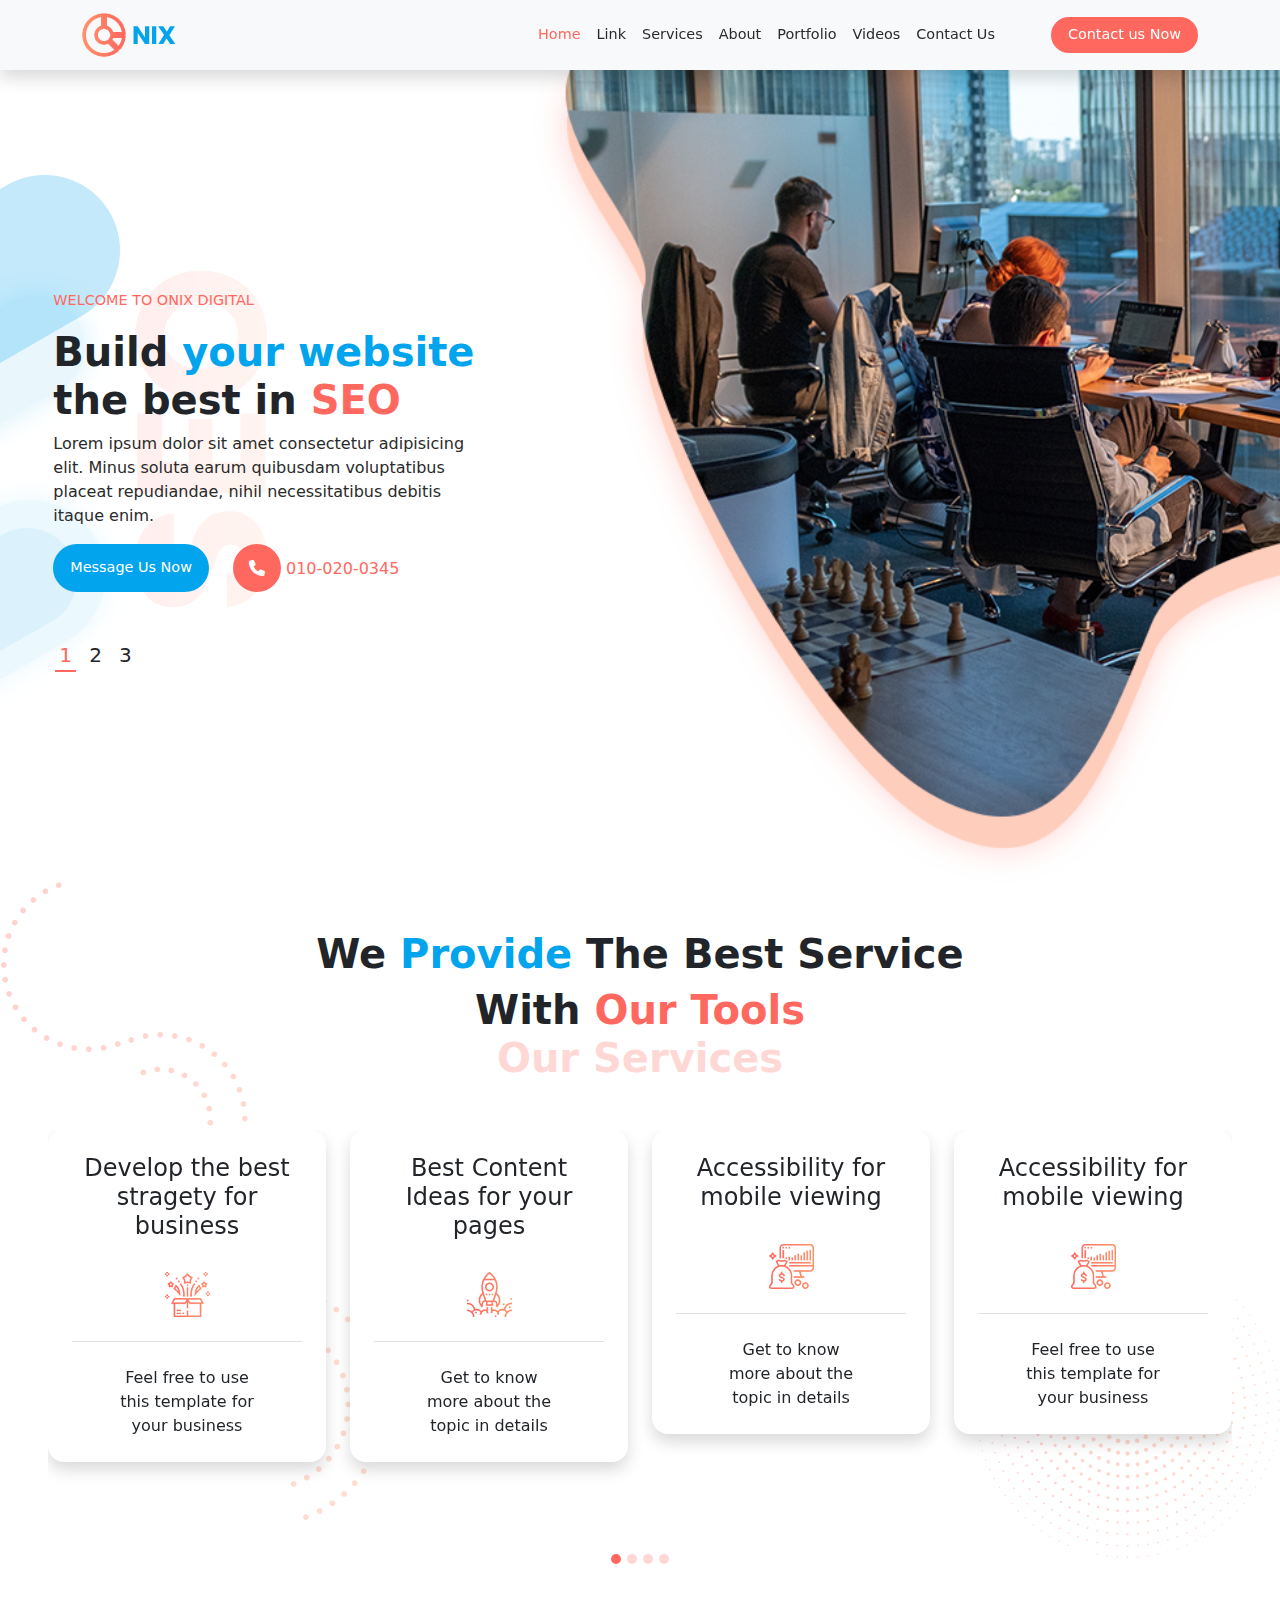
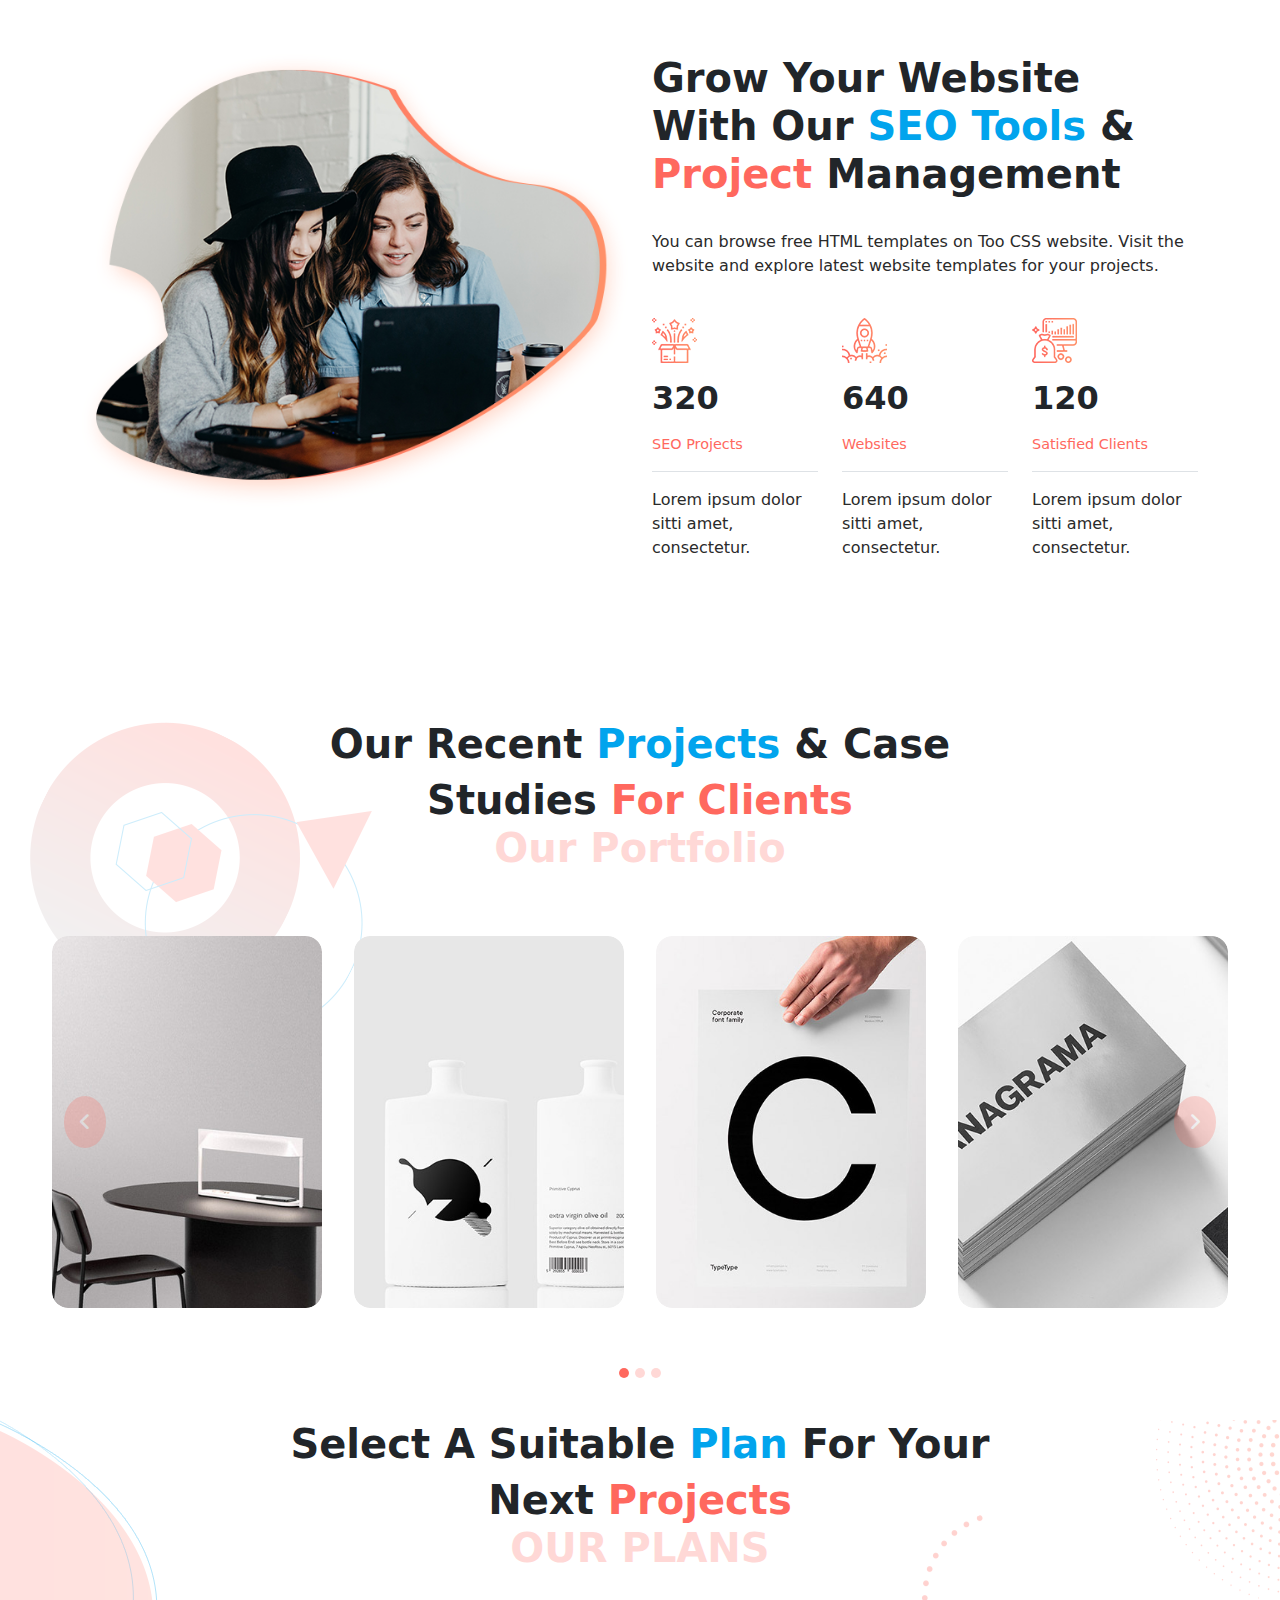
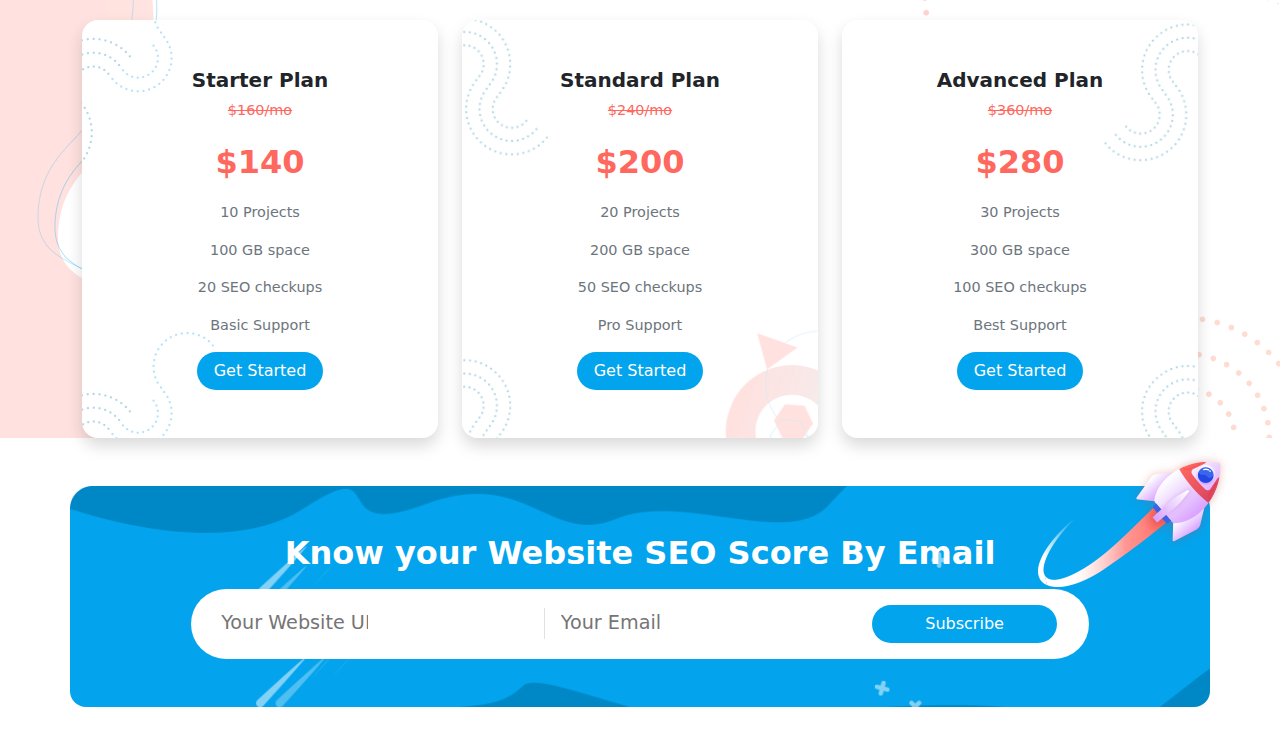
==== index.html @ fbbcfd17 "update Subscribe section" ====
<!DOCTYPE html>
<html>
    <head>
        <title>Onix</title>
        <meta name="viewport" content="width=device-width, initial-scale=1.0">
        <link rel="stylesheet" href="css/all.min.css">
        <link rel="stylesheet" href="css/bootstrap.min.css">
        <link rel="stylesheet" href="css/style.css">
    </head>
    <body>

        <nav class="navbar navbar-expand-lg  shadow bg-light position-fixed w-100">
            <div class="container-lg">
              <a class="navbar-brand" href="#Home"><img src="images/logo.png" alt="logo"></a>
              <button class="navbar-toggler" type="button" data-bs-toggle="collapse" data-bs-target="#navbarSupportedContent" aria-controls="navbarSupportedContent" aria-expanded="false" aria-label="Toggle navigation">
                <span class="navbar-toggler-icon"></span>
              </button>
              <div class="collapse navbar-collapse" id="navbarSupportedContent">
                <ul class="navbar-nav ms-auto mb-2 mb-lg-0 align-items-sm-center">
                  <li class="nav-item">
                    <a class="nav-link active fs-9" aria-current="page" href="#Home">Home</a>
                  </li>
                  <li class="nav-item">
                    <a class="nav-link fs-9 text-site-dark" href="#">Link</a>
                  </li>
                  <li class="nav-item">
                    <a class="nav-link text-site-dark fs-9" href="#Services">Services</a>
                  </li>
                  <li class="nav-item">
                    <a class="nav-link text-site-dark fs-9" href="#About">About</a>
                  </li>
                  <li class="nav-item">
                    <a class="nav-link text-site-dark fs-9" href="#Portfolio">Portfolio</a>
                  </li>
                  <li class="nav-item">
                    <a class="nav-link text-site-dark fs-9" href="#Videos">Videos</a>
                  </li>
                  <li class="nav-item">
                    <a class="nav-link text-site-dark fs-9" href="#Contact">Contact Us</a>
                  </li>
                </ul>
                <button class="btn btn-site rounded-pill fs-9 fw-light text-white px-3 d-none d-lg-block ms-5 contact-btn">Contact us Now</button>
              </div>
            </div>
        </nav>


        <section id="Home" class="d-flex justify-content-center align-items-center align-items-lg-start overflow-hidden ">
            <div class="d-lg-flex justify-content-lg-between homeH1">
                    <div class="align-self-lg-center col-lg-5">
                        <div class="slideshow-container">
                            <div class="mySlides fadek ">
                            <div class="d-flex justify-content-center">
                                <div class="w-80">
                                    <p class="text-site text-uppercase fs-9 fw-light">welcome to onix digital</p>
                                    <h1 class="fw-bolder">Build <span class="text-site-secondary">your website</span> the best in <span class="text-site">SEO</span> </h1>
                                    <p class="text-site-dark">Lorem ipsum dolor sit amet consectetur adipisicing elit. Minus soluta earum quibusdam voluptatibus placeat repudiandae, nihil necessitatibus debitis itaque enim. </p>
                                    <div class="d-flex ">
                                        <button class="btn btn-secondary-site rounded-pill fs-9 fw-light text-white px-3 contact-secondary-btn">Message Us Now</button>
                                        <div class="ms-4 text-site fw-light" ><i class="fa-solid fa-phone text-white p-3 btn-site rounded-circle"></i> 010-020-0345 </div>
                                    </div>
                                   </div>
                            </div>
                            </div>
    
                            <div class="mySlides fadek">
                               <div class="d-flex justify-content-center">
                                <div class="w-80">
                                    <p class="text-site text-uppercase fs-9 fw-light">online marketing</p>
                                    <h1 class="fw-bolder">Get the <span class="text-site-secondary">best ideas</span> for  <span class="text-site">your website</span> </h1>
                                    <p class="text-site-dark">Lorem ipsum dolor sit amet consectetur adipisicing elit. Minus soluta earum quibusdam voluptatibus placeat repudiandae, nihil necessitatibus debitis itaque enim. </p>
                                    <div class="d-flex ">
                                        <button class="btn btn-secondary-site rounded-pill fs-9 fw-light text-white px-4 contact-secondary-btn">Our Services</button>
                                        <div class="ms-4 text-site fw-light"  ><i class="fa-solid fa-phone text-white p-3 btn-site rounded-circle"></i> 010-020-0345 </div>
                                    </div>
                                   </div>
                               </div>
                             </div>
    
                             <div class="mySlides fadek">
                               <div class="d-flex justify-content-center">
                                <div class="w-80">
                                    <p class="text-site text-uppercase fs-9 fw-light">Video tutorials</p>
                                    <h1 class="fw-bolder">Watch <span class="text-site-secondary">our videos</span> for <span class="text-site">your Project</span> </h1>
                                    <p class="text-site-dark">Lorem ipsum dolor sit amet consectetur adipisicing elit. Minus soluta earum quibusdam voluptatibus placeat repudiandae, nihil necessitatibus debitis itaque enim. </p>
                                    <div class="d-flex ">
                                        <button class="btn btn-secondary-site rounded-pill fs-9 fw-light text-white px-4 contact-secondary-btn">Watch Videos</button>
                                        <div class="ms-4 text-site fw-light" ><i class="fa-solid fa-phone text-white p-3 btn-site rounded-circle"></i> 010-020-0345 </div>
                                    </div>
                                   </div>
                               </div>
                             </div>
                             <div class="dots mt-5">
                              <span class="dot fs-5 px-1" onclick="currentSlide(1)">1</span>
                              <span class="dot fs-5 px-1" onclick="currentSlide(2)">2</span>
                              <span class="dot fs-5 px-1" onclick="currentSlide(3)">3</span>
                            </div>
                          </div>
                       
    
                    </div>
                    <div class="d-none d-lg-block col-lg-7">
                        <img src="images/banner-right-image.png" alt="banner image" class=" h-100">
                    </div>
              
            </div>
        </section>

        <!-- try div with background image for home section -->

        <section id="Services" class="p-5 mb-5">
          <h2 class="text-center fs-1 fw-bolder"> We <span class="text-site-secondary">Provide</span> The Best Service</h2>
          <h2 class="text-center fs-1 fw-bolder mb-0"> With <span class="text-site">Our Tools</span></h2>
          <h2  class="text-site fs-1 fw-bolder opacity-25 text-center mb-5">Our Services</h2>

          <div id="carouselExampleIndicators" class="carousel slide" data-bs-ride="carousel">
            <div class="carousel-indicators">
              <button type="button" data-bs-target="#carouselExampleIndicators" data-bs-slide-to="0" class="active" aria-current="true" aria-label="Slide 1"></button>
              <button type="button" data-bs-target="#carouselExampleIndicators" data-bs-slide-to="1" aria-label="Slide 2"></button>
              <button type="button" data-bs-target="#carouselExampleIndicators" data-bs-slide-to="2" aria-label="Slide 3"></button>
              <button type="button" data-bs-target="#carouselExampleIndicators" data-bs-slide-to="3" aria-label="Slide 4"></button>

            </div>
            <div class="carousel-inner pb-5">
              <div class="carousel-item active"  data-bs-interval="3000">
                <div class="row gy-4">
                  <div class="col-sm-6 col-lg-3">
                         <div class="bg-white shadow text-center p-4 pb-0 rounded-medium">
                          <h4 class="px-2">Develop the best stragety for business</h4>
                          <div class="border-bottom border-card py-4">
                            <img src="images/service-icon-01.png" alt="service 1">
                          </div>
                          <p class=" px-5 py-4 mb-0">Feel free to use this template for your business</p>
                         </div>
                 </div>
                 <div class="col-sm-6 col-lg-3">
                  <div class="bg-white shadow text-center p-4 pb-0 rounded-medium">
                   <h4 class="px-2">Best Content Ideas for your pages</h4>
                   <div class="border-bottom border-card py-4">
                     <img src="images/service-icon-02.png" alt="service 1">
                   </div>
                   <p class=" px-5 py-4 mb-0">Get to know more about the topic in details</p>
                  </div>
               </div>
               <div class="col-sm-6 col-lg-3">
                <div class="bg-white shadow text-center p-4 pb-0 rounded-medium">
                 <h4 class="px-2">Accessibility for mobile viewing</h4>
                 <div class="border-bottom border-card py-4">
                   <img src="images/service-icon-03.png" alt="service 1">
                 </div>
                 <p class=" px-5 py-4 mb-0">Get to know more about the topic in details</p>
                </div>
             </div>
             <div class="col-sm-6 col-lg-3">
              <div class="bg-white shadow text-center p-4 pb-0 rounded-medium">
               <h4 class="px-2">Accessibility for mobile viewing</h4>
               <div class="border-bottom border-card py-4">
                 <img src="images/service-icon-03.png" alt="service 1">
               </div>
               <p class=" px-5 py-4 mb-0">Feel free to use this template for your business</p>
              </div>
           </div>
                </div>
              </div>
              <div class="carousel-item" data-bs-interval="3000">
                <div class="row gy-4">
                  <div class="col-sm-6 col-lg-3">
                         <div class="bg-white shadow text-center p-4 pb-0 rounded-medium">
                          <h4 class="px-2">Content Ideas for your next projec</h4>
                          <div class="border-bottom border-card py-4">
                            <img src="images/service-icon-04.png" alt="service 1">
                          </div>
                          <p class=" px-5 py-4 mb-0">Feel free to use this template for your business</p>
                         </div>
                 </div>
                 <div class="col-sm-6 col-lg-3">
                  <div class="bg-white shadow text-center p-4 pb-0 rounded-medium">
                   <h4 class="px-2">UI &amp; UX Design &amp; Developmen</h4>
                   <div class="border-bottom border-card py-4">
                     <img src="images/service-icon-02.png" alt="service 1">
                   </div>
                   <p class=" px-5 py-4 mb-0">Get to know more about the topic in details</p>
                  </div>
               </div>
               <div class="col-sm-6 col-lg-3">
                <div class="bg-white shadow text-center p-4 pb-0 rounded-medium">
                 <h4 class="px-2">Discover the digital marketing trend</h4>
                 <div class="border-bottom border-card py-4">
                   <img src="images/service-icon-03.png" alt="service 1">
                 </div>
                 <p class=" px-5 py-4 mb-0">Get to know more about the topic in details</p>
                </div>
             </div>
             <div class="col-sm-6 col-lg-3">
              <div class="bg-white shadow text-center p-4 pb-0 rounded-medium">
               <h4 class="px-2">UI &amp; UX Design &amp; Developmen</h4>
               <div class="border-bottom border-card py-4">
                 <img src="images/service-icon-02.png" alt="service 1">
               </div>
               <p class=" px-5 py-4 mb-0">Feel free to use this template for your business</p>
              </div>
           </div>
                </div>
              </div>
              <div class="carousel-item" data-bs-interval="3000">
                <div class="row gy-4">
                  <div class="col-sm-6 col-lg-3">
                         <div class="bg-white shadow text-center p-4 pb-0 rounded-medium">
                          <h4 class="px-2">Learn More about our Guidelines</h4>
                          <div class="border-bottom border-card py-4">
                            <img src="images/service-icon-04.png" alt="service 1">
                          </div>
                          <p class=" px-5 py-4 mb-0">Feel free to use this template for your business</p>
                         </div>
                 </div>
                 <div class="col-sm-6 col-lg-3">
                  <div class="bg-white shadow-sm text-center p-4 pb-0 rounded-medium">
                   <h4 class="px-2">UI / UX Design and Development</h4>
                   <div class="border-bottom border-card py-4">
                     <img src="images/service-icon-02.png" alt="service 1">
                   </div>
                   <p class=" px-5 py-4 mb-0">Get to know more about the topic in details</p>
                  </div>
               </div>
               <div class="col-sm-6 col-lg-3">
                <div class="bg-white shadow-sm text-center p-4 pb-0 rounded-medium">
                 <h4 class="px-2">Discover &amp; Explore our SEO Tips</h4>
                 <div class="border-bottom border-card py-4">
                   <img src="images/service-icon-03.png" alt="service 1">
                 </div>
                 <p class=" px-5 py-4 mb-0">Get to know more about the topic in details</p>
                </div>
             </div>
             <div class="col-sm-6 col-lg-3">
              <div class="bg-white shadow-sm text-center p-4 pb-0 rounded-medium">
               <h4 class="px-2">UI / UX Design and Development</h4>
               <div class="border-bottom border-card py-4">
                 <img src="images/service-icon-02.png" alt="service 1">
               </div>
               <p class=" px-5 py-4 mb-0">Feel free to use this template for your business</p>
              </div>
           </div>
                </div>
              </div>
              <div class="carousel-item" data-bs-interval="3000">
                <div class="row gy-4">
                  <div class="col-sm-6 col-lg-3">
                         <div class="bg-white shadow-sm text-center p-4 pb-0 rounded-medium">
                          <h4 class="px-2">Optimizing your websites for Spee</h4>
                          <div class="border-bottom border-card py-4">
                            <img src="images/service-icon-01.png" alt="service 1">
                          </div>
                          <p class=" px-5 py-4 mb-0">Feel free to use this template for your business</p>
                         </div>
                 </div>
                 <div class="col-sm-6 col-lg-3">
                  <div class="bg-white shadow-sm text-center p-4 pb-0 rounded-medium">
                   <h4 class="px-2">Content Ideas for your next project</h4>
                   <div class="border-bottom border-card py-4">
                     <img src="images/service-icon-03.png" alt="service 1">
                   </div>
                   <p class=" px-5 py-4 mb-0">Get to know more about the topic in details</p>
                  </div>
               </div>
               <div class="col-sm-6 col-lg-3">
                <div class="bg-white shadow-sm text-center p-4 pb-0 rounded-medium">
                 <h4 class="px-2">Best Content Ideas for your pages</h4>
                 <div class="border-bottom border-card py-4">
                   <img src="images/service-icon-03.png" alt="service 1">
                 </div>
                 <p class=" px-5 py-4 mb-0">Get to know more about the topic in details</p>
                </div>
             </div>
             <div class="col-sm-6 col-lg-3">
              <div class="bg-white shadow-sm text-center p-4 pb-0 rounded-medium">
               <h4 class="px-2">Content Ideas for your next project</h4>
               <div class="border-bottom border-card py-4">
                 <img src="images/service-icon-03.png" alt="service 1">
               </div>
               <p class=" px-5 py-4 mb-0">Feel free to use this template for your business</p>
              </div>
           </div>
                </div>
              </div>
            </div>
          </div>












          
        
         
        

          <!-- <div class="row">
            <div class="col-sm-6 col-lg-4">
                   <div class="bg-white shadow-sm text-center p-4 pb-0 rounded-medium">
                    <h4 class="px-2">Develop the best stragety for business</h4>
                    <div class="border-bottom border-card py-4">
                      <img src="images/service-icon-01.png" alt="service 1">
                    </div>
                    <p class=" px-5 py-4 mb-0">Get to know more about topic in details</p>
                   </div>
           </div>
           <div class="col-sm-6 col-lg-4">
            <div class="bg-white shadow-sm text-center p-4 pb-0 rounded-medium">
             <h4 class="px-2">Best Content Ideas for your pages</h4>
             <div class="border-bottom border-card py-4">
               <img src="images/service-icon-02.png" alt="service 1">
             </div>
             <p class=" px-5 py-4 mb-0">Feel free to use this template for your business</p>
            </div>
         </div>
         <div class="col-sm-6 col-lg-4">
          <div class="bg-white shadow-sm text-center p-4 pb-0 rounded-medium">
           <h4 class="px-2">Accessibility for mobile viewing</h4>
           <div class="border-bottom border-card py-4">
             <img src="images/service-icon-03.png" alt="service 1">
           </div>
           <p class=" px-5 py-4 mb-0">Get to know more about the topic in details</p>
          </div>
       </div>
          </div>
          <div class="row">
            <div class="col-sm-6 col-lg-4">
                   <div class="bg-white shadow-sm text-center p-4 pb-0 rounded-medium">
                    <h4 class="px-2">Content Ideas for your next projec</h4>
                    <div class="border-bottom border-card py-4">
                      <img src="images/service-icon-04.png" alt="service 1">
                    </div>
                    <p class=" px-5 py-4 mb-0">Feel free to use this template for your busines</p>
                   </div>
           </div>
           <div class="col-sm-6 col-lg-4">
            <div class="bg-white shadow-sm text-center p-4 pb-0 rounded-medium">
             <h4 class="px-2">UI &amp; UX Design &amp; Developmen</h4>
             <div class="border-bottom border-card py-4">
               <img src="images/service-icon-02.png" alt="service 1">
             </div>
             <p class=" px-5 py-4 mb-0">Feel free to use this template for your business</p>
            </div>
         </div>
         <div class="col-sm-6 col-lg-4">
          <div class="bg-white shadow-sm text-center p-4 pb-0 rounded-medium">
           <h4 class="px-2">Discover the digital marketing trend</h4>
           <div class="border-bottom border-card py-4">
             <img src="images/service-icon-03.png" alt="service 1">
           </div>
           <p class=" px-5 py-4 mb-0">Get to know more about the topic in details</p>
          </div>
       </div>
          </div>
          <div class="row">
            <div class="col-sm-6 col-lg-4">
                   <div class="bg-white shadow-sm text-center p-4 pb-0 rounded-medium">
                    <h4 class="px-2">Learn More about our Guidelines</h4>
                    <div class="border-bottom border-card py-4">
                      <img src="images/service-icon-04.png" alt="service 1">
                    </div>
                    <p class=" px-5 py-4 mb-0">Feel free to use this template for your busines</p>
                   </div>
           </div>
           <div class="col-sm-6 col-lg-4">
            <div class="bg-white shadow-sm text-center p-4 pb-0 rounded-medium">
             <h4 class="px-2">UI / UX Design and Development</h4>
             <div class="border-bottom border-card py-4">
               <img src="images/service-icon-02.png" alt="service 1">
             </div>
             <p class=" px-5 py-4 mb-0">Get to know more about the topic in details</p>
            </div>
         </div>
         <div class="col-sm-6 col-lg-4">
          <div class="bg-white shadow-sm text-center p-4 pb-0 rounded-medium">
           <h4 class="px-2">Discover &amp; Explore our SEO Tips</h4>
           <div class="border-bottom border-card py-4">
             <img src="images/service-icon-03.png" alt="service 1">
           </div>
           <p class=" px-5 py-4 mb-0">Feel free to use this template for your business</p>
          </div>
       </div>
          </div>
          <div class="row">
            <div class="col-sm-6 col-lg-4">
                   <div class="bg-white shadow-sm text-center p-4 pb-0 rounded-medium">
                    <h4 class="px-2">Optimizing your websites for Spee</h4>
                    <div class="border-bottom border-card py-4">
                      <img src="images/service-icon-01.png" alt="service 1">
                    </div>
                    <p class=" px-5 py-4 mb-0">Feel free to use this template for your busines</p>
                   </div>
           </div>
           <div class="col-sm-6 col-lg-4">
            <div class="bg-white shadow-sm text-center p-4 pb-0 rounded-medium">
             <h4 class="px-2">>Best Content Ideas for your pages</h4>
             <div class="border-bottom border-card py-4">
               <img src="images/service-icon-03.png" alt="service 1">
             </div>
             <p class=" px-5 py-4 mb-0">Get to know more about the topic in details</p>
            </div>
         </div>
         <div class="col-sm-6 col-lg-4">
          <div class="bg-white shadow-sm text-center p-4 pb-0 rounded-medium">
           <h4 class="px-2">Best Content Ideas for your pages</h4>
           <div class="border-bottom border-card py-4">
             <img src="images/service-icon-03.png" alt="service 1">
           </div>
           <p class=" px-5 py-4 mb-0">Feel free to use this template for your business</p>
          </div>
       </div>
          </div> -->
        </section>


        <section id="About" class="my-5 py-5">
          <div class="container">
            <div class="row gy-4">
              <div class="col-lg-6">
                    <img src="images/about-left-image.png" alt="About Image" class="w-100">
              </div>
              <div class="col-lg-6">
                   <h2 class="fs-1 fw-bolder">Grow Your Website With Our <spa class="text-site-secondary">SEO Tools</spa> & <span class="text-site">Project</span>  Management</h2>
                   <p class="text-site-dark fw-light py-4">You can browse free HTML templates on Too CSS website. Visit the website and explore latest website templates for your projects.</p>
                   <div class="row gy-4 text-sm-center text-lg-start">
                    <div class="col-lg-4">
                      <div >
                        <div><img src="images/service-icon-01.png" alt="service1"></div>
                        <h2 class="py-3 mb-0 fw-bolder">320</h2>
                        <p class="text-site border-bottom border-card pb-3 fw-light fs-9">SEO Projects</p>
                        <p class="text-site-dark">Lorem ipsum dolor sitti amet, consectetur.</p>
                      </div>
                    </div>
                    <div class="col-lg-4">
                      <div >
                        <div><img src="images/service-icon-02.png" alt="service2"></div>
                        <h2 class="py-3 mb-0 fw-bolder">640</h2>
                        <p class="text-site border-bottom border-card pb-3 fw-light fs-9">Websites</p>
                        <p class="text-site-dark">Lorem ipsum dolor sitti amet, consectetur.</p>
                      </div>
                    </div>
                    <div class="col-lg-4">
                      <div >
                        <div><img src="images/service-icon-03.png" alt="service3"></div>
                        <h2 class="py-3 mb-0 fw-bolder">120</h2>
                        <p class="text-site border-bottom border-card pb-3 fw-light fs-9">Satisfied Clients</p>
                        <p class="text-site-dark">Lorem ipsum dolor sitti amet, consectetur.</p>
                      </div>
                    </div>
                   </div>
              </div>
            </div>
          </div>
        </section>
        

        <section id="Portfolio" class="p-5 mb-5">
          <h2 class="text-center fs-1 fw-bolder"> Our Recent<span class="text-site-secondary"> Projects </span>& Case</h2>
          <h2 class="text-center fs-1 fw-bolder mb-0"> Studies <span class="text-site"> For Clients</span></h2>
          <h2  class="text-site fs-1 fw-bolder opacity-25 text-center mb-5">Our Portfolio</h2>


          <div id="carouselExampleIndicator" class="carousel slide" data-bs-ride="carousel">
            <div class="carousel-indicators">
              <button type="button" data-bs-target="#carouselExampleIndicator" data-bs-slide-to="0" class="active" aria-current="true" aria-label="Slide 1"></button>
              <button type="button" data-bs-target="#carouselExampleIndicator" data-bs-slide-to="1" aria-label="Slide 2"></button>
              <button type="button" data-bs-target="#carouselExampleIndicator" data-bs-slide-to="2" aria-label="Slide 3"></button>

            </div>
            <div class="carousel-inner">
              <div class="carousel-item active" data-bs-interval="3000">
                     <div class="row">
                      <div class="col-12 col-lg-3  col-md-6 p-3 ">
                        <div class="position-relative rounded-medium overflow-hidden parent">
                          <img src="images/portfolio-01.jpg" alt="port1" class="w-100 rounded-medium">
                          <div class="hoverCardImage text-white d-flex align-items-end flex-column justify-content-end p-3 position-absolute ">
                                 <h6>First Project</h6>
                                 <p class="fs-9 fw-light">Plot Listing</p>
                          </div>
                        </div>
                     </div>
                     <div class="col-12 col-lg-3  col-md-6 p-3 ">
                      <div class="position-relative rounded-medium overflow-hidden parent">
                        <img src="images/portfolio-02.jpg" alt="port2" class="w-100 rounded-medium">
                        <div class="hoverCardImage text-white d-flex align-items-end flex-column justify-content-end p-3 position-absolute ">
                               <h6>Second Project</h6>
                               <p class="fs-9 fw-light">SE0 & Marketing</p>
                        </div>
                      </div>
                     </div>
                     <div class="col-12 col-lg-3  col-md-6 p-3 ">
                    <div class="position-relative rounded-medium overflow-hidden parent">
                      <img src="images/portfolio-03.jpg" alt="port3" class="w-100 rounded-medium">
                      <div class="hoverCardImage text-white d-flex align-items-end flex-column justify-content-end p-3 position-absolute ">
                             <h6>Third Project</h6>
                             <p class="fs-9 fw-light">Space Dynamic SEO</p>
                      </div>
                    </div>
                     </div>
                     <div class="col-12 col-lg-3  col-md-6 p-3 ">
                      <div class="position-relative rounded-medium overflow-hidden parent">
                        <img src="images/portfolio-04.jpg" alt="port4" class="w-100 rounded-medium">
                        <div class="hoverCardImage text-white d-flex align-items-end flex-column justify-content-end p-3 position-absolute ">
                               <h6>Forth Project</h6>
                               <p class="fs-9 fw-light">Website Marketing</p>
                        </div>
                      </div>
                     </div>
                     </div>
              </div>
              <div class="carousel-item" data-bs-interval="3000">
                <div class="row">
                  <div class="col-12 col-lg-3  col-md-6 p-3 ">
                    <div class="position-relative rounded-medium overflow-hidden parent">
                      <img src="images/portfolio-01.jpg" alt="port1" class="w-100 rounded-medium">
                      <div class="hoverCardImage text-white d-flex align-items-end flex-column justify-content-end p-3 position-absolute ">
                             <h6>Fifth Project</h6>
                             <p class="fs-9 fw-light">Digital Assets</p>
                      </div>
                    </div>
                   </div>
                   <div class="col-12 col-lg-3  col-md-6 p-3 ">
                  <div class="position-relative rounded-medium overflow-hidden parent">
                    <img src="images/portfolio-02.jpg" alt="port2" class="w-100 rounded-medium">
                    <div class="hoverCardImage text-white d-flex align-items-end flex-column justify-content-end p-3 position-absolute ">
                           <h6>Sixth Project</h6>
                           <p class="fs-9 fw-light">SE0 & Marketing</p>
                    </div>
                  </div>
                  </div>
                  <div class="col-12 col-lg-3  col-md-6 p-3 ">
                <div class="position-relative rounded-medium overflow-hidden parent">
                  <img src="images/portfolio-03.jpg" alt="port3" class="w-100 rounded-medium">
                  <div class="hoverCardImage text-white d-flex align-items-end flex-column justify-content-end p-3 position-absolute ">
                         <h6>7th Project</h6>
                         <p class="fs-9 fw-light">SE0 & Marketing</p>
                  </div>
                </div>
                  </div>
                  <div class="col-12 col-lg-3  col-md-6 p-3 ">
                  <div class="position-relative rounded-medium overflow-hidden parent">
                    <img src="images/portfolio-04.jpg" alt="port4" class="w-100 rounded-medium">
                    <div class="hoverCardImage text-white d-flex align-items-end flex-column justify-content-end p-3 position-absolute ">
                           <h6>8th Project</h6>
                           <p class="fs-9 fw-light">SE0 & Marketing</p>
                    </div>
                  </div>
                  </div>
                </div>
              </div>
              <div class="carousel-item" data-bs-interval="3000">
                <div class="row">
                  <div class="col-12 col-lg-3  col-md-6 p-3">
                    <div class="position-relative rounded-medium overflow-hidden parent">
                      <img src="images/portfolio-01.jpg" alt="port1" class="w-100 rounded-medium">
                      <div class="hoverCardImage text-white d-flex align-items-end flex-column justify-content-end p-3 position-absolute ">
                             <h6>9th Project</h6>
                             <p class="fs-9 fw-light">SE0 & Marketing</p>
                      </div>
                    </div>
                    </div>
                    <div class="col-12 col-lg-3  col-md-6 p-3">
                  <div class="position-relative rounded-medium overflow-hidden parent">
                    <img src="images/portfolio-02.jpg" alt="port2" class="w-100 rounded-medium">
                    <div class="hoverCardImage text-white d-flex align-items-end flex-column justify-content-end p-3 position-absolute ">
                           <h6>Project ten</h6>
                           <p class="fs-9 fw-light">SE0 & Marketing</p>
                    </div>
                  </div>
                    </div>
                    <div class="col-12 col-lg-3  col-md-6 p-3">
                <div class="position-relative rounded-medium overflow-hidden parent">
                  <img src="images/portfolio-03.jpg" alt="port3" class="w-100 rounded-medium">
                  <div class="hoverCardImage text-white d-flex align-items-end flex-column justify-content-end p-3 position-absolute ">
                         <h6>Project eleven</h6>
                         <p class="fs-9 fw-light">SE0 & Marketing</p>
                  </div>
                </div>
                    </div>
                    <div class="col-12 col-lg-3  col-md-6 p-3">
                  <div class="position-relative rounded-medium overflow-hidden parent">
                    <img src="images/portfolio-04.jpg" alt="port4" class="w-100 rounded-medium">
                    <div class="hoverCardImage text-white d-flex align-items-end flex-column justify-content-end p-3 position-absolute ">
                           <h6>12th Project</h6>
                           <p class="fs-9 fw-light">SE0 & Marketing</p>
                    </div>
                  </div>
                    </div>
                </div>
              </div>
            </div>
            <button class="carousel-control-prev justify-content-start ms-3" type="button" data-bs-target="#carouselExampleIndicator" data-bs-slide="prev">
              <i class="fa-solid fa-angle-left fs-5 btn-site p-3 rounded-circle opacity-50"></i>
              <span class="visually-hidden">Previous</span>
            </button>
            <button class="carousel-control-next justify-content-end me-3" type="button" data-bs-target="#carouselExampleIndicator" data-bs-slide="next">
              <i class="fa-solid fa-angle-right fs-5 btn-site p-3 rounded-circle opacity-50"></i>
              <span class="visually-hidden">Next</span>
            </button>
          </div>
        </section>


        
        <section id="Plans">
          <h2 class="text-center fs-1 fw-bolder">Select A Suitable<span class="text-site-secondary"> Plan </span>For Your</h2>
          <h2 class="text-center fs-1 fw-bolder mb-0"> Next <span class="text-site"> Projects</span></h2>
          <h2  class="text-site fs-1 fw-bolder opacity-25 text-center mb-5">OUR PLANS</h2>

           <div class="container mb-5 ">
            <div class="row gy-4">
              <div class="col-lg-4">
                <div class="shadow p-5 planCard1 rounded-medium text-center">
                <h5 class="fw-bolder">Starter Plan</h5>
                <p class="text-site text-decoration-line-through fs-9">$160/mo</p>
                <p class="text-site fs-2 fw-bolder">$140</p>
                <p class="text-secondary fs-9 fw-light">10 Projects</p>
                <p class="text-secondary fs-9 fw-light">100 GB space</p>
                <p class="text-secondary fs-9 fw-light">20 SEO checkups</p>
                <p class="text-secondary fs-9 fw-light">Basic Support</p>
                <button class="btn contact-secondary-btn btn-secondary-site text-white rounded-pill px-3">Get Started</button>
                </div>
              </div>
              <div class="col-lg-4">
                <div class="shadow p-5 planCard2 rounded-medium text-center">
                <h5 class="fw-bolder">Standard Plan</h5>
                <p class="text-site text-decoration-line-through fs-9">$240/mo</p>
                <p class="text-site fs-2 fw-bolder">$200</p>
                <p class="text-secondary fs-9 fw-light">20 Projects</p>
                <p class="text-secondary fs-9 fw-light">200 GB space</p>
                <p class="text-secondary fs-9 fw-light">50 SEO checkups</p>
                <p class="text-secondary fs-9 fw-light">Pro Support</p>
                <button class="btn contact-secondary-btn btn-secondary-site text-white rounded-pill px-3">Get Started</button>
                </div>
              </div>
              <div class="col-lg-4">
                <div class="shadow p-5 planCard3 rounded-medium text-center">
                <h5 class="fw-bolder">Advanced Plan</h5>
                <p class="text-site text-decoration-line-through fs-9">$360/mo</p>
                <p class="text-site fs-2 fw-bolder">$280</p>
                <p class="text-secondary fs-9 fw-light">30 Projects</p>
                <p class="text-secondary fs-9 fw-light">300 GB space</p>
                <p class="text-secondary fs-9 fw-light">100 SEO checkups</p>
                <p class="text-secondary fs-9 fw-light">Best Support</p>
                <button class="btn contact-secondary-btn btn-secondary-site text-white rounded-pill px-3">Get Started</button>
                </div>
              </div>
            </div>
           </div>
        </section>


        <section class="Subscribe" class="rounded-medium p-5 mb-5">
          <div class="container position-relative">
            <div class="subscribe text-white text-center p-5 my-5 rounded-medium">
                 <h2 class="mb-3 fw-bolder">Know your Website SEO Score By Email</h2>
                 <div class="row bg-parent rounded-pill  m-auto align-items-center">
                  <div class="col-lg-9">
                    <div class="row text-start bg-child">
                      <div class="col-6">
                        <input type="text" placeholder="Your Website URl" class="border-0 w-50 ">
                      </div>
                      <div class="col-6">
                        <input type="text" placeholder="Your Email" class="border-0 w-50 border-start  ps-3">
                      </div>
                    </div>
                  </div>
                  <div class="col-lg-3 px-0 px-lg-3">
                    <button class="btn btn-sub text-white px-3 contact-secondary-btn rounded-pill w-100 mt-3 mt-lg-0">Subscribe</button>
                  </div>              
                 </div>
            </div>
            <img src="images/subscribe-dec.png" alt="Subscribe" class="position-absolute subImage ">
          </div>
        </section>








        <script src="js/bootstrap.bundle.min.js"></script>
        <script src="js/script.js"></script>
    </body>
</html>
---- css/style.css ----
:root{
    --siteColor:#FF685E;
    --siteDark:#2A2A2A;
    --secondaryColor:#01A4ED;
}

.btn-site{
    background-color: var(--siteColor);
}

.btn-secondary-site{
    background-color: var(--secondaryColor);
}


.fs-9{
    font-size: .9rem;
}

.w-88{
    width:88%;
}

nav{
    z-index:500;
}
.text-site-dark{
    color:var(--siteDark);
}
.text-site{
   color:var(--siteColor);
}
.text-site-secondary{
    color:var(--secondaryColor);
}
.navbar-nav .nav-link.active,nav ul li:hover .nav-link{
    color:var(--siteColor);
}

.contact-btn:hover{
    background-color: var(--secondaryColor);
}

.contact-secondary-btn:hover{
    background-color: var(--siteColor);
}

.w-80{
    width:80%;
}

.rounded-medium{
    border-radius:1rem;
}

.border-Card{
    border-color:#EEEEEE;
}

#Home {
    height:75vh;
    padding-top:7vh;
    background-image:url("../images/baner-dec-left.png");
    background-repeat: no-repeat;
    background-position: center left;
}

.homeH1{
    height:auto;
}


/* Slideshow container */
#Home .slideshow-container {

    position: relative;
    margin: auto;
}

/* Hide the images by default */
#Home .mySlides {
  display: none ;
}

/* The dots/bullets/indicators */
#Home .dot {
  cursor: pointer;
  margin: 0 2px;
  display: inline-block;
  transition: background-color 0.6s ease;
}

#Home .dots{
    position:absolute;
    left:10%;
}

#Home .dot-active{
    color:var(--siteColor);
    border-bottom:2px solid var(--siteColor);
}

/* Fading animation */
#Home .fadek {
  animation-name: fade;
  animation-duration: 1.5s;
}

@keyframes fadek {
  from {opacity: .4}
  to {opacity: 1}
}

/* end of Home SECTION */
#Services{
    background-image: url('../images/services-left-dec.png'),url('../images/services-right-dec.png');
    background-repeat: no-repeat;
    background-position: top left , bottom right;
   
}

#Services .carousel-indicators,#Portfolio .carousel-indicators{
bottom:-80px;
}

#Services .carousel-indicators [data-bs-target],#Portfolio .carousel-indicators [data-bs-target]{
    background-color: var(--siteColor);
    opacity: 25%;
    width:10px;
    height:10px;
    border-radius:50%;
}

#Services .carousel-indicators .active,#Portfolio .carousel-indicators .active{
    opacity:1;
}



#Portfolio {
    background-image: url("../images/portfolio-left-dec.png");
    background-repeat: no-repeat;
    background-position: 30px 50px;
}

.hoverCardImage{
    background-image: url('../images/hover-bg.png');
    background-size: cover;
    height:200px;
    width:200px;
    border-radius:20px 0px;
    right:20px;
    bottom:-500px;
    transition: all 1s;
}
.parent:hover .hoverCardImage{
    bottom:20px;
}

#Plans{
    background-image: url("../images/tables-left-dec.png"),url("../images/tables-right-dec.png");
    background-repeat: no-repeat,no-repeat;
    background-position: top left ,bottom right;
}
.planCard1{
    background-image: url('../images/first-plan-bg.png');
    background-repeat: no-repeat;
    background-position:-20px left;
}

.planCard2{
    background-image: url('../images/second-plan-bg.png');
    background-repeat: no-repeat;
    background-size: cover;
    background-position:top 0px -13px;
}

.planCard3{
    background-image: url("../images//third-plan-bg.png");
    background-repeat: no-repeat;
    background-size: cover;
    background-position: center 0px;
}

.Subscribe .container{
    background-image:url("../images/subscribe-bg.png");
    background-size:cover;
    border-radius: 1rem;
}

.subImage{
    right: -21px;
    top: -35px;
}
.bg-child{
    background-color: #fff;
    border-radius:1rem;
    padding:1rem .3rem;  
}

.bg-parent{
    width:100%;
    font-size:.6rem;
    padding:.2rem;
}
.btn-sub{
    background-color: var(--siteColor);
}

@media screen and (min-width:768px){

    .navbar-expand-lg .navbar-toggler {
        display: none;
    }

    .navbar-expand-lg .navbar-collapse {
        display: flex!important;
        flex-basis: auto;
    }

    .navbar-expand-lg .navbar-nav {
        flex-direction: row;
    }


    .navbar-expand-lg .navbar-nav .nav-link {
        padding-right: var(--bs-navbar-nav-link-padding-x);
        padding-left: var(--bs-navbar-nav-link-padding-x);
    }
}


@media screen and (min-width:992px){
    #Home {
        height:98vh;
        padding-top:0;
    }
    .homeH1{
        height:100%;
    }

    .planCard1{
        background-position:0px -16px;
    }
    
    .planCard2{
        background-size: cover;
        background-position:center 60%;
    }
    
    .planCard3{
        background-size: cover;
        background-position: center center;
    }

    #Plans{
        background-position: top left ,center right;
    
    }

    .bg-parent{
        background-color: #fff;
        width:88%;
        font-size:1.2rem;
        padding:1rem;
    }

    .bg-child{
        background-color: transparent;
        border-radius:0;
        padding:0;
    }

    .btn-sub{
        background-color: var(--secondaryColor);
    }

}
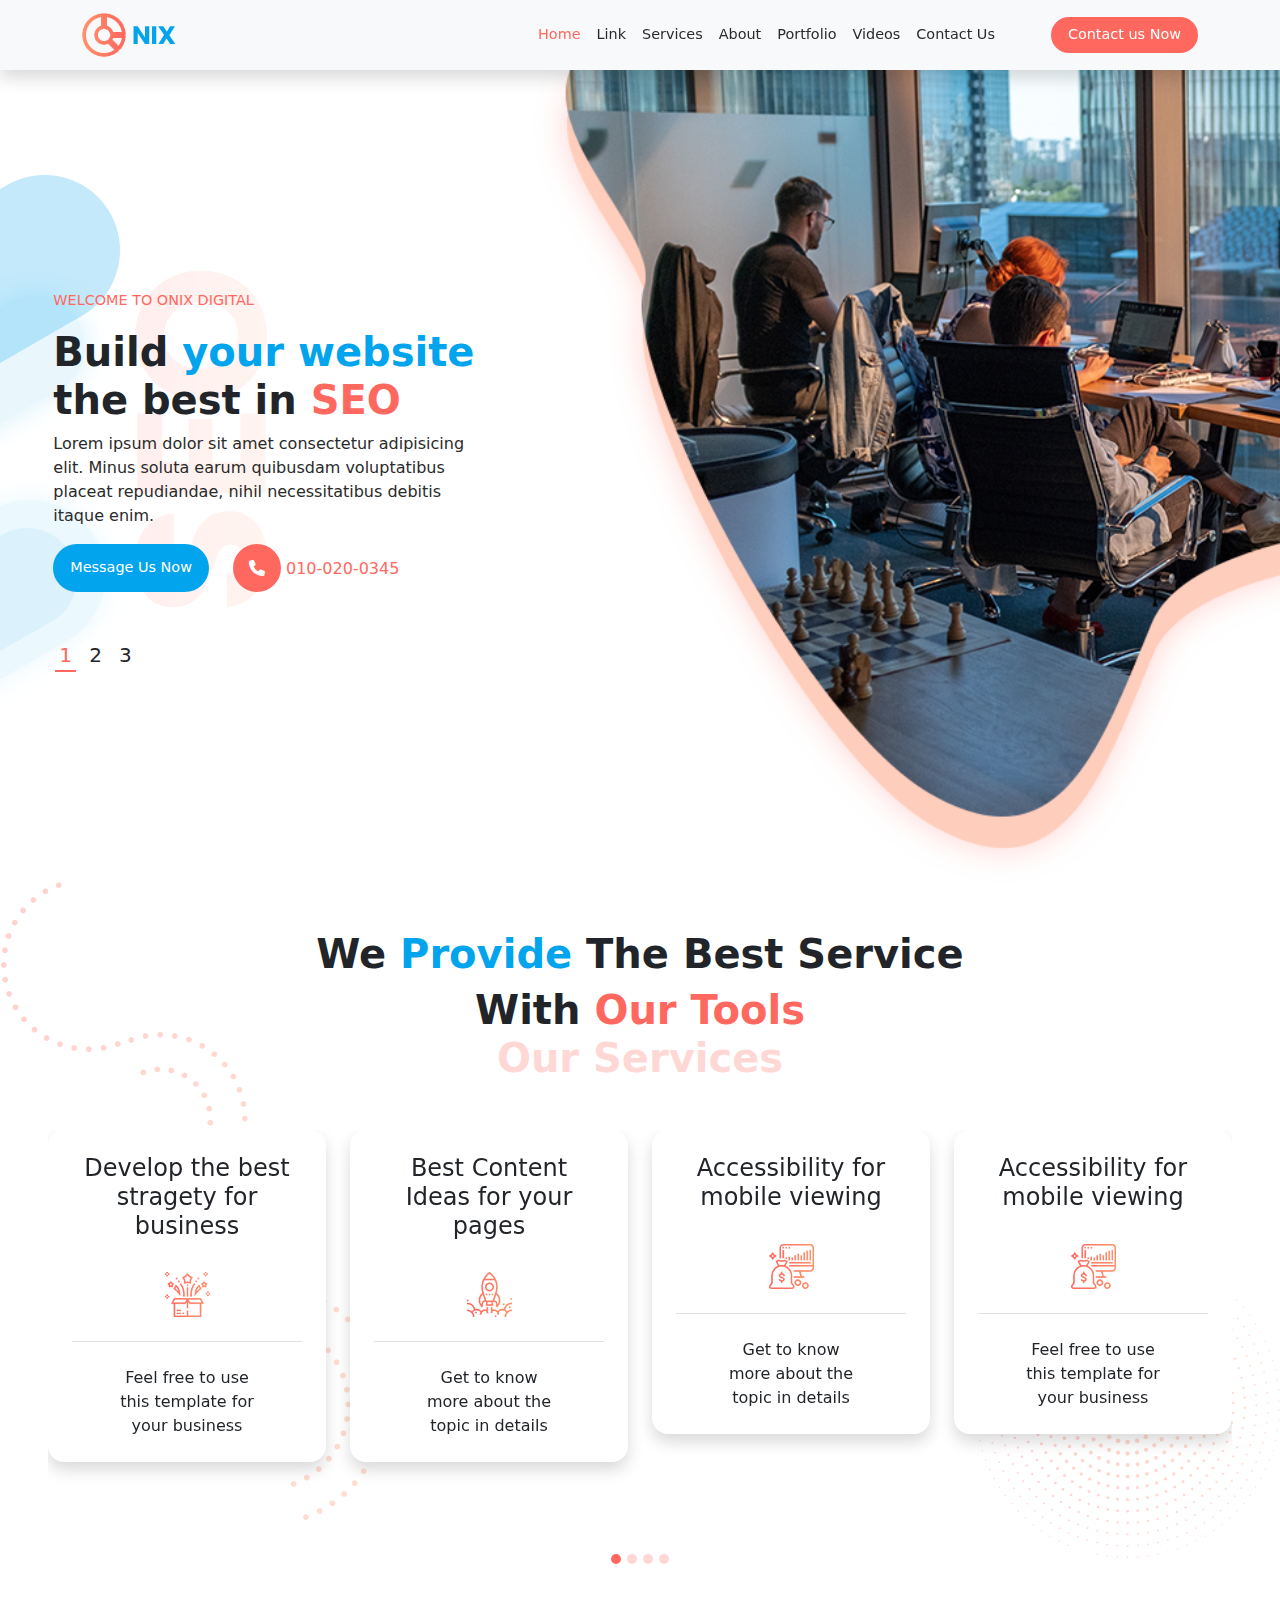
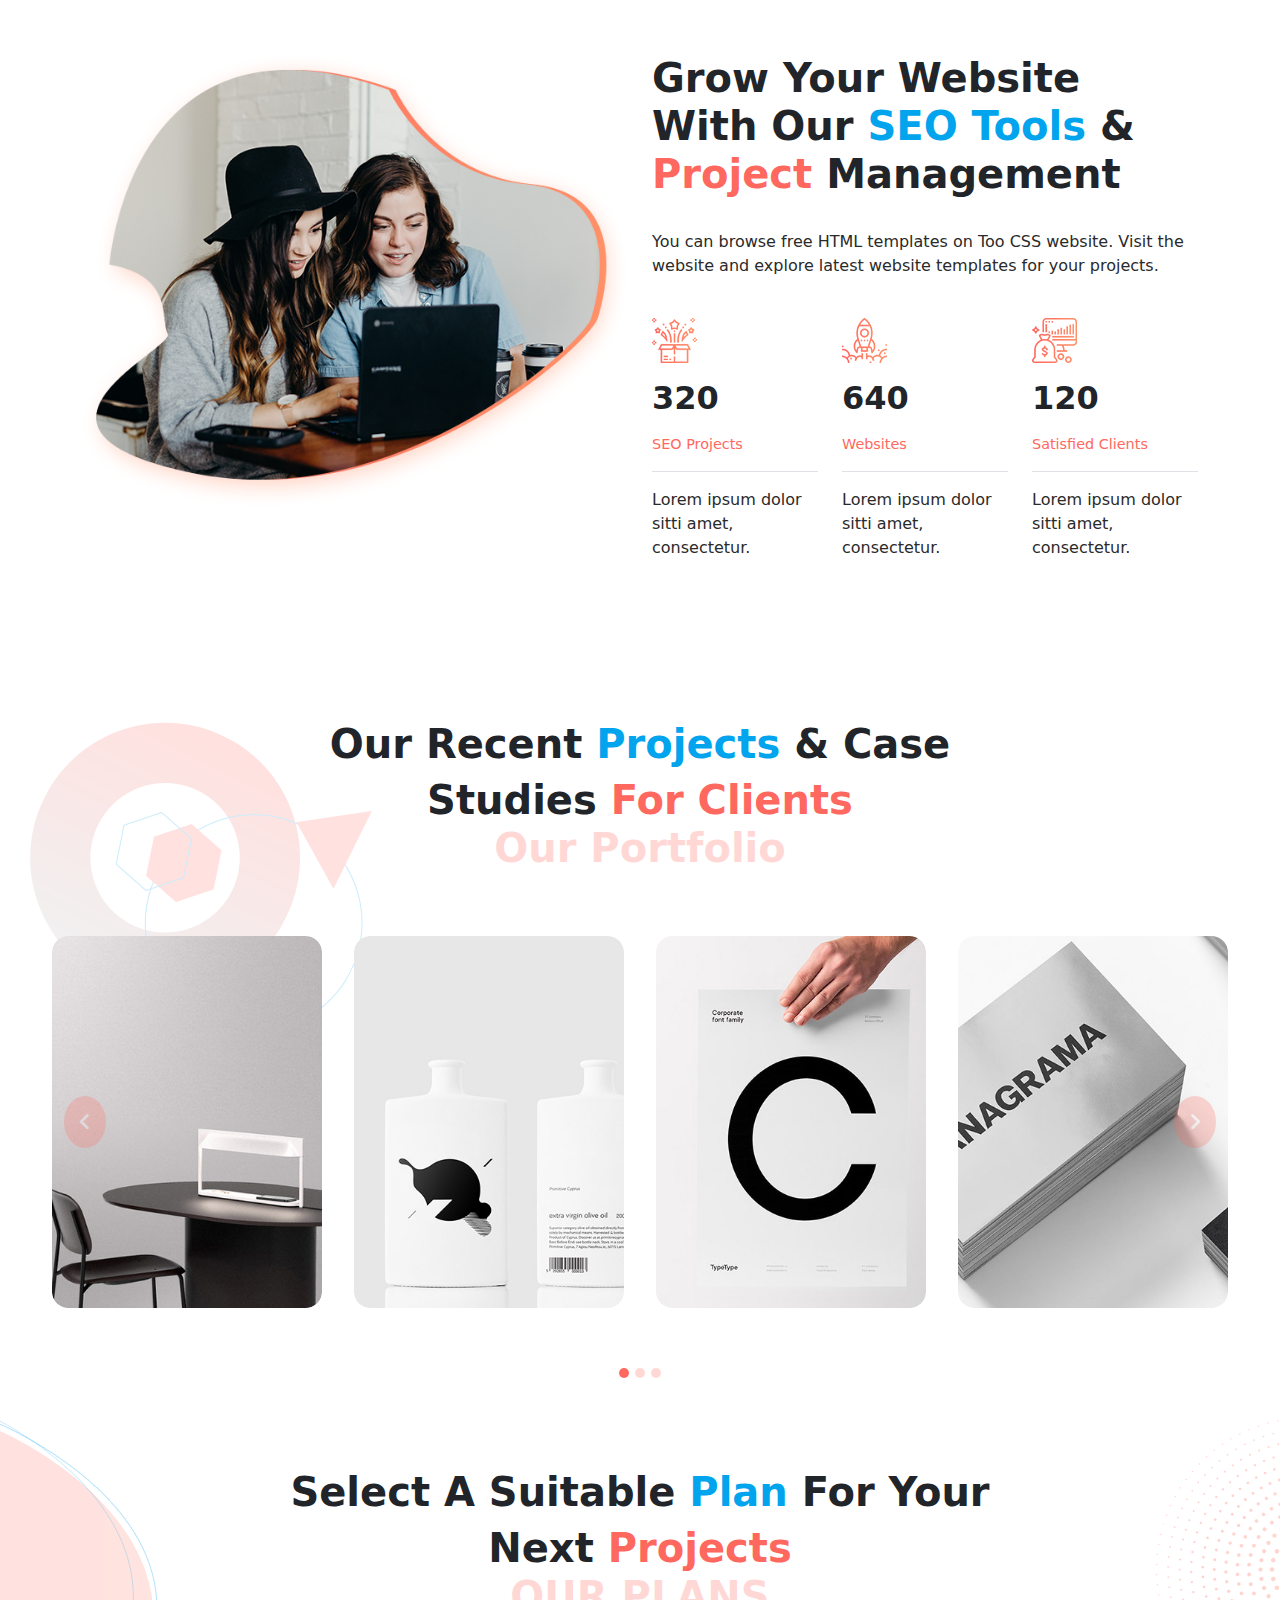
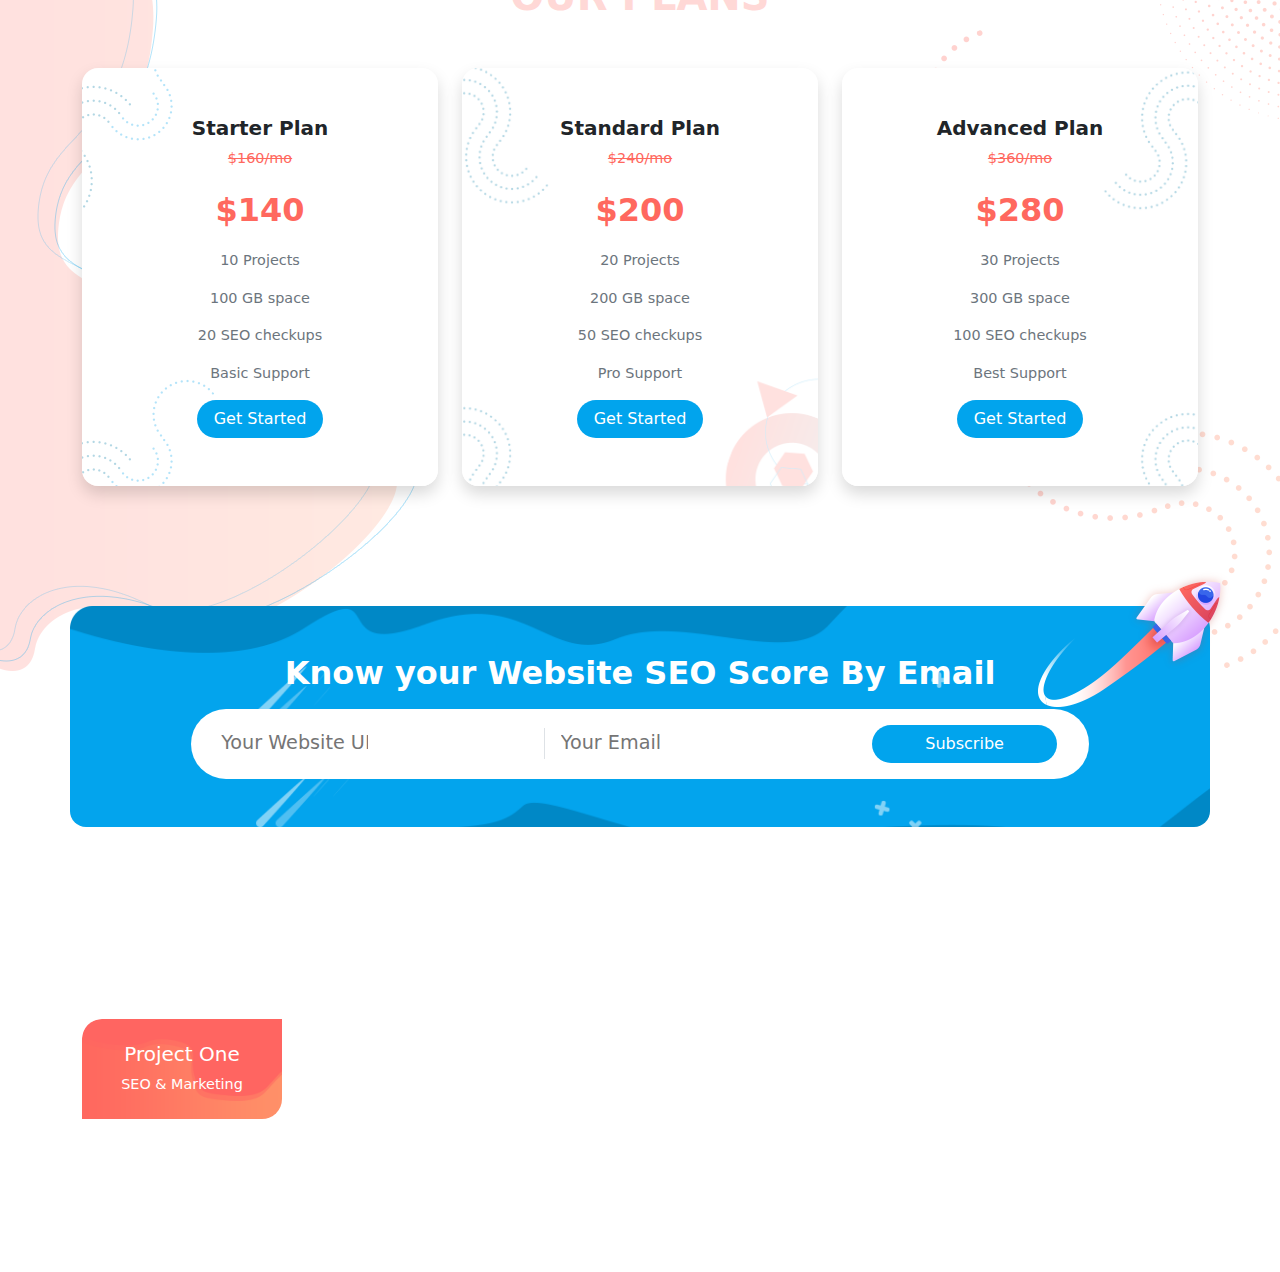
==== commit 3ca6181b: "update Subscribe and plans section" ====
--- a/index.html
+++ b/index.html
@@ -609,14 +609,14 @@
 
 
         
-        <section id="Plans">
+        <section id="Plans" class="p-5 mb-5">
           <h2 class="text-center fs-1 fw-bolder">Select A Suitable<span class="text-site-secondary"> Plan </span>For Your</h2>
           <h2 class="text-center fs-1 fw-bolder mb-0"> Next <span class="text-site"> Projects</span></h2>
           <h2  class="text-site fs-1 fw-bolder opacity-25 text-center mb-5">OUR PLANS</h2>
 
-           <div class="container mb-5 ">
+           <div class="container mb-5 pb-5">
             <div class="row gy-4">
-              <div class="col-lg-4">
+              <div class="col-lg-4 my-4">
                 <div class="shadow p-5 planCard1 rounded-medium text-center">
                 <h5 class="fw-bolder">Starter Plan</h5>
                 <p class="text-site text-decoration-line-through fs-9">$160/mo</p>
@@ -628,7 +628,7 @@
                 <button class="btn contact-secondary-btn btn-secondary-site text-white rounded-pill px-3">Get Started</button>
                 </div>
               </div>
-              <div class="col-lg-4">
+              <div class="col-lg-4 my-4">
                 <div class="shadow p-5 planCard2 rounded-medium text-center">
                 <h5 class="fw-bolder">Standard Plan</h5>
                 <p class="text-site text-decoration-line-through fs-9">$240/mo</p>
@@ -640,7 +640,7 @@
                 <button class="btn contact-secondary-btn btn-secondary-site text-white rounded-pill px-3">Get Started</button>
                 </div>
               </div>
-              <div class="col-lg-4">
+              <div class="col-lg-4 my-4">
                 <div class="shadow p-5 planCard3 rounded-medium text-center">
                 <h5 class="fw-bolder">Advanced Plan</h5>
                 <p class="text-site text-decoration-line-through fs-9">$360/mo</p>
@@ -654,30 +654,49 @@
               </div>
             </div>
            </div>
+           <section class="Subscribe" class="rounded-medium p-5 mb-5">
+            <div class="container position-relative">
+              <div class="subscribe text-white text-center p-5 my-5 rounded-medium">
+                   <h2 class="mb-3 fw-bolder">Know your Website SEO Score By Email</h2>
+                   <div class="row bg-parent rounded-pill  m-auto align-items-center">
+                    <div class="col-lg-9">
+                      <div class="row text-start bg-child">
+                        <div class="col-6">
+                          <input type="text" placeholder="Your Website URl" class="border-0 w-50 ">
+                        </div>
+                        <div class="col-6">
+                          <input type="text" placeholder="Your Email" class="border-0 w-50 border-start  ps-3">
+                        </div>
+                      </div>
+                    </div>
+                    <div class="col-lg-3 px-0 px-lg-3">
+                      <button class="btn btn-sub text-white px-3 contact-secondary-btn rounded-pill w-100 mt-3 mt-lg-0">Subscribe</button>
+                    </div>              
+                   </div>
+              </div>
+              <img src="images/subscribe-dec.png" alt="Subscribe" class="position-absolute subImage ">
+            </div>
+          </section>
         </section>
 
 
-        <section class="Subscribe" class="rounded-medium p-5 mb-5">
-          <div class="container position-relative">
-            <div class="subscribe text-white text-center p-5 my-5 rounded-medium">
-                 <h2 class="mb-3 fw-bolder">Know your Website SEO Score By Email</h2>
-                 <div class="row bg-parent rounded-pill  m-auto align-items-center">
-                  <div class="col-lg-9">
-                    <div class="row text-start bg-child">
-                      <div class="col-6">
-                        <input type="text" placeholder="Your Website URl" class="border-0 w-50 ">
-                      </div>
-                      <div class="col-6">
-                        <input type="text" placeholder="Your Email" class="border-0 w-50 border-start  ps-3">
-                      </div>
-                    </div>
-                  </div>
-                  <div class="col-lg-3 px-0 px-lg-3">
-                    <button class="btn btn-sub text-white px-3 contact-secondary-btn rounded-pill w-100 mt-3 mt-lg-0">Subscribe</button>
-                  </div>              
-                 </div>
-            </div>
-            <img src="images/subscribe-dec.png" alt="Subscribe" class="position-absolute subImage ">
+        
+
+
+        <section id="Videos" class="p-5 mb-5">
+          <div class="container">
+            <div class="col-lg-8">
+             <div class="position-relative">
+              <iframe class="w-100" src="https://www.youtube.com/embed/JynGuQx4a1Y" title="YouTube video player" frameborder="0" allow="accelerometer; autoplay; clipboard-write; encrypted-media; gyroscope; picture-in-picture" allowfullscreen></iframe>
+              <div class="videoCard d-flex justify-content-center align-items-center text-white flex-column p-4 position-absolute">
+                <h5>Project One</h5>
+                <p class="fw-light fs-9 mb-0">SEO & Marketing</p>
+              </div>           
+            </div>
+            </div>
+            <div class="col-lg-4">
+  
+            </div>
           </div>
         </section>
 
--- a/css/style.css
+++ b/css/style.css
@@ -142,26 +142,40 @@
     background-repeat: no-repeat;
     background-position: 30px 50px;
 }
-
-.hoverCardImage{
+.videoCard,.hoverCardImage{
     background-image: url('../images/hover-bg.png');
     background-size: cover;
+    border-radius:20px 0px;
+}
+.hoverCardImage{
     height:200px;
     width:200px;
-    border-radius:20px 0px;
     right:20px;
     bottom:-500px;
     transition: all 1s;
 }
+.videoCard{
+    width: 200px;
+    height:100px;
+    top:0;
+    left:0;
+}
 .parent:hover .hoverCardImage{
     bottom:20px;
 }
+
+/* #Plans{
+    background-image: url("../images/tables-left-dec.png"),url("../images/tables-right-dec.png");
+    background-repeat: no-repeat,no-repeat;
+    background-position: left top ,bottom right;
+} */
 
 #Plans{
     background-image: url("../images/tables-left-dec.png"),url("../images/tables-right-dec.png");
     background-repeat: no-repeat,no-repeat;
-    background-position: top left ,bottom right;
-}
+    background-position: left top ,right center;
+}
+
 .planCard1{
     background-image: url('../images/first-plan-bg.png');
     background-repeat: no-repeat;
@@ -253,9 +267,12 @@
         background-position: center center;
     }
 
+    /* #Plans{
+        background-position: left top ,right center;
+    } */
+
     #Plans{
-        background-position: top left ,center right;
-    
+        background-position: left top ,right top;
     }
 
     .bg-parent{
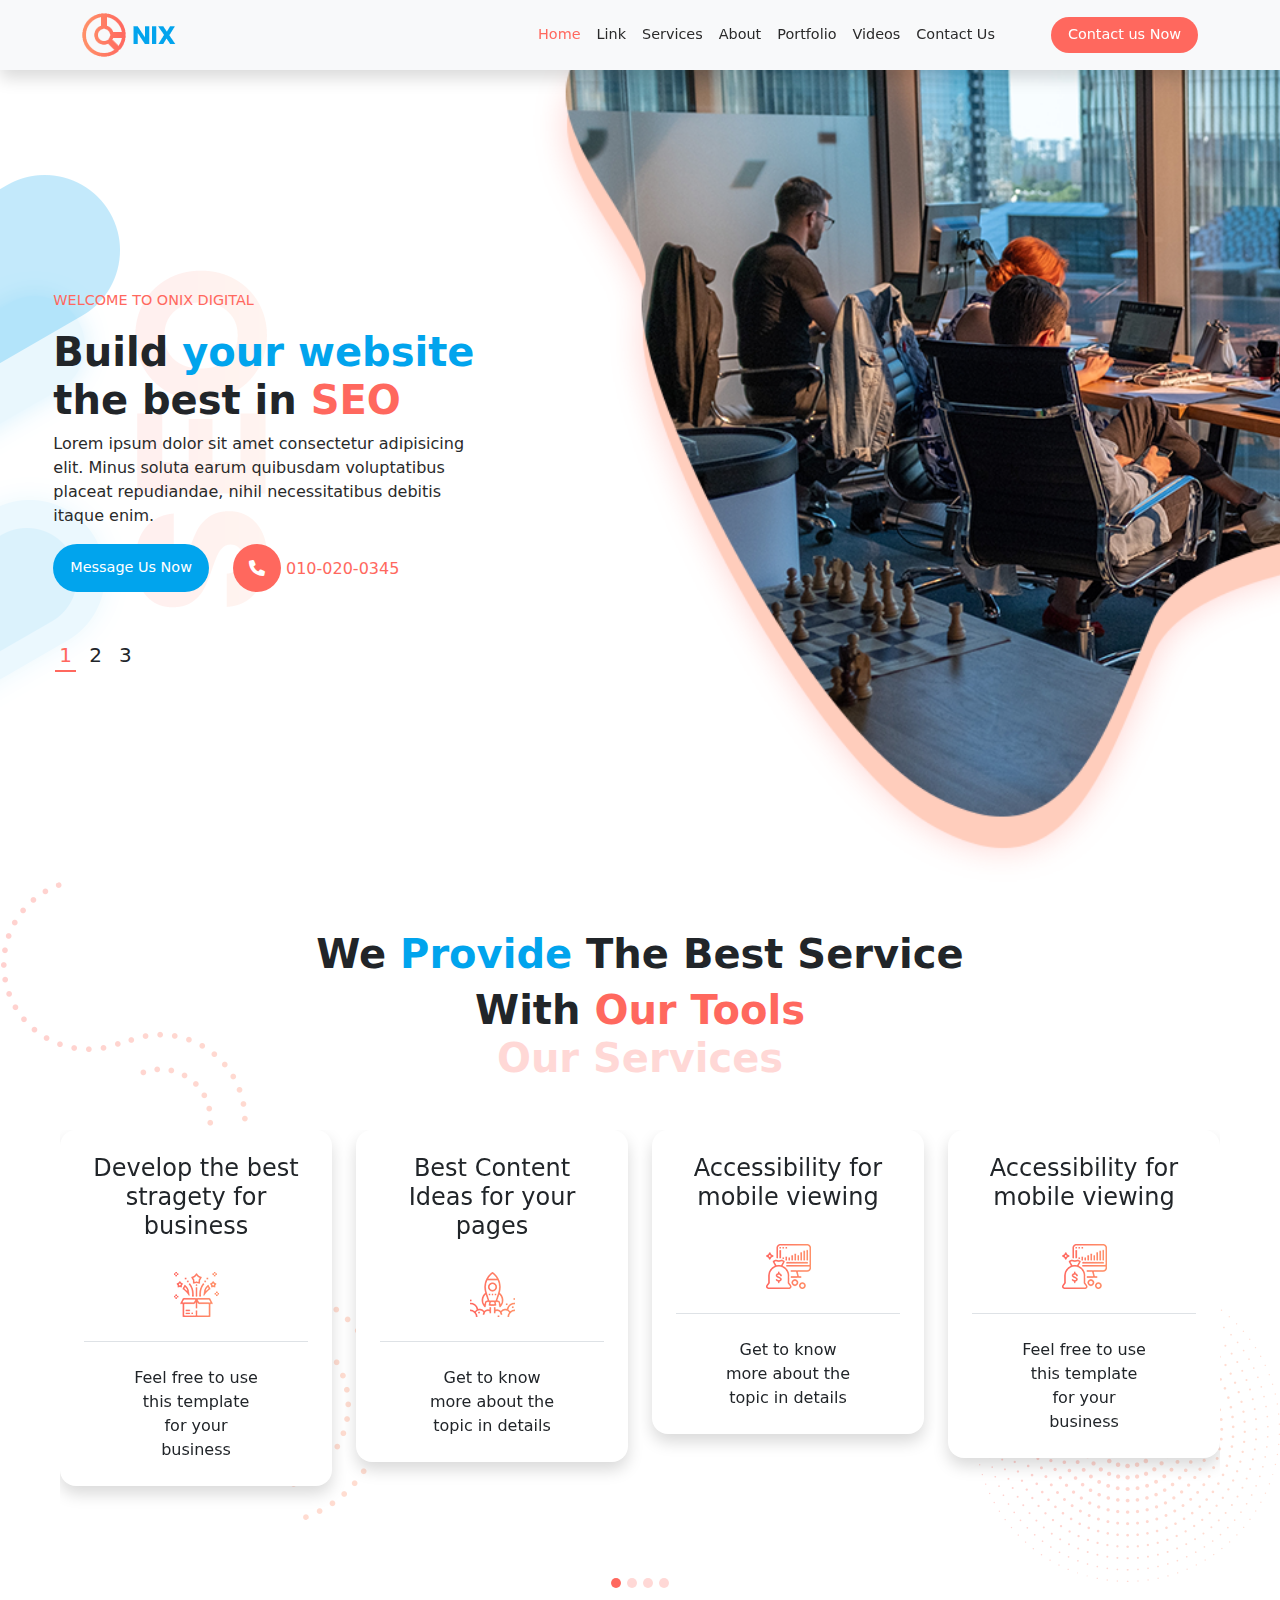
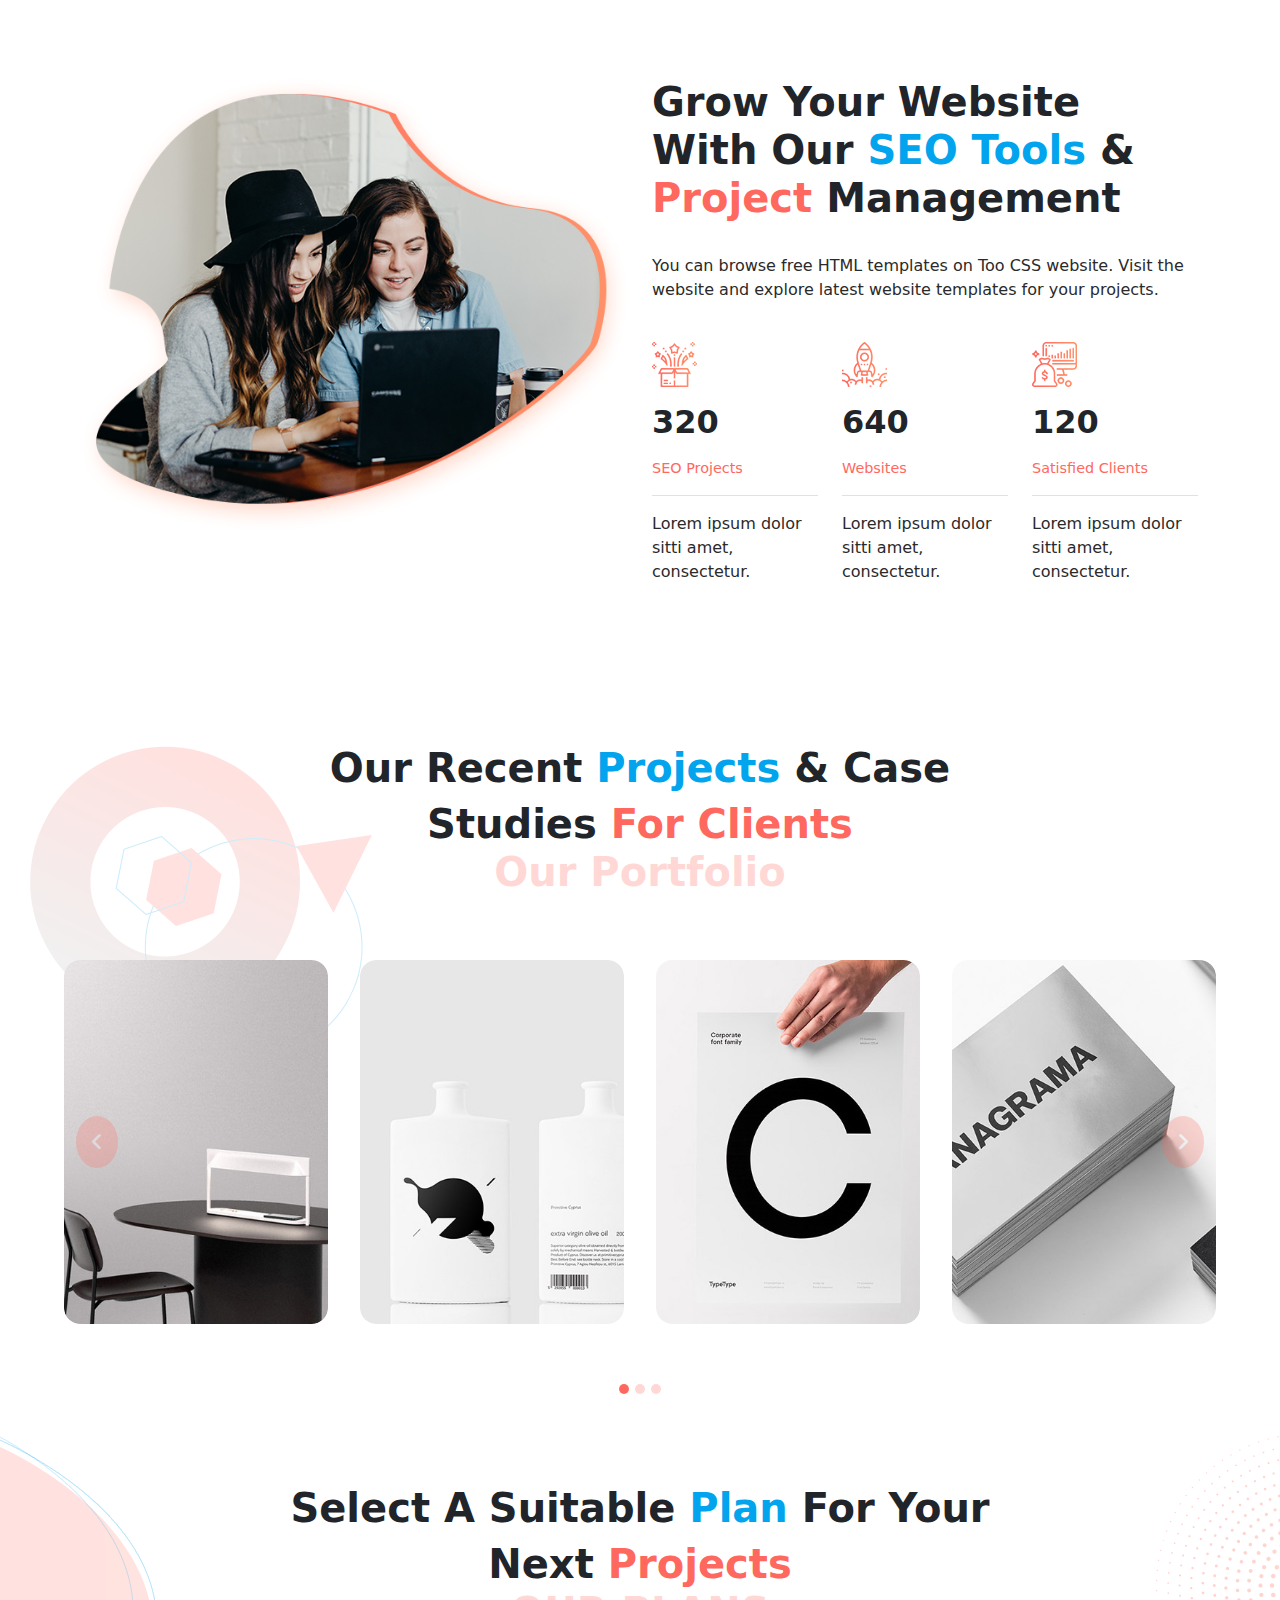
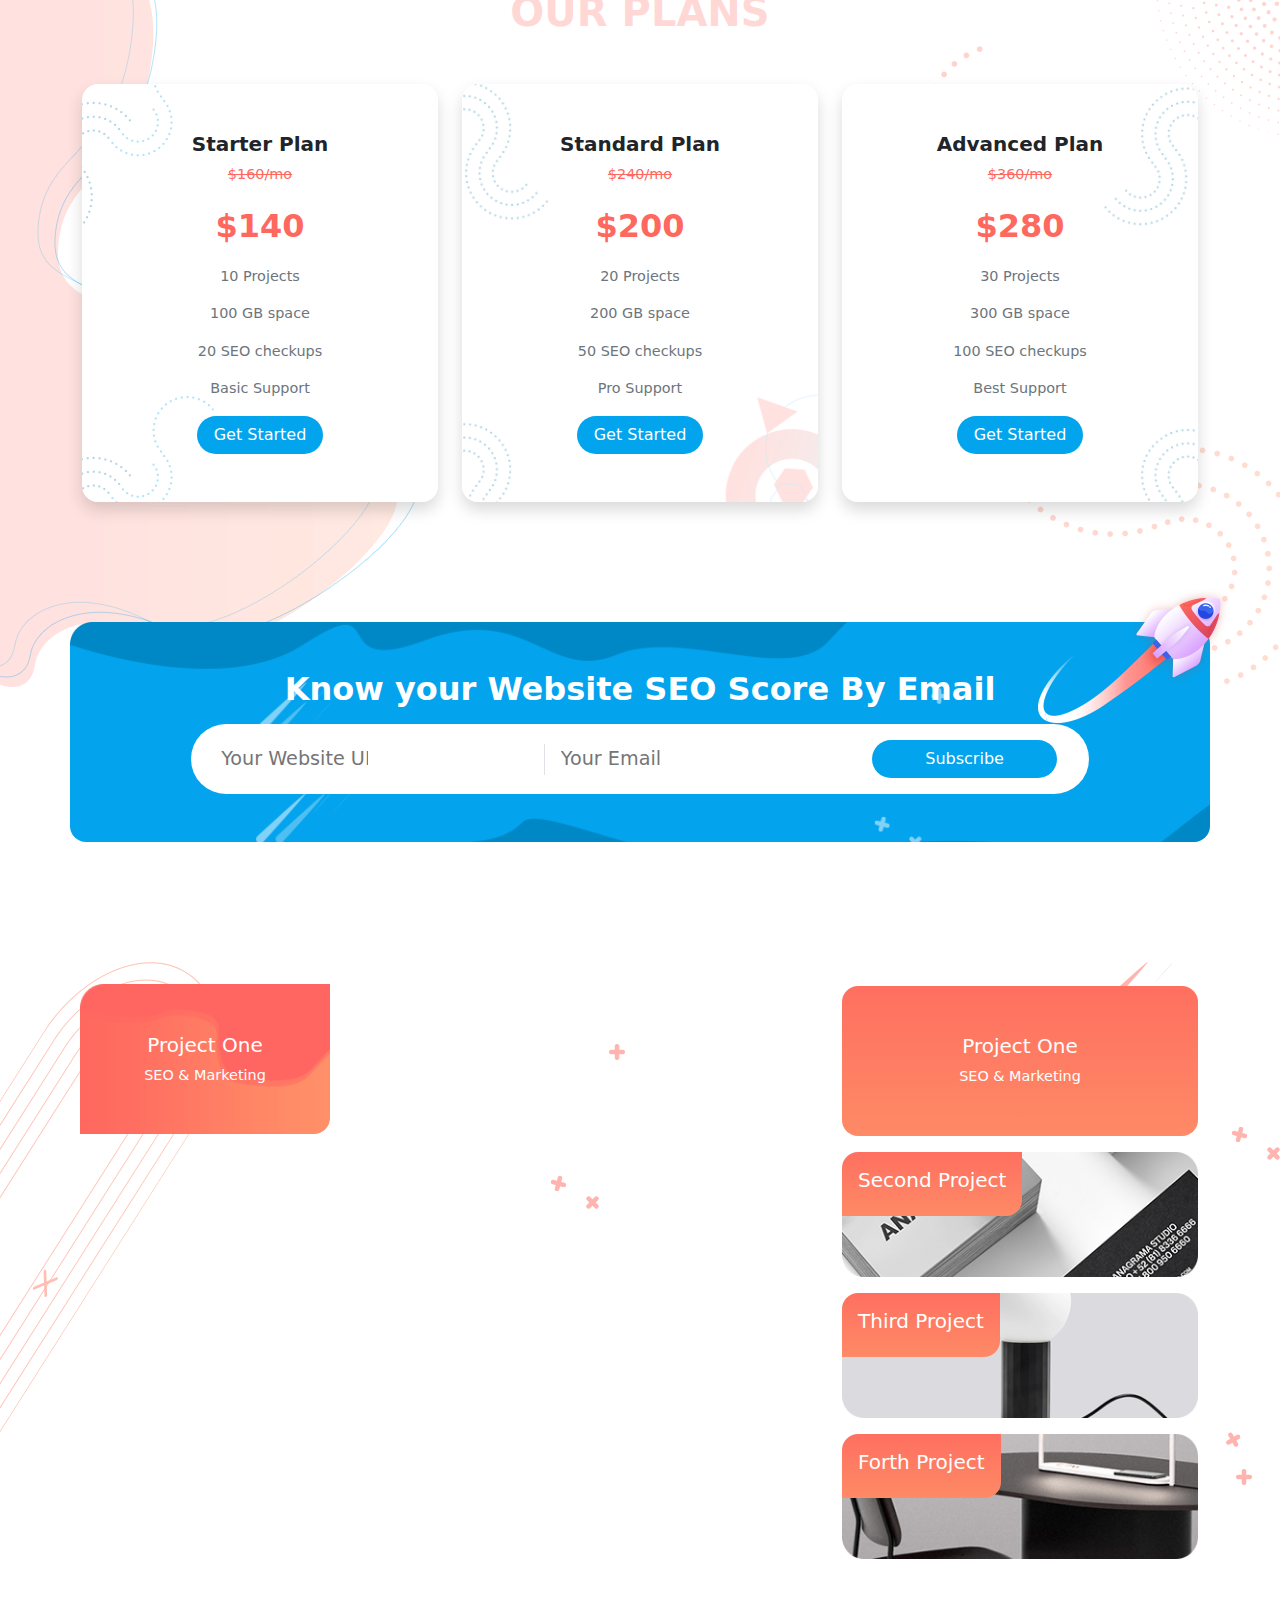
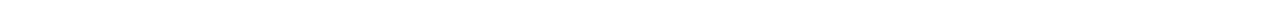
==== commit 211bd66e: "Video Section" ====
--- a/index.html
+++ b/index.html
@@ -109,6 +109,7 @@
         <!-- try div with background image for home section -->
 
         <section id="Services" class="p-5 mb-5">
+          <div class="container-fluid">
           <h2 class="text-center fs-1 fw-bolder"> We <span class="text-site-secondary">Provide</span> The Best Service</h2>
           <h2 class="text-center fs-1 fw-bolder mb-0"> With <span class="text-site">Our Tools</span></h2>
           <h2  class="text-site fs-1 fw-bolder opacity-25 text-center mb-5">Our Services</h2>
@@ -284,139 +285,7 @@
               </div>
             </div>
           </div>
-
-
-
-
-
-
-
-
-
-
-
-
-          
-        
-         
-        
-
-          <!-- <div class="row">
-            <div class="col-sm-6 col-lg-4">
-                   <div class="bg-white shadow-sm text-center p-4 pb-0 rounded-medium">
-                    <h4 class="px-2">Develop the best stragety for business</h4>
-                    <div class="border-bottom border-card py-4">
-                      <img src="images/service-icon-01.png" alt="service 1">
-                    </div>
-                    <p class=" px-5 py-4 mb-0">Get to know more about topic in details</p>
-                   </div>
-           </div>
-           <div class="col-sm-6 col-lg-4">
-            <div class="bg-white shadow-sm text-center p-4 pb-0 rounded-medium">
-             <h4 class="px-2">Best Content Ideas for your pages</h4>
-             <div class="border-bottom border-card py-4">
-               <img src="images/service-icon-02.png" alt="service 1">
-             </div>
-             <p class=" px-5 py-4 mb-0">Feel free to use this template for your business</p>
-            </div>
          </div>
-         <div class="col-sm-6 col-lg-4">
-          <div class="bg-white shadow-sm text-center p-4 pb-0 rounded-medium">
-           <h4 class="px-2">Accessibility for mobile viewing</h4>
-           <div class="border-bottom border-card py-4">
-             <img src="images/service-icon-03.png" alt="service 1">
-           </div>
-           <p class=" px-5 py-4 mb-0">Get to know more about the topic in details</p>
-          </div>
-       </div>
-          </div>
-          <div class="row">
-            <div class="col-sm-6 col-lg-4">
-                   <div class="bg-white shadow-sm text-center p-4 pb-0 rounded-medium">
-                    <h4 class="px-2">Content Ideas for your next projec</h4>
-                    <div class="border-bottom border-card py-4">
-                      <img src="images/service-icon-04.png" alt="service 1">
-                    </div>
-                    <p class=" px-5 py-4 mb-0">Feel free to use this template for your busines</p>
-                   </div>
-           </div>
-           <div class="col-sm-6 col-lg-4">
-            <div class="bg-white shadow-sm text-center p-4 pb-0 rounded-medium">
-             <h4 class="px-2">UI &amp; UX Design &amp; Developmen</h4>
-             <div class="border-bottom border-card py-4">
-               <img src="images/service-icon-02.png" alt="service 1">
-             </div>
-             <p class=" px-5 py-4 mb-0">Feel free to use this template for your business</p>
-            </div>
-         </div>
-         <div class="col-sm-6 col-lg-4">
-          <div class="bg-white shadow-sm text-center p-4 pb-0 rounded-medium">
-           <h4 class="px-2">Discover the digital marketing trend</h4>
-           <div class="border-bottom border-card py-4">
-             <img src="images/service-icon-03.png" alt="service 1">
-           </div>
-           <p class=" px-5 py-4 mb-0">Get to know more about the topic in details</p>
-          </div>
-       </div>
-          </div>
-          <div class="row">
-            <div class="col-sm-6 col-lg-4">
-                   <div class="bg-white shadow-sm text-center p-4 pb-0 rounded-medium">
-                    <h4 class="px-2">Learn More about our Guidelines</h4>
-                    <div class="border-bottom border-card py-4">
-                      <img src="images/service-icon-04.png" alt="service 1">
-                    </div>
-                    <p class=" px-5 py-4 mb-0">Feel free to use this template for your busines</p>
-                   </div>
-           </div>
-           <div class="col-sm-6 col-lg-4">
-            <div class="bg-white shadow-sm text-center p-4 pb-0 rounded-medium">
-             <h4 class="px-2">UI / UX Design and Development</h4>
-             <div class="border-bottom border-card py-4">
-               <img src="images/service-icon-02.png" alt="service 1">
-             </div>
-             <p class=" px-5 py-4 mb-0">Get to know more about the topic in details</p>
-            </div>
-         </div>
-         <div class="col-sm-6 col-lg-4">
-          <div class="bg-white shadow-sm text-center p-4 pb-0 rounded-medium">
-           <h4 class="px-2">Discover &amp; Explore our SEO Tips</h4>
-           <div class="border-bottom border-card py-4">
-             <img src="images/service-icon-03.png" alt="service 1">
-           </div>
-           <p class=" px-5 py-4 mb-0">Feel free to use this template for your business</p>
-          </div>
-       </div>
-          </div>
-          <div class="row">
-            <div class="col-sm-6 col-lg-4">
-                   <div class="bg-white shadow-sm text-center p-4 pb-0 rounded-medium">
-                    <h4 class="px-2">Optimizing your websites for Spee</h4>
-                    <div class="border-bottom border-card py-4">
-                      <img src="images/service-icon-01.png" alt="service 1">
-                    </div>
-                    <p class=" px-5 py-4 mb-0">Feel free to use this template for your busines</p>
-                   </div>
-           </div>
-           <div class="col-sm-6 col-lg-4">
-            <div class="bg-white shadow-sm text-center p-4 pb-0 rounded-medium">
-             <h4 class="px-2">>Best Content Ideas for your pages</h4>
-             <div class="border-bottom border-card py-4">
-               <img src="images/service-icon-03.png" alt="service 1">
-             </div>
-             <p class=" px-5 py-4 mb-0">Get to know more about the topic in details</p>
-            </div>
-         </div>
-         <div class="col-sm-6 col-lg-4">
-          <div class="bg-white shadow-sm text-center p-4 pb-0 rounded-medium">
-           <h4 class="px-2">Best Content Ideas for your pages</h4>
-           <div class="border-bottom border-card py-4">
-             <img src="images/service-icon-03.png" alt="service 1">
-           </div>
-           <p class=" px-5 py-4 mb-0">Feel free to use this template for your business</p>
-          </div>
-       </div>
-          </div> -->
         </section>
 
 
@@ -462,6 +331,7 @@
         
 
         <section id="Portfolio" class="p-5 mb-5">
+          <div class="container-fluid">
           <h2 class="text-center fs-1 fw-bolder"> Our Recent<span class="text-site-secondary"> Projects </span>& Case</h2>
           <h2 class="text-center fs-1 fw-bolder mb-0"> Studies <span class="text-site"> For Clients</span></h2>
           <h2  class="text-site fs-1 fw-bolder opacity-25 text-center mb-5">Our Portfolio</h2>
@@ -605,6 +475,7 @@
               <span class="visually-hidden">Next</span>
             </button>
           </div>
+        </div>
         </section>
 
 
@@ -679,27 +550,107 @@
           </section>
         </section>
 
-
-        
-
-
-        <section id="Videos" class="p-5 mb-5">
+        <section id="Videos" class="mb-5">
           <div class="container">
-            <div class="col-lg-8">
-             <div class="position-relative">
-              <iframe class="w-100" src="https://www.youtube.com/embed/JynGuQx4a1Y" title="YouTube video player" frameborder="0" allow="accelerometer; autoplay; clipboard-write; encrypted-media; gyroscope; picture-in-picture" allowfullscreen></iframe>
-              <div class="videoCard d-flex justify-content-center align-items-center text-white flex-column p-4 position-absolute">
-                <h5>Project One</h5>
-                <p class="fw-light fs-9 mb-0">SEO & Marketing</p>
-              </div>           
-            </div>
-            </div>
-            <div class="col-lg-4">
-  
-            </div>
+          <div class="row gy-4">
+            <div class="col-lg-8" id="videoBody">
+              <div class="position-relative rounded-medium videoThumb mb-3">
+
+              <div class="videoFrame rounded-medium">
+                 <iframe class="w-100 rounded-medium position-absolute top-0 end-0 h-100" src="https://www.youtube.com/embed/JynGuQx4a1Y?&controls=1"  title="YouTube video player" frameborder="0" allow="accelerometer; autoplay; clipboard-write; encrypted-media; gyroscope; picture-in-picture;" allowfullscreen></iframe>
+                <div class="videoCard d-flex justify-content-center align-items-center  text-white flex-column p-3 position-absolute">
+                  <h5>Project One</h5>
+                  <p class="fw-light fs-9 mb-0">SEO & Marketing</p>
+                </div> 
+              </div> 
+
+              <div class="d-none videoFrame">
+                <iframe class="w-100 rounded-medium position-absolute top-0 end-0 h-100" src="https://www.youtube.com/embed/RdJBSFpcO4M" title="YouTube video player" frameborder="0" allow="accelerometer; autoplay; clipboard-write; encrypted-media; gyroscope; picture-in-picture" allowfullscreen></iframe>
+               <div class="videoCard d-flex justify-content-center align-items-center text-white flex-column p-4 position-absolute">
+                 <h5>Second Project</h5>
+                 <p class="fw-light fs-9 mb-0">Advertsing & Marketing</p>
+               </div> 
+             </div> 
+
+             <div class="d-none videoFrame">
+              <iframe class="w-100 rounded-medium position-absolute top-0 end-0 h-100"  src="https://www.youtube.com/embed/ZlfAjbQiL78" title="YouTube video player" frameborder="0" allow="accelerometer; autoplay; clipboard-write; encrypted-media; gyroscope; picture-in-picture" allowfullscreen></iframe>
+             <div class="videoCard d-flex justify-content-center align-items-center text-white flex-column p-4 position-absolute">
+               <h5>Third Project</h5>
+               <p class="fw-light fs-9 mb-0">Digital & Marketing</p>
+             </div> 
+             </div>
+                    
+             <div class="d-none videoFrame">
+              <iframe  class="w-100 rounded-medium position-absolute top-0 end-0 h-100"  src="https://www.youtube.com/embed/mx1WseE7-0Y" title="YouTube video player" frameborder="0" allow="accelerometer; autoplay; clipboard-write; encrypted-media; gyroscope; picture-in-picture" allowfullscreen></iframe>
+             <div class="videoCard d-flex justify-content-center align-items-center text-white flex-column p-4 position-absolute">
+               <h5>Foth Project</h5>
+               <p class="fw-light fs-9 mb-0">SE0 & Advertsing</p>
+             </div> 
+             </div>
+
+              </div>
+             </div> 
+             <div class="col-lg-4">
+
+               <div class="videoToggle">
+                  <div class="activeVideo  videoItem ">
+                  <h5>Project One</h5>
+                  <p class="fw-light fs-9 mb-0">SEO & Marketing</p>
+                 </div>
+                 <div class="position-relative videoItem d-none video">
+                  <img src="images/video-thumb-01.png" alt="video1" class="w-100">
+                  <div class="VideoItem position-absolute start-0 top-0">
+                    <h5>Project  one</h5>
+                  </div>
+                </div>
+               </div>
+                
+               <div class="videoToggle">
+                <div class="activeVideo  videoItem mt-3 d-none ">
+                  <h5>Second Project</h5>
+                  <p class="fw-light fs-9 mb-0">Advertsing & Marketing</p>
+                 </div>
+                 <div class="position-relative mt-3 videoItem video">
+                  <img src="images/video-thumb-02.png" alt="video2" class="w-100">
+                  <div class="VideoItem position-absolute start-0 top-0">
+                    <h5>Second Project</h5>
+                  </div>
+                </div>
+               </div>
+
+
+               <div class="videoToggle">
+                <div class="activeVideo  videoItem mt-3 d-none">
+                  <h5>Third Project</h5>
+                  <p class="fw-light fs-9 mb-0">Digital & Marketing</p>
+                 </div>
+                 <div class=" position-relative mt-3 videoItem video">
+                  <img src="images/video-thumb-03.png" alt="video3" class="w-100">
+                  <div class="VideoItem position-absolute start-0 top-0">
+                    <h5>Third Project</h5>
+                  </div>
+                </div>
+               </div>
+
+
+               <div class="videoToggle">
+                <div class="activeVideo  videoItem mt-3 d-none">
+                  <h5>Forth Project</h5>
+                  <p class="fw-light fs-9 mb-0">SEO & Advertsing</p>
+                 </div>
+                 <div class=" position-relative mt-3 videoItem video">
+                  <img src="images/video-thumb-04.png" alt="video4" class="w-100">
+                  <div class="VideoItem position-absolute start-0 top-0">
+                    <h5>Forth Project</h5>
+                  </div>
+                </div>
+               </div>
+              
+             </div>
+          </div>
           </div>
         </section>
-
+      <!-- a7ot gowah element kolo w display none wla ados a3mlo dispaly  w a7ot image w a3ml iframe position 3leha 34an a7fez 3la mesa7a-->
 
 
 
--- a/css/style.css
+++ b/css/style.css
@@ -145,21 +145,17 @@
 .videoCard,.hoverCardImage{
     background-image: url('../images/hover-bg.png');
     background-size: cover;
+}
+.hoverCardImage{
     border-radius:20px 0px;
-}
-.hoverCardImage{
+
     height:200px;
     width:200px;
     right:20px;
     bottom:-500px;
     transition: all 1s;
 }
-.videoCard{
-    width: 200px;
-    height:100px;
-    top:0;
-    left:0;
-}
+
 .parent:hover .hoverCardImage{
     bottom:20px;
 }
@@ -221,6 +217,41 @@
     background-color: var(--siteColor);
 }
 
+#Videos{
+    background-image: url("../images/videos-left-dec.png"),url("../images/videos-right-dec.png");
+    background-repeat: no-repeat;
+    background-position: left top ,right top;
+}
+.activeVideo{
+    background-image: linear-gradient(#FF6F60,#FE8A66);
+    padding:3rem 2rem;
+    border-radius:1rem;
+    color:#fff;
+    text-align: center;
+}
+
+.VideoItem{
+    border-radius:1rem 0;
+    background-image: linear-gradient(#FF6F60,#FE8A66);
+    color:#fff;
+    text-align: center;
+    padding:1rem;
+}
+
+.videoThumb{
+    height:50vh;
+}
+
+.videoCard{
+    border-radius: 1rem 0px;
+    width: 250px;
+    height:150px;
+    top:-2px;
+    left:-2px;
+}
+
+
+
 @media screen and (min-width:768px){
 
     .navbar-expand-lg .navbar-toggler {
@@ -292,4 +323,9 @@
         background-color: var(--secondaryColor);
     }
 
+    .videoThumb{
+        height:100%;
+    }
+    
+
 }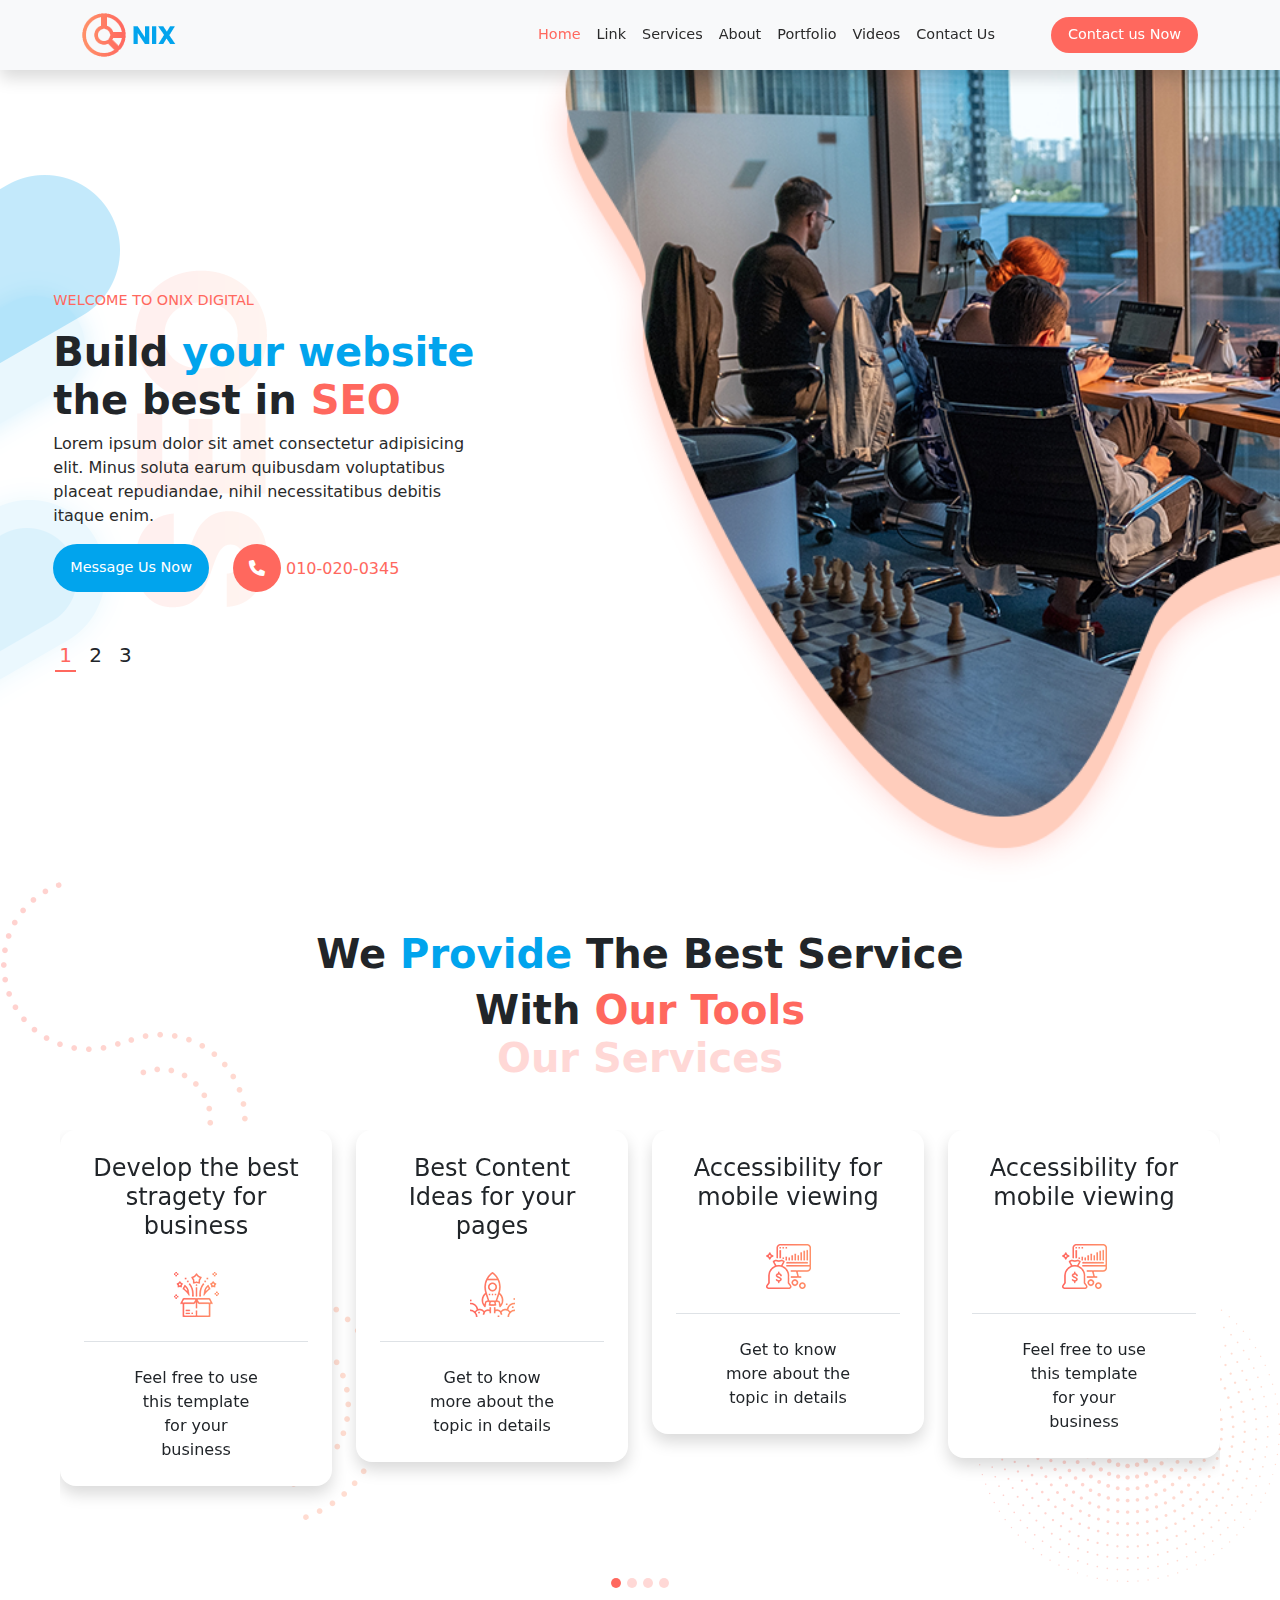
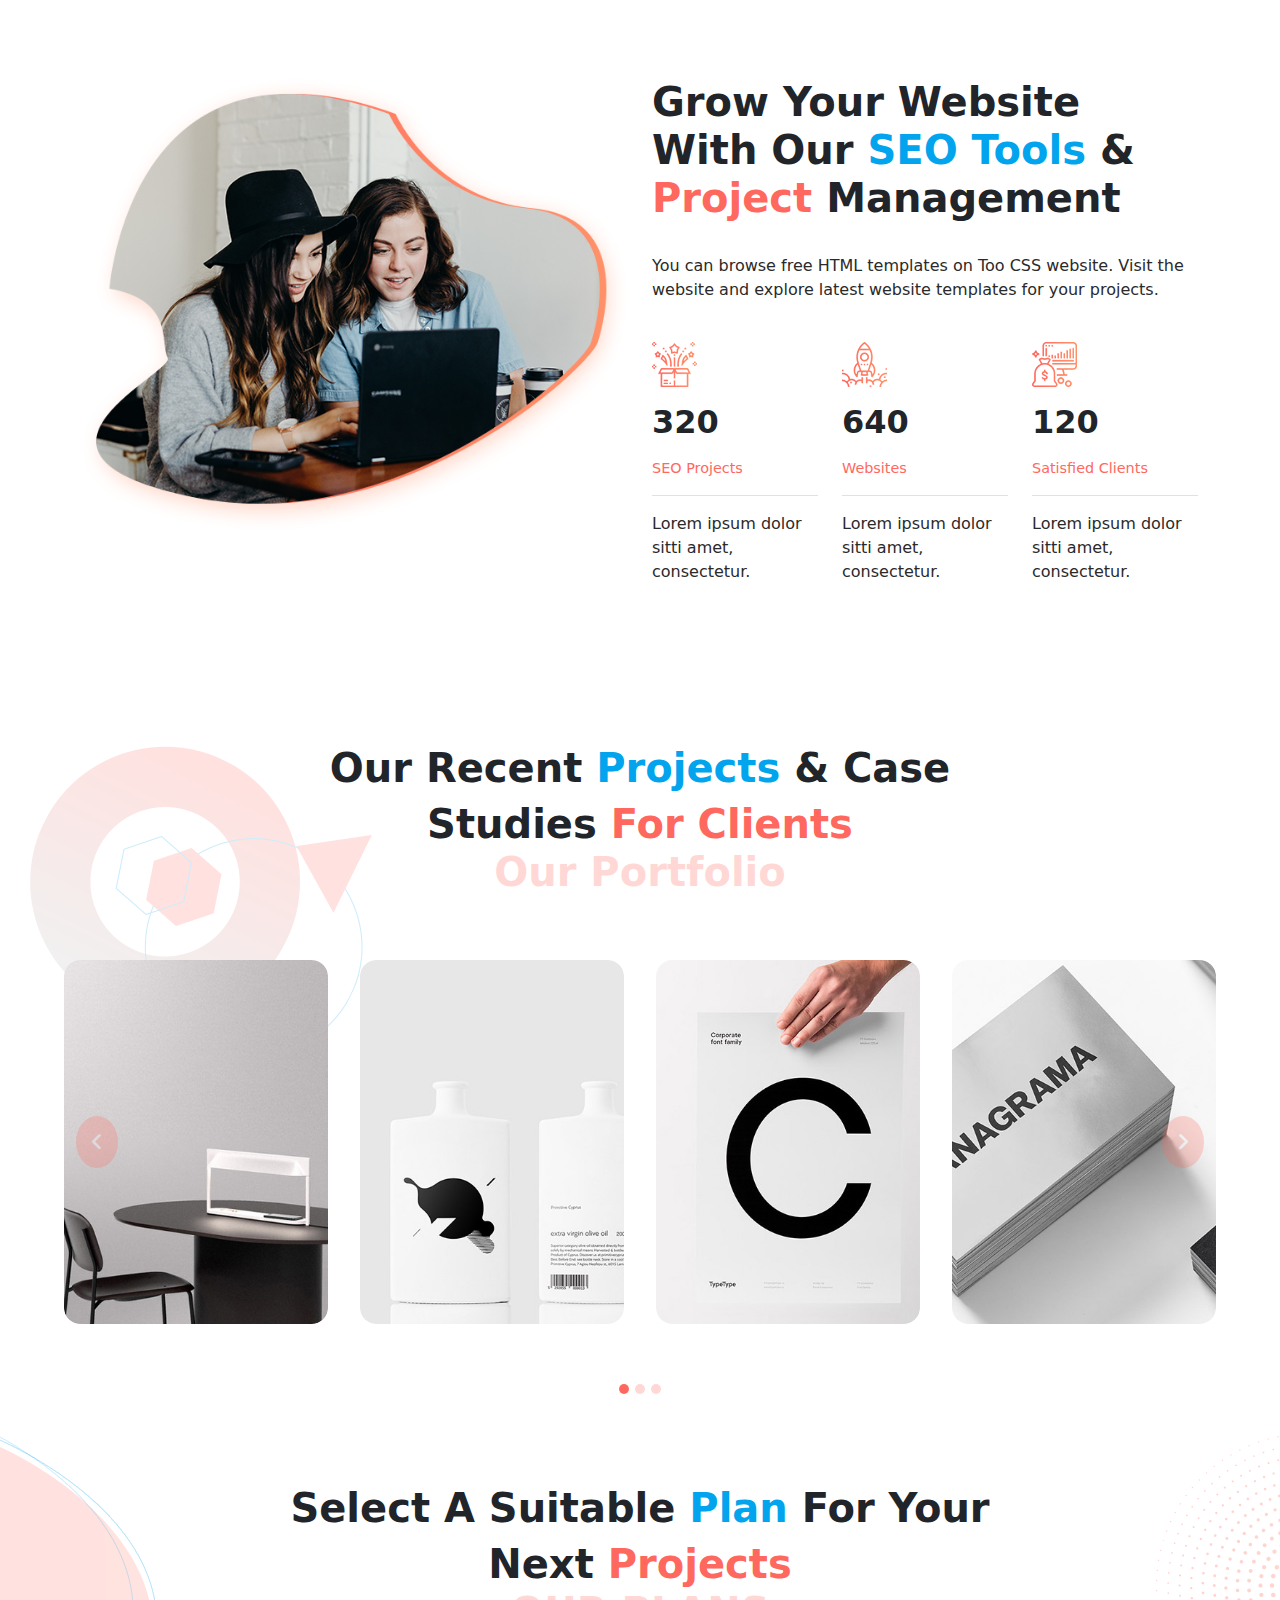
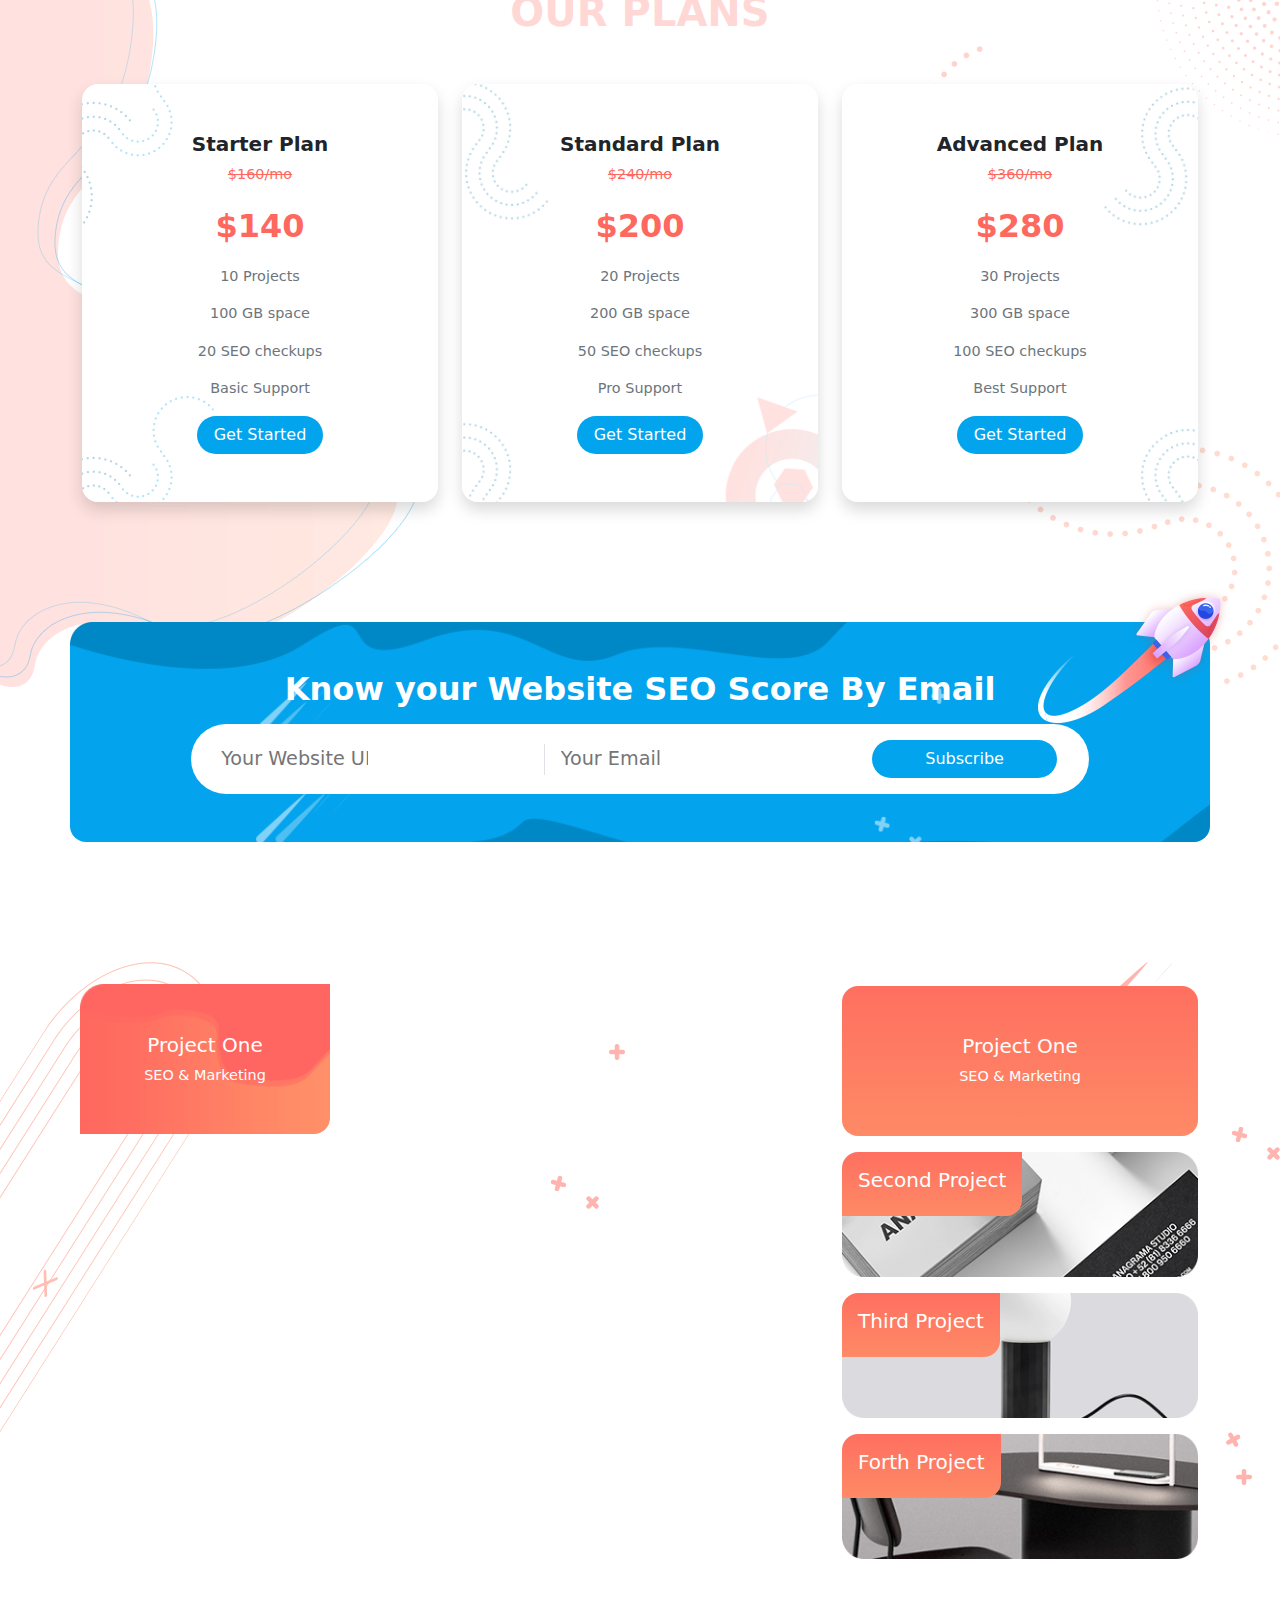
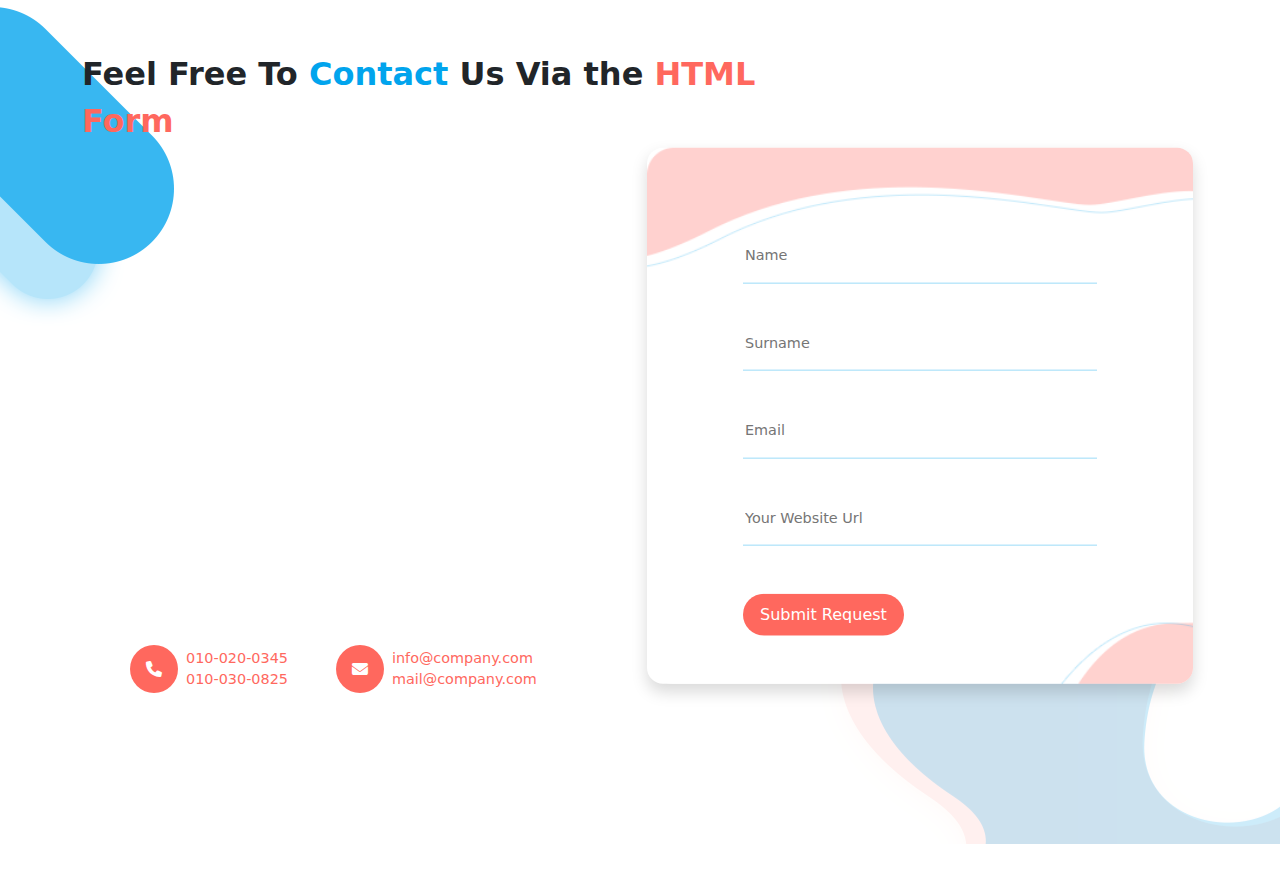
==== commit 7015fa1d: "Form Part" ====
--- a/index.html
+++ b/index.html
@@ -650,8 +650,48 @@
           </div>
           </div>
         </section>
-      <!-- a7ot gowah element kolo w display none wla ados a3mlo dispaly  w a7ot image w a3ml iframe position 3leha 34an a7fez 3la mesa7a-->
-
+
+
+        <section id="Contact" class="p-5 mb-5">
+          <div class="container">
+            <h2 class="fw-bolder">Feel Free To <span class="text-site-secondary"> Contact </span>Us Via the <span class="text-site">HTML</span></h2>
+            <h2 class="fw-bolder text-site  mb-3 mb-md-4"> Form</h2>
+              <div class="row py-5 flex-lg-nowrap">
+               <div class="col-lg-7 mb-sm-4 mb-md-0">
+                  <div class="videoThumb">
+                    <iframe class="w-100 h-75 rounded-medium" src="https://www.google.com/maps/embed?pb=!1m14!1m8!1m3!1d58756.918309629706!2d-43.385296!3d-23.012483!3m2!1i1024!2i768!4f13.1!3m3!1m2!1s0x9bdb695cd967b7%3A0x171cdd035a6a9d84!2sAv.%20L%C3%BAcio%20Costa%2C%20Rio%20de%20Janeiro%20-%20RJ%2C%20Brazil!5e0!3m2!1sen!2sus!4v1662481380900!5m2!1sen!2sus" style="border:0;" allowfullscreen="" loading="lazy" referrerpolicy="no-referrer-when-downgrade"></iframe>
+                    <div class="d-flex justify-content-md-start justify-content-around px-md-5 align-items-center mt-4 ">
+                      <div class="d-flex align-items-center ">
+                          <i class="fa-solid fa-phone text-white p-3 btn-site rounded-circle me-2"></i>                      
+                        <div>
+                          <p class="fw-light text-site mb-0 fs-9">010-020-0345</p>
+                          <p class="fw-light text-site mb-0 fs-9">010-030-0825</p>
+                        </div>
+                      </div>
+                      <div class="d-flex align-items-center ms-md-5 ps-mds-5 ">
+                        <i class="fa-solid fa-envelope text-white p-3 btn-site rounded-circle me-2"></i>
+                        <div>
+                          <p class="fw-light text-site mb-0 fs-9">info@company.com</p>
+                          <p class="fw-light text-site mb-0 fs-9">mail@company.com</p>
+                        </div>
+                      </div>
+                    </div>
+                  </div>
+              </div>
+              <div class="col-lg-6">
+                    <form action="" class="contactForm shadow p-5 rounded-medium FormInfo">
+                      <div class="container-md d-flex flex-column pt-5 px-5 mx-auto">
+                        <input type="text" placeholder="Name" class="borderForm mb-5 pb-3 bg-transparent fs-9">
+                        <input type="text" placeholder="Surname" class="borderForm mb-5 pb-3 bg-transparent fs-9">
+                        <input type="Email" placeholder="Email" class="borderForm mb-5 pb-3 bg-transparent fs-9">
+                        <input type="text" placeholder="Your Website Url" class="borderForm mb-5 pb-3 bg-transparent fs-9">
+                        <button class="btn btn-site rounded-pill px-3 align-self-lg-start text-white py-2 contact-btn">Submit Request</button>
+                      </div>
+                    </form>
+              </div>
+              </div>
+          </div>
+        </section>
 
 
 
--- a/css/style.css
+++ b/css/style.css
@@ -20,6 +20,8 @@
 .w-88{
     width:88%;
 }
+
+
 
 nav{
     z-index:500;
@@ -251,6 +253,23 @@
 }
 
 
+#Contact{
+    background-image: url('../images/contact-left-dec.png'),url('../images/contact-dec.png');
+    background-repeat: no-repeat;
+    background-position: left top,right 800px;
+}
+
+.contactForm{
+    background-image: url("../images/contact-form-bg.png");
+    background-repeat: no-repeat;
+    background-size: cover;
+}
+
+.contactForm .borderForm{
+    border:none;
+    border-bottom: .5px solid #9BDBF8;
+}
+
 
 @media screen and (min-width:768px){
 
@@ -326,6 +345,14 @@
     .videoThumb{
         height:100%;
     }
+
+    .FormInfo{
+        transform: translate(-100px,-12%);
+    }
     
+    #Contact{
+        background-position: left top,right 500px;
+    }
+    
 
 }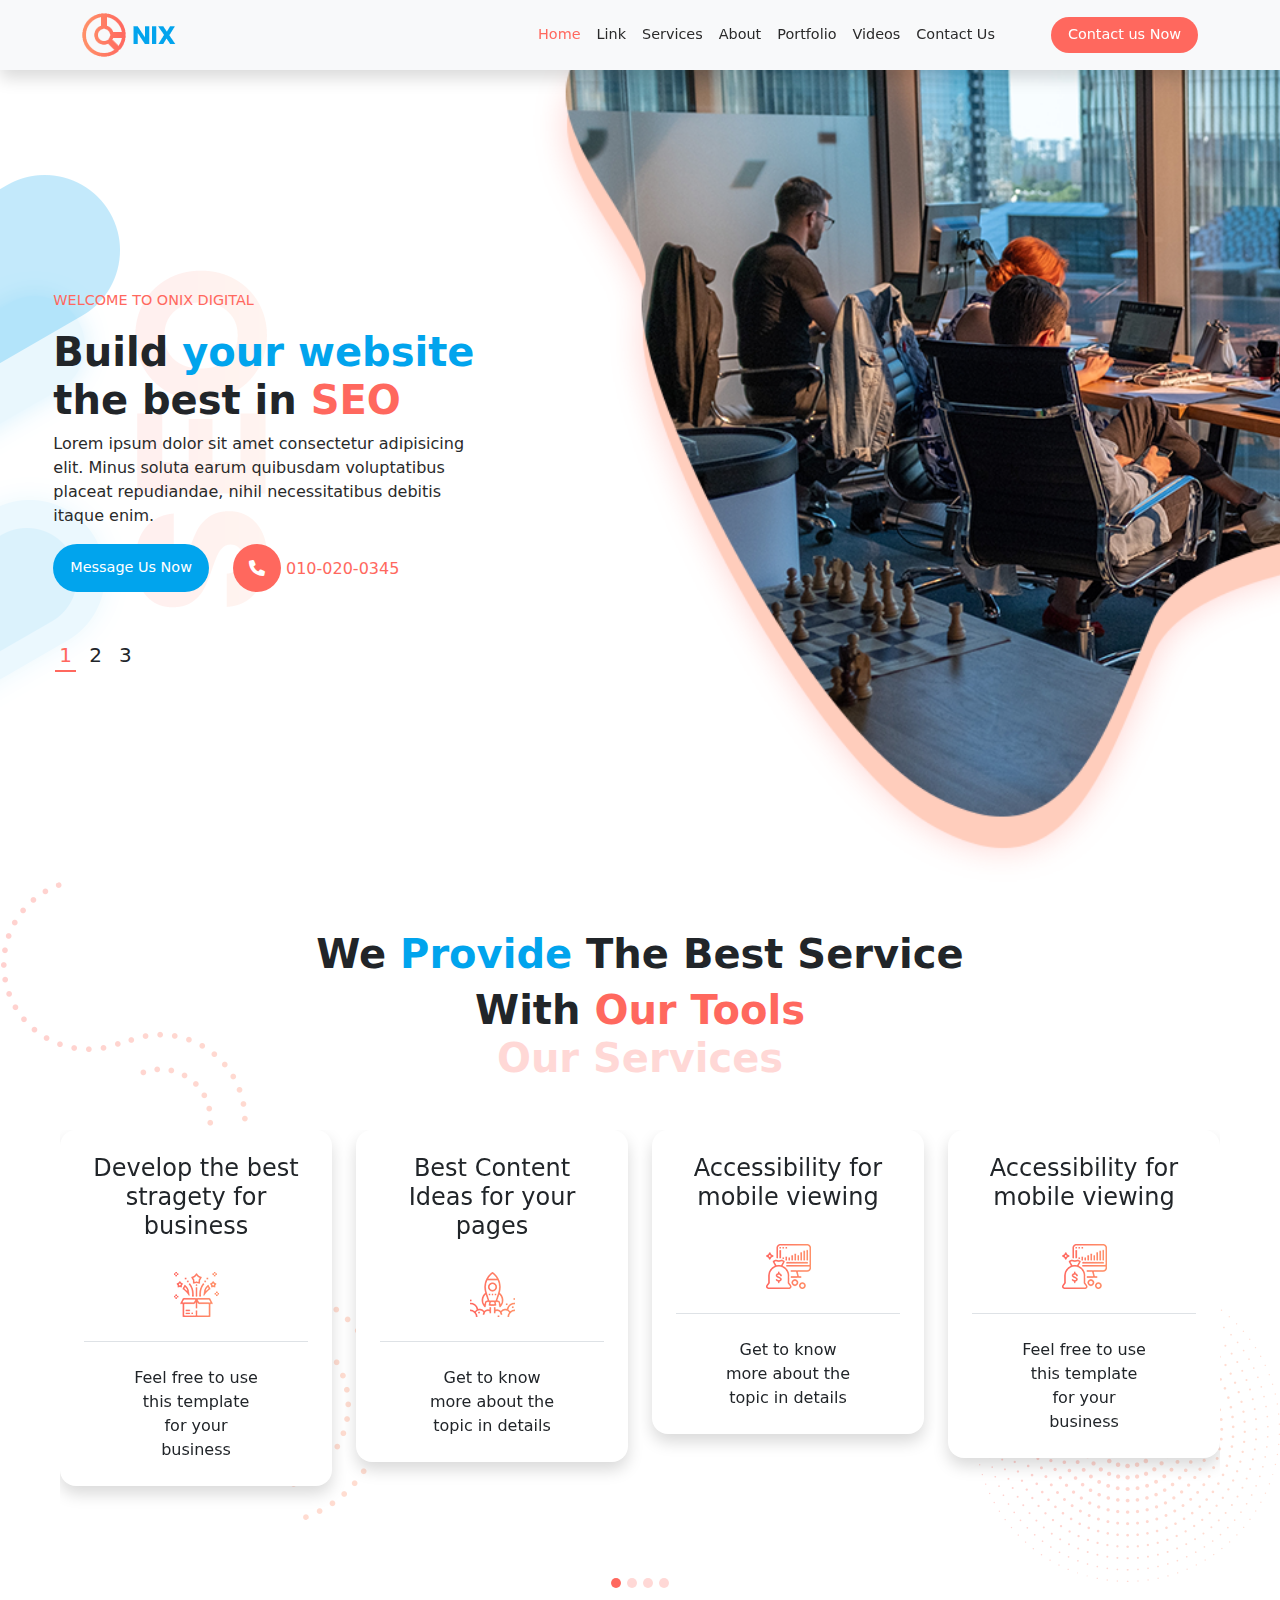
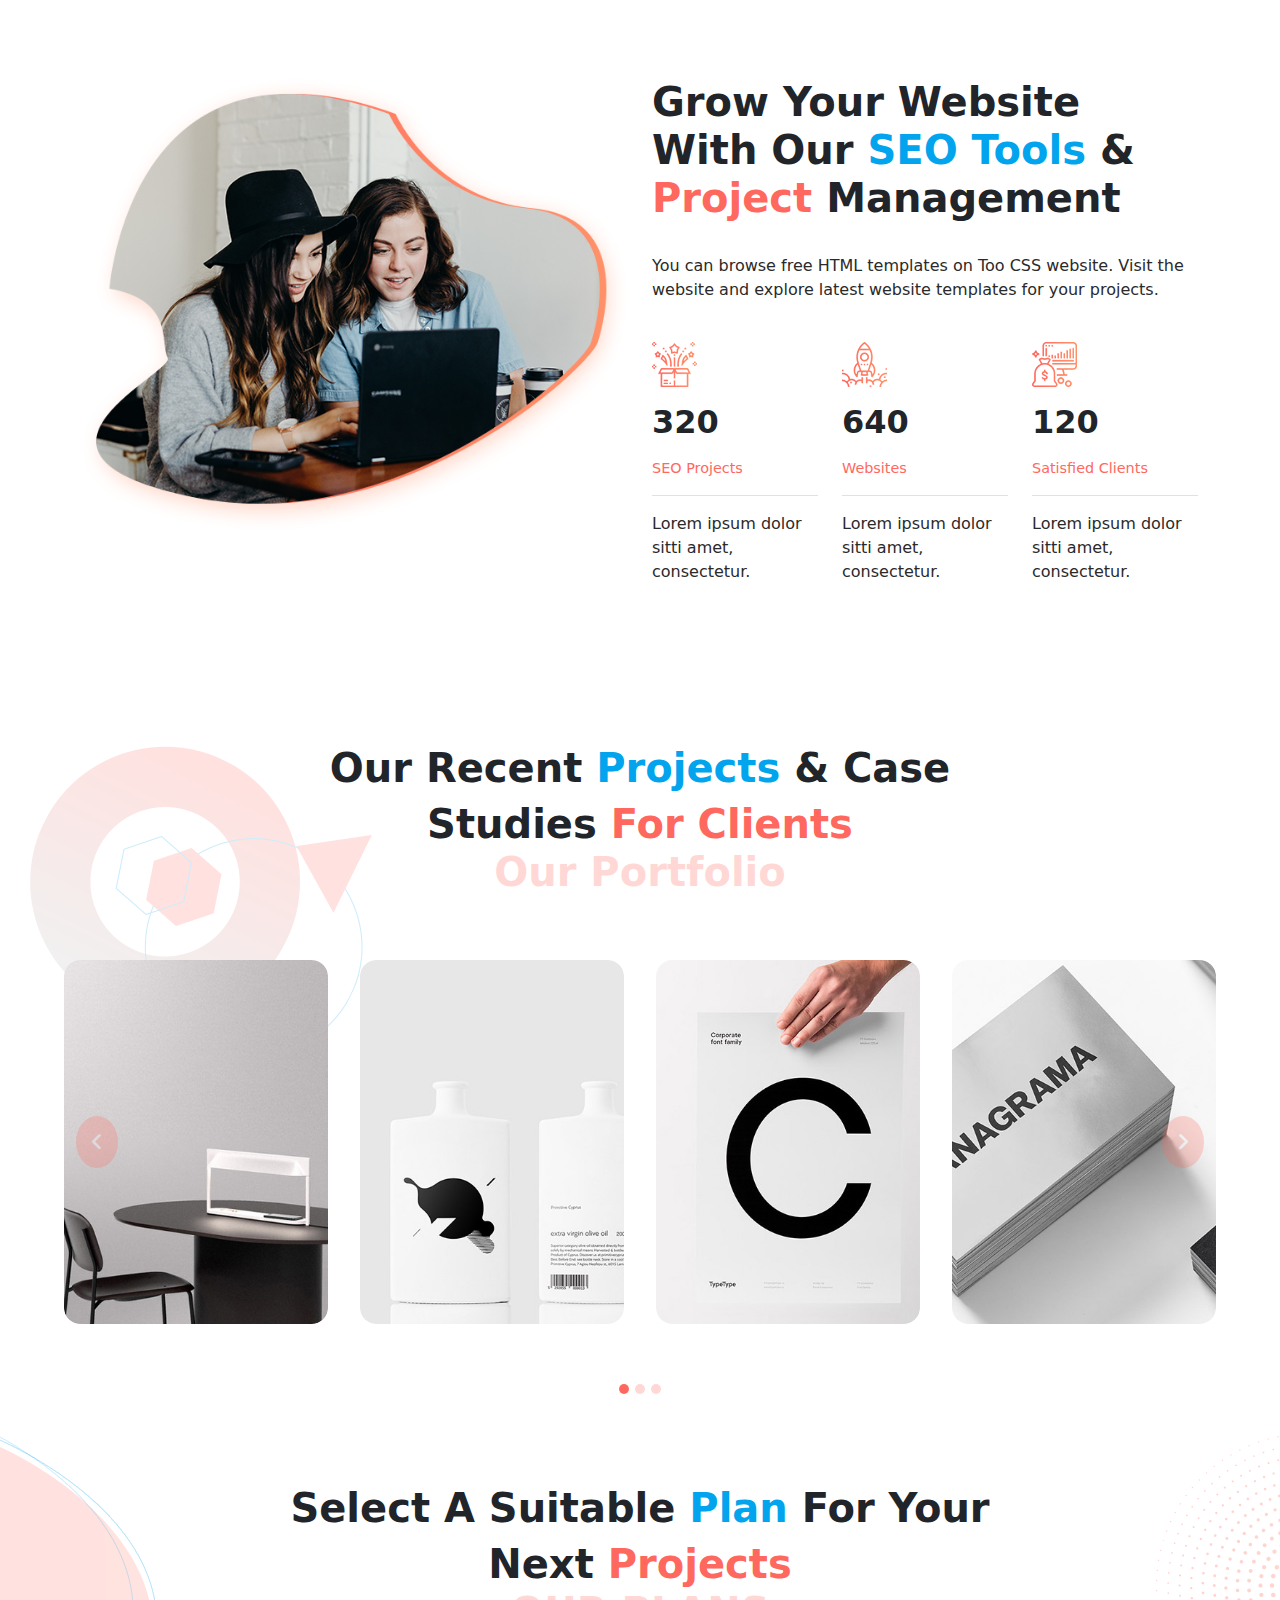
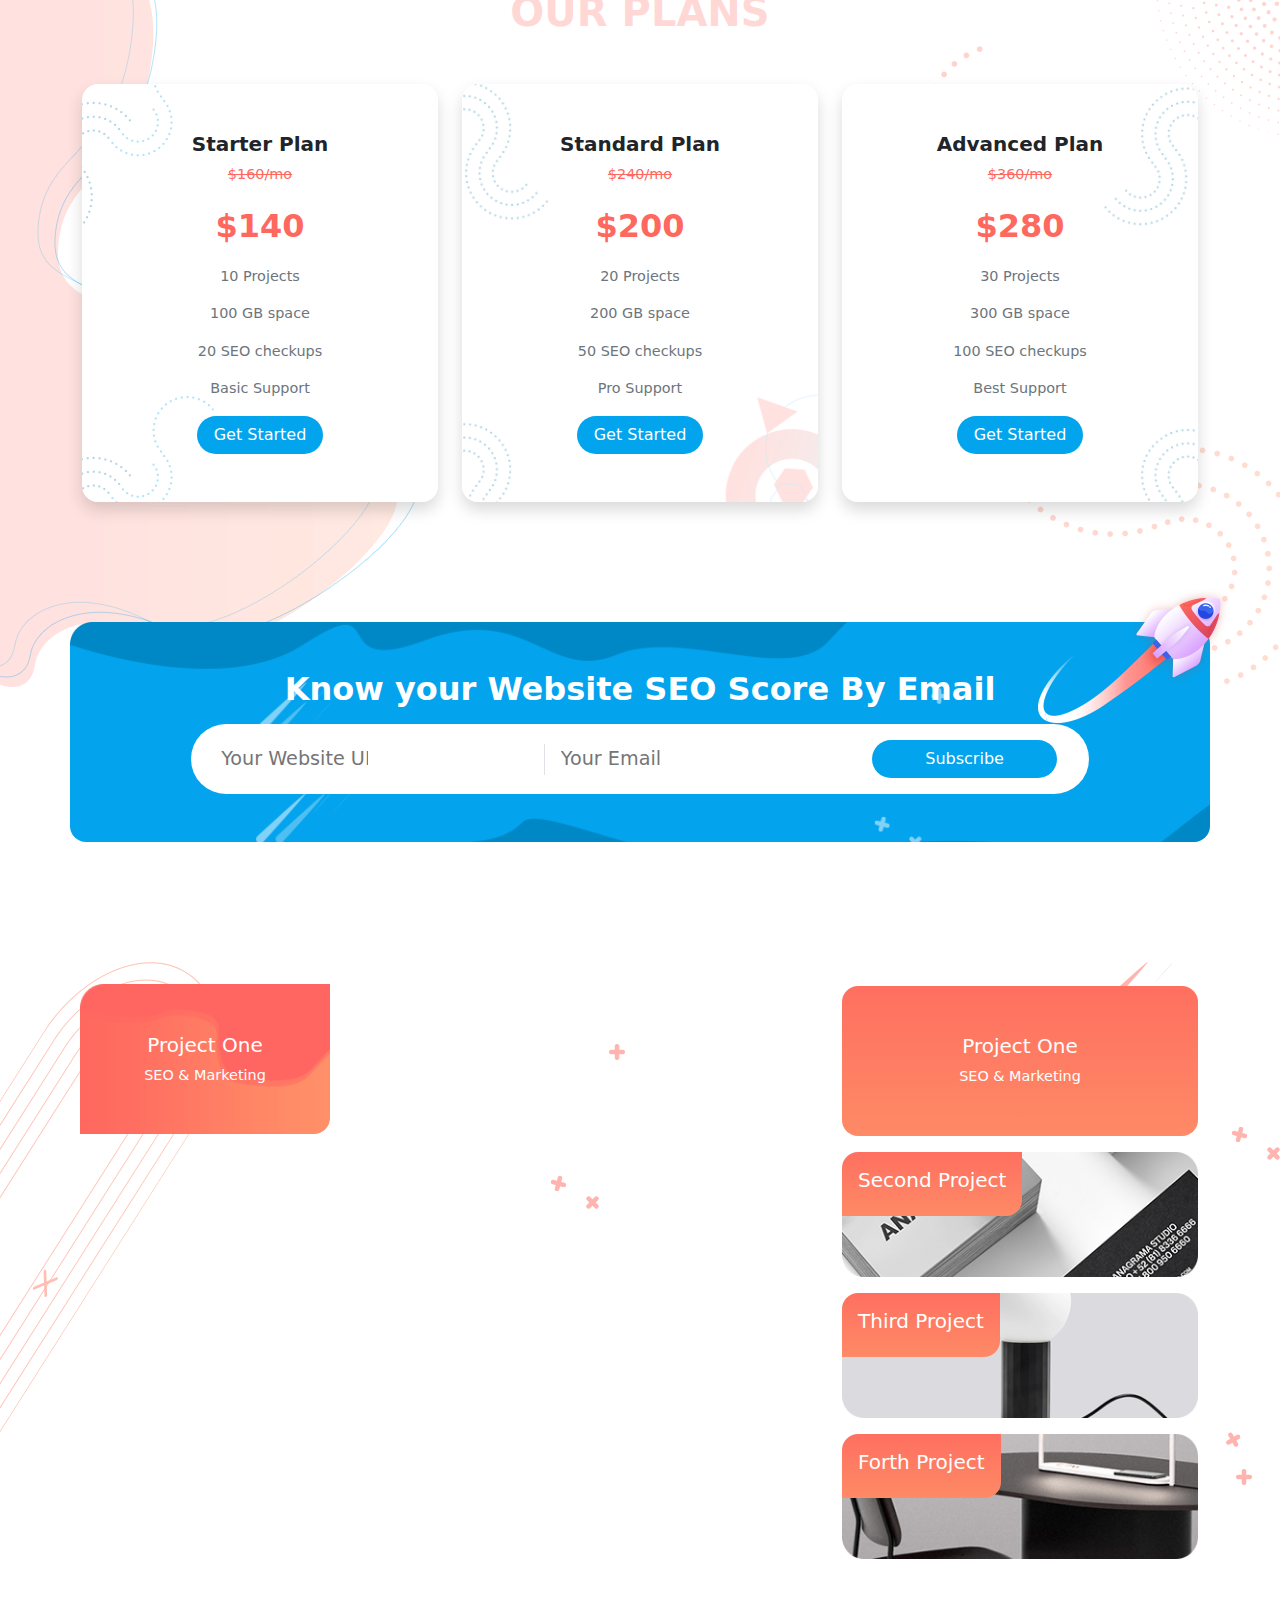
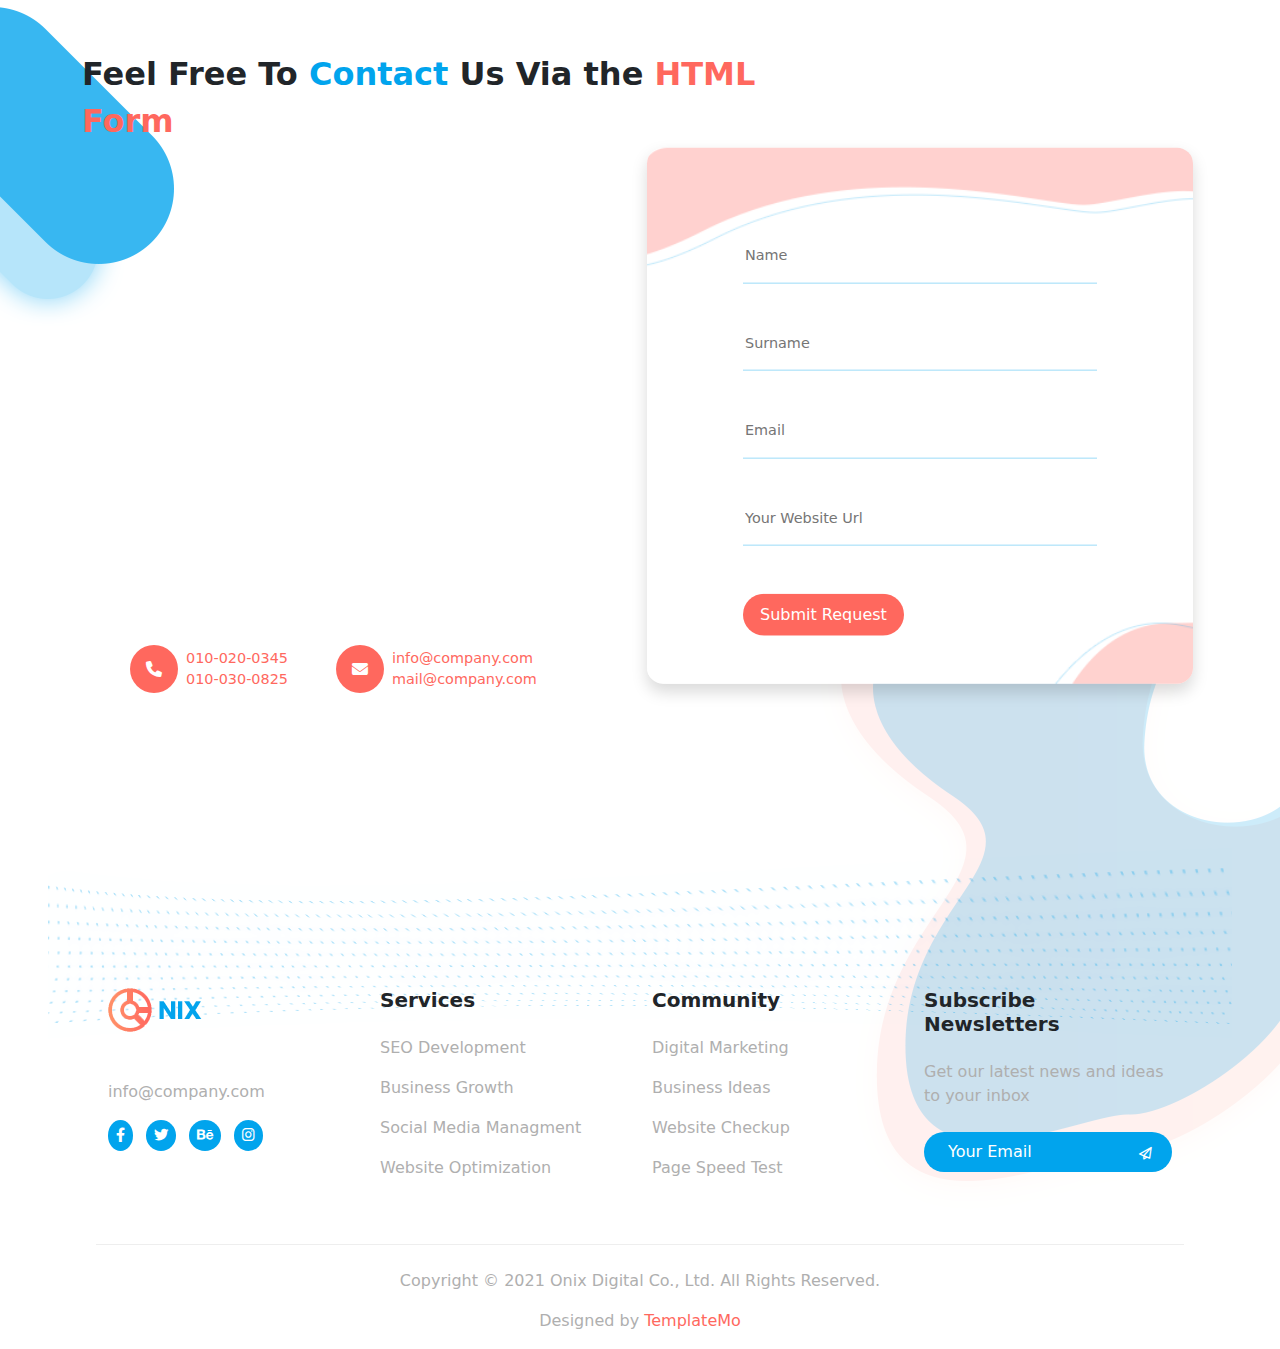
==== commit 001bdcba: "Footer Part" ====
--- a/index.html
+++ b/index.html
@@ -480,7 +480,7 @@
 
 
         
-        <section id="Plans" class="p-5 mb-5">
+        <section id="Plans" class="p-5 mb-5 ">
           <h2 class="text-center fs-1 fw-bolder">Select A Suitable<span class="text-site-secondary"> Plan </span>For Your</h2>
           <h2 class="text-center fs-1 fw-bolder mb-0"> Next <span class="text-site"> Projects</span></h2>
           <h2  class="text-site fs-1 fw-bolder opacity-25 text-center mb-5">OUR PLANS</h2>
@@ -652,7 +652,7 @@
         </section>
 
 
-        <section id="Contact" class="p-5 mb-5">
+        <section id="Contact" class="p-5  pb-0">
           <div class="container">
             <h2 class="fw-bolder">Feel Free To <span class="text-site-secondary"> Contact </span>Us Via the <span class="text-site">HTML</span></h2>
             <h2 class="fw-bolder text-site  mb-3 mb-md-4"> Form</h2>
@@ -691,6 +691,59 @@
               </div>
               </div>
           </div>
+          
+          <footer class="p-5 mt-5 pb-0">
+            <div class="container pt-5 ">
+              <div class="row py-5 gy-4 footerBorder">
+                <div class="col-lg-3">
+                  <div>
+                    <div class="mb-5"><img src="images/logo.png" alt="footer"></div>
+                    <div>
+                      <p>info@company.com</p>
+                      <div class="socials">
+                        <a href="#"><i class="fa-brands fa-facebook-f"></i></a>
+                        <a href="#"> <i class="fa-brands fa-twitter"></i></a>
+                        <a href="#"> <i class="fa-brands fa-behance"></i></a>
+                        <a href="#"><i class="fa-brands fa-instagram"></i></a>
+                      </div>
+                    </div>
+                  </div>
+                </div>
+                <div class="col-lg-3 FooterServices">
+                   <div>
+                    <h5 class="mb-4 fw-bolder">Services</h5>
+                    <p><a href="#" >SEO Development</a></p>
+                    <p><a href="#">Business Growth</a></p>
+                    <p><a href="#">Social Media Managment</a></p>
+                    <p><a href="#">Website Optimization</a></p>
+                   </div>
+                </div>
+                <div class="col-lg-3 FooterCommunity">
+                  <div>
+                    <h5 class="mb-4 fw-bolder">Community</h5>
+                    <p><a href="#">Digital Marketing</a></p>
+                    <p><a href="#">Business Ideas</a></p>
+                    <p><a href="#">Website Checkup</a></p>
+                    <p><a href="#">Page Speed Test</a></p>
+                   </div>
+                </div>
+                <div class="col-lg-3">
+                  <div>
+                    <h5 class="mb-4 fw-bolder">Subscribe Newsletters</h5>
+                    <p>Get our latest news and ideas to your inbox</p>
+                    <div class="d-flex flex-column position-relative subIcon mt-4">
+                      <input type="text" placeholder="Your Email" class="rounded-pill border-0 p-2  px-4 btn-secondary-site ">
+                      <i class="fa-regular fa-paper-plane position-absolute text-white"></i>
+                    </div>
+                  </div>
+                </div>
+              </div>
+              <div class="text-center pt-4">
+                <p >Copyright © 2021 Onix Digital Co., Ltd. All Rights Reserved.</p>
+                <p>Designed by <span class="text-site">TemplateMo</span></p>
+              </div>
+            </div>
+          </footer>
         </section>
 
 
--- a/css/style.css
+++ b/css/style.css
@@ -262,7 +262,8 @@
 .contactForm{
     background-image: url("../images/contact-form-bg.png");
     background-repeat: no-repeat;
-    background-size: cover;
+    background-size:cover;
+    background-position: -6px top;
 }
 
 .contactForm .borderForm{
@@ -270,6 +271,48 @@
     border-bottom: .5px solid #9BDBF8;
 }
 
+footer{
+    background-image: url("../images/footer-dec.png");
+    background-repeat: no-repeat;
+}
+ 
+footer a{
+    text-decoration: none;
+}
+
+footer p , footer p a {
+    color:#AFAFAF;
+    font-size:1rem;
+    font-weight: light;
+} 
+
+footer input::placeholder{
+    color:#fff;
+    font-weight: light;
+}
+
+footer .subIcon i {
+    font-size:.8rem;
+    right:20px;
+    top:40%;
+}
+
+.socials a i{
+    background-color: var(--secondaryColor);
+    padding:.5rem;
+    font-size:.9rem;
+    margin-right:.5rem;
+    border-radius: 50%;
+    color:#fff;
+}
+
+.footerBorder{
+    border-bottom: 1px solid #EEE;
+}
+
+.FooterCommunity p:hover a ,.FooterServices p:hover a{
+   color:var(--siteColor);
+} 
 
 @media screen and (min-width:768px){
 
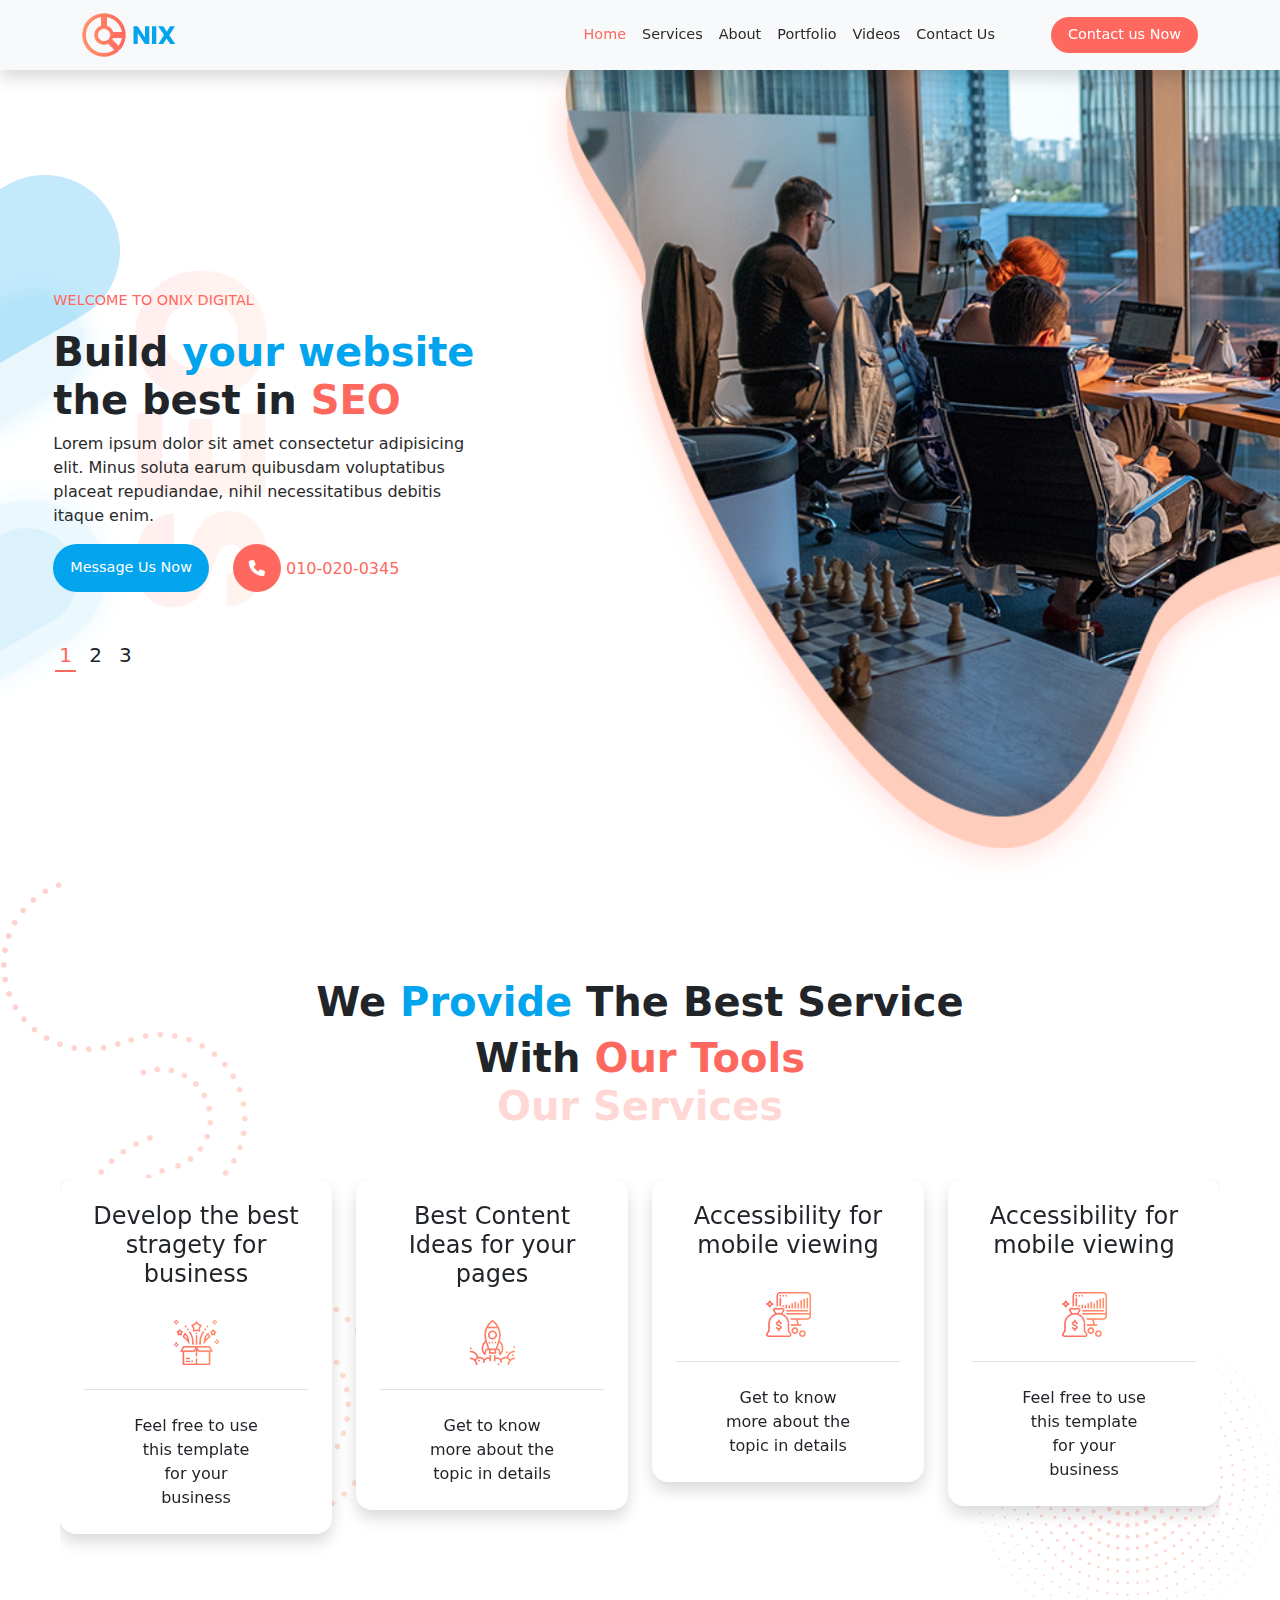
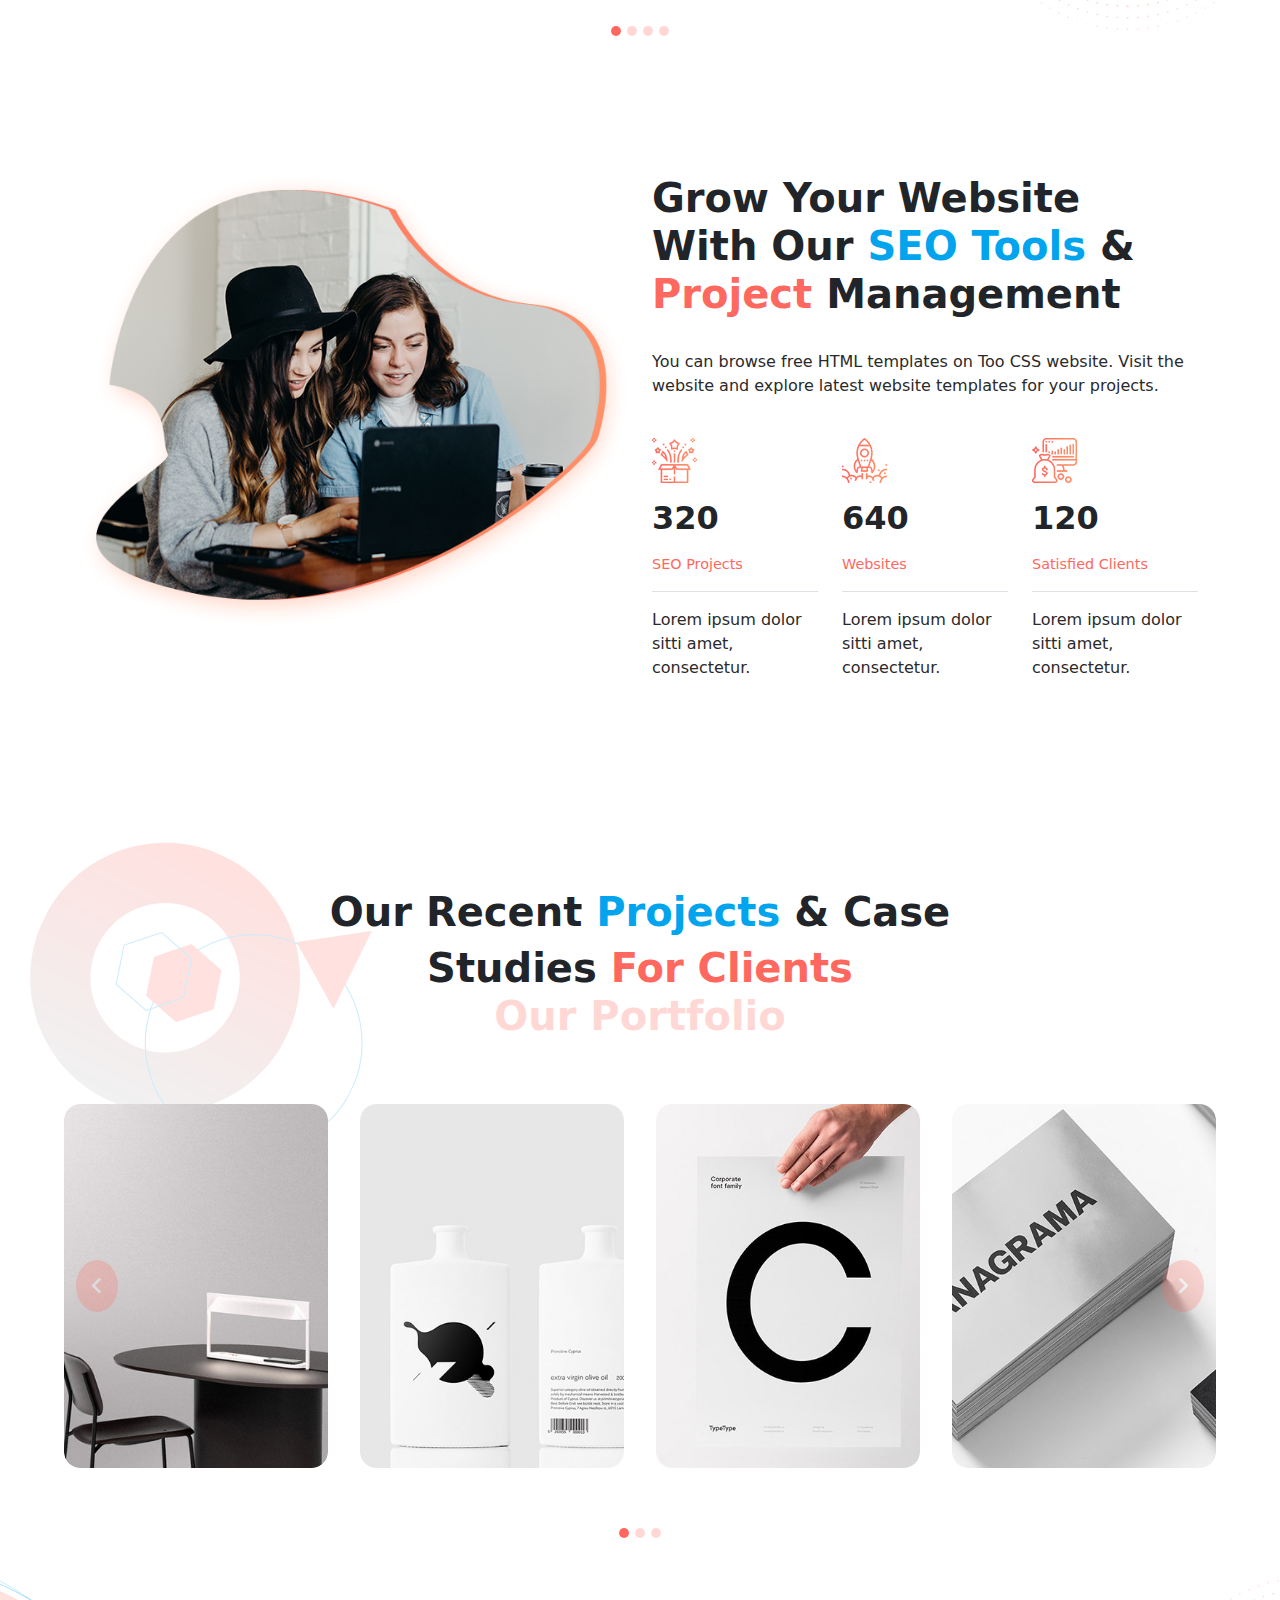
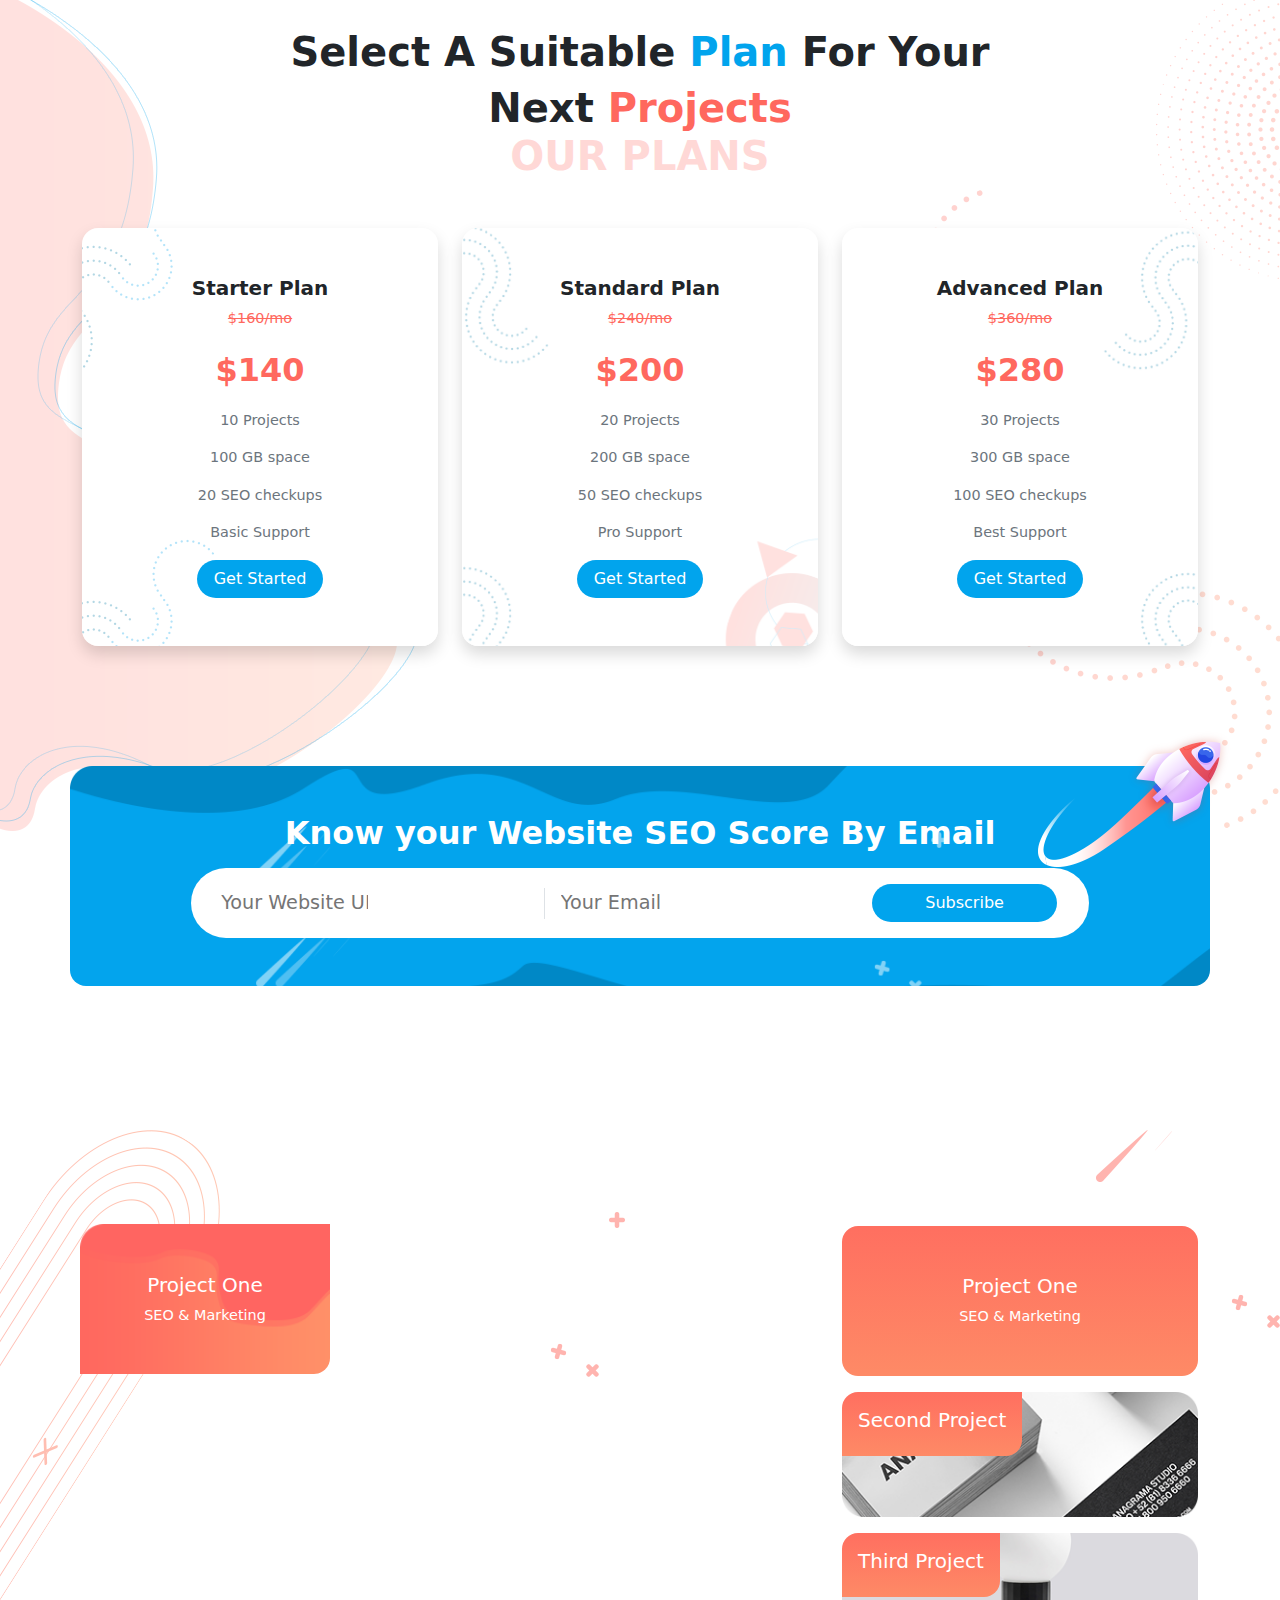
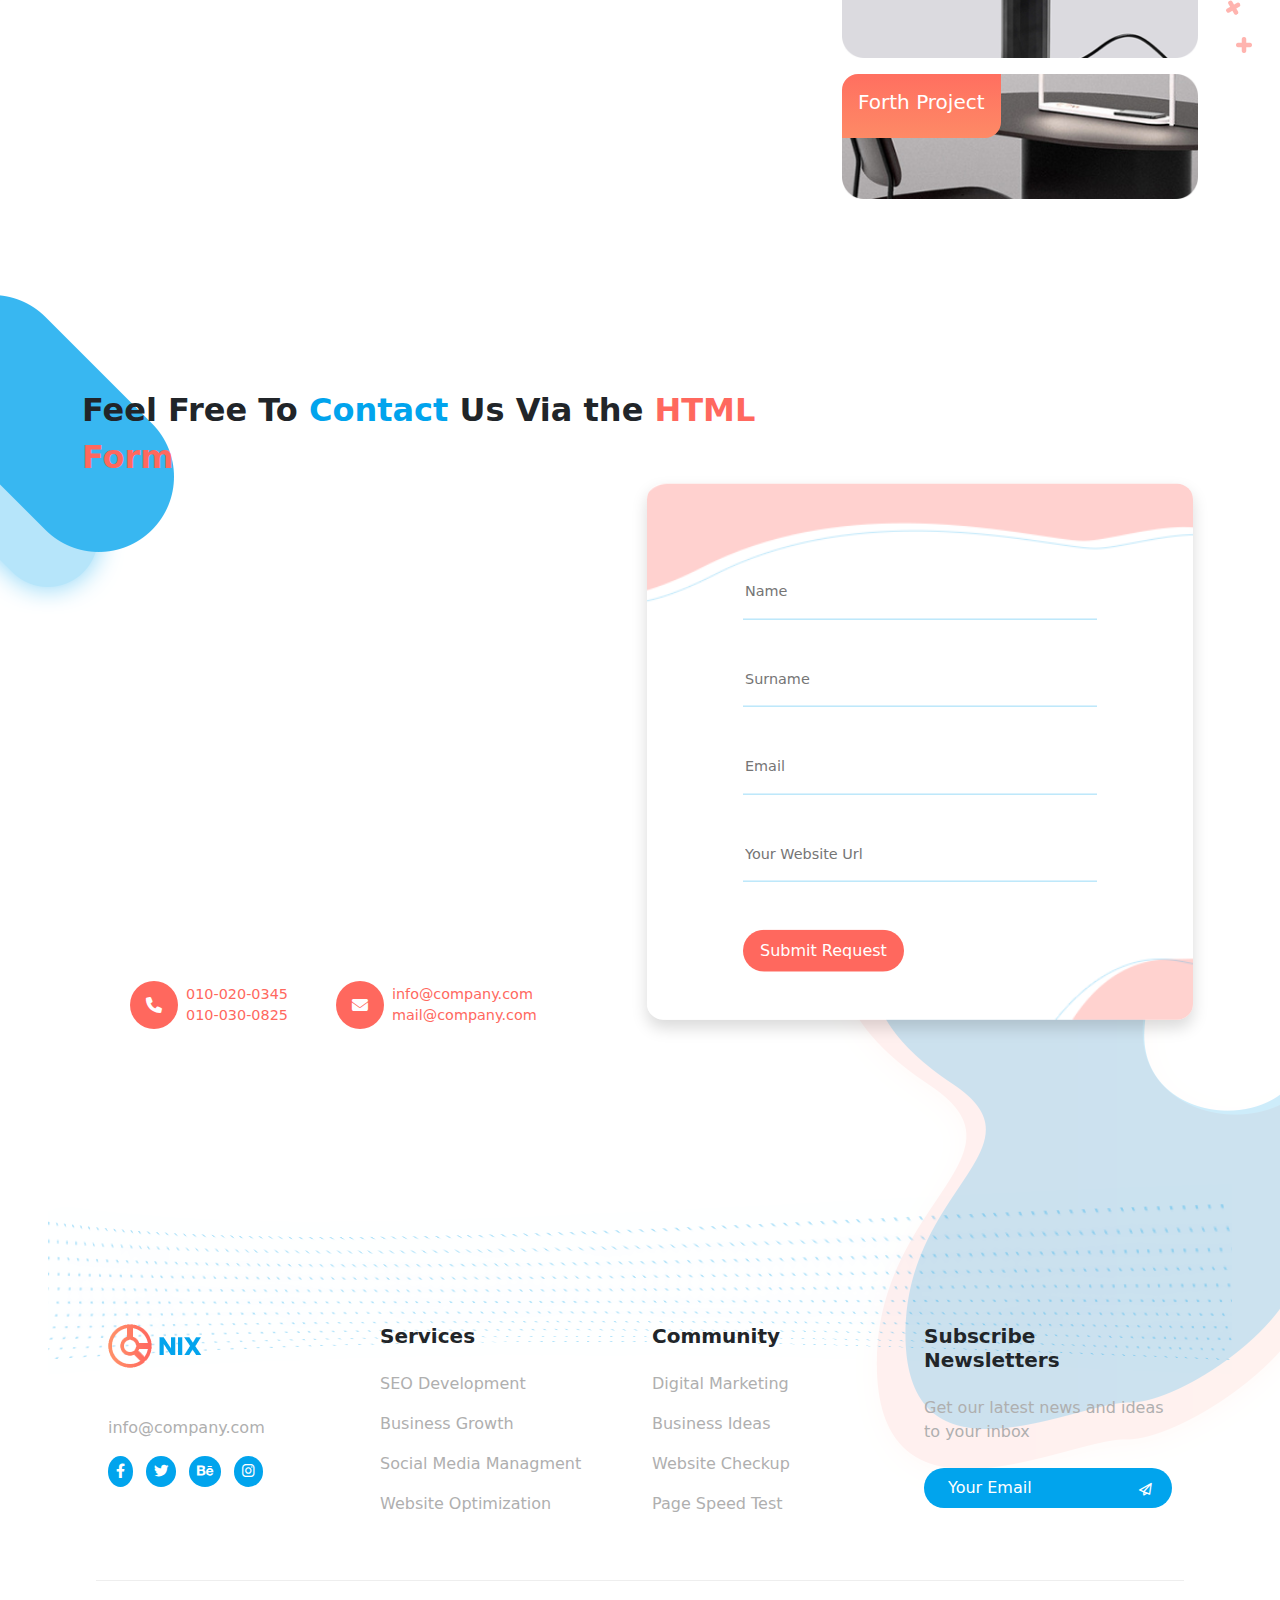
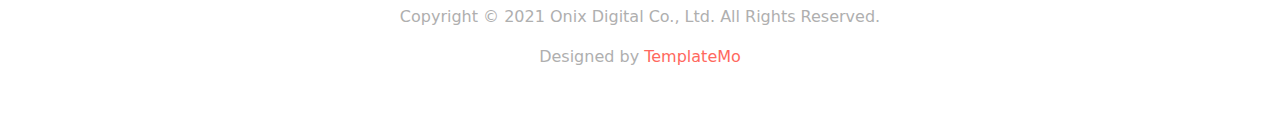
==== commit 46457d34: "update Spacing" ====
--- a/index.html
+++ b/index.html
@@ -19,9 +19,6 @@
                 <ul class="navbar-nav ms-auto mb-2 mb-lg-0 align-items-sm-center">
                   <li class="nav-item">
                     <a class="nav-link active fs-9" aria-current="page" href="#Home">Home</a>
-                  </li>
-                  <li class="nav-item">
-                    <a class="nav-link fs-9 text-site-dark" href="#">Link</a>
                   </li>
                   <li class="nav-item">
                     <a class="nav-link text-site-dark fs-9" href="#Services">Services</a>
@@ -108,8 +105,8 @@
 
         <!-- try div with background image for home section -->
 
-        <section id="Services" class="p-5 mb-5">
-          <div class="container-fluid">
+        <section id="Services" class="p-5 mb-lg-5 mb-3">
+          <div class="container-fluid pt-5">
           <h2 class="text-center fs-1 fw-bolder"> We <span class="text-site-secondary">Provide</span> The Best Service</h2>
           <h2 class="text-center fs-1 fw-bolder mb-0"> With <span class="text-site">Our Tools</span></h2>
           <h2  class="text-site fs-1 fw-bolder opacity-25 text-center mb-5">Our Services</h2>
@@ -289,8 +286,8 @@
         </section>
 
 
-        <section id="About" class="my-5 py-5">
-          <div class="container">
+        <section id="About" class="mb-lg-5 mb-3 p-5">
+          <div class="container pt-5">
             <div class="row gy-4">
               <div class="col-lg-6">
                     <img src="images/about-left-image.png" alt="About Image" class="w-100">
@@ -330,8 +327,8 @@
         </section>
         
 
-        <section id="Portfolio" class="p-5 mb-5">
-          <div class="container-fluid">
+        <section id="Portfolio" class="p-5 mb-lg-5 mb-3">
+          <div class="container-fluid pt-5">
           <h2 class="text-center fs-1 fw-bolder"> Our Recent<span class="text-site-secondary"> Projects </span>& Case</h2>
           <h2 class="text-center fs-1 fw-bolder mb-0"> Studies <span class="text-site"> For Clients</span></h2>
           <h2  class="text-site fs-1 fw-bolder opacity-25 text-center mb-5">Our Portfolio</h2>
@@ -480,8 +477,8 @@
 
 
         
-        <section id="Plans" class="p-5 mb-5 ">
-          <h2 class="text-center fs-1 fw-bolder">Select A Suitable<span class="text-site-secondary"> Plan </span>For Your</h2>
+        <section id="Plans" class="p-5 mb-lg-5 mb-3">
+          <h2 class="text-center fs-1 fw-bolder ">Select A Suitable<span class="text-site-secondary"> Plan </span>For Your</h2>
           <h2 class="text-center fs-1 fw-bolder mb-0"> Next <span class="text-site"> Projects</span></h2>
           <h2  class="text-site fs-1 fw-bolder opacity-25 text-center mb-5">OUR PLANS</h2>
 
@@ -550,8 +547,8 @@
           </section>
         </section>
 
-        <section id="Videos" class="mb-5">
-          <div class="container">
+        <section id="Videos" class="mb-lg-5 mb-3 p-5  ">
+          <div class="container pt-5">
           <div class="row gy-4">
             <div class="col-lg-8" id="videoBody">
               <div class="position-relative rounded-medium videoThumb mb-3">
@@ -652,8 +649,8 @@
         </section>
 
 
-        <section id="Contact" class="p-5  pb-0">
-          <div class="container">
+        <section id="Contact" class="p-5 mb-lg-5 mb-3 pb-0">
+          <div class="container pt-5">
             <h2 class="fw-bolder">Feel Free To <span class="text-site-secondary"> Contact </span>Us Via the <span class="text-site">HTML</span></h2>
             <h2 class="fw-bolder text-site  mb-3 mb-md-4"> Form</h2>
               <div class="row py-5 flex-lg-nowrap">
@@ -747,10 +744,6 @@
         </section>
 
 
-
-
-
-
         <script src="js/bootstrap.bundle.min.js"></script>
         <script src="js/script.js"></script>
     </body>
--- a/css/style.css
+++ b/css/style.css
@@ -21,6 +21,9 @@
     width:88%;
 }
 
+/* .mb-6{
+    margin-bottom:4rem;
+} */
 
 
 nav{
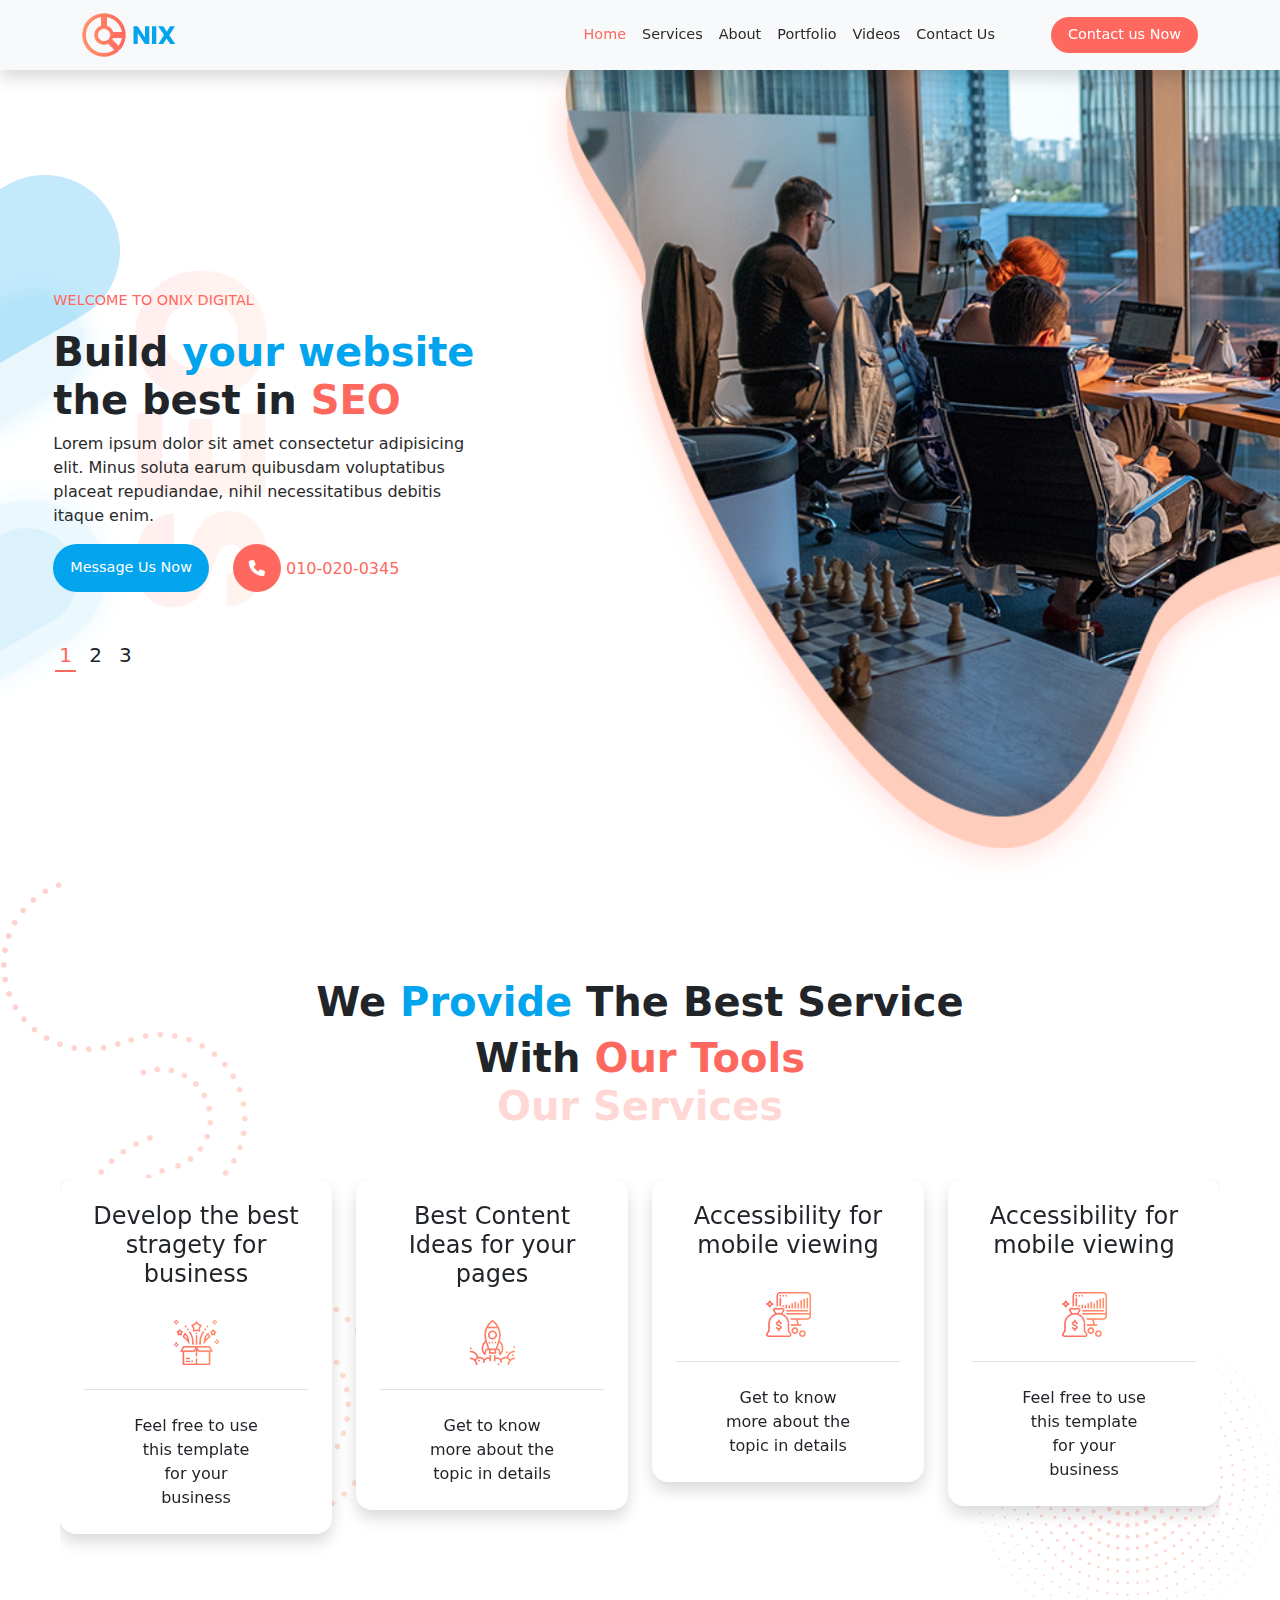
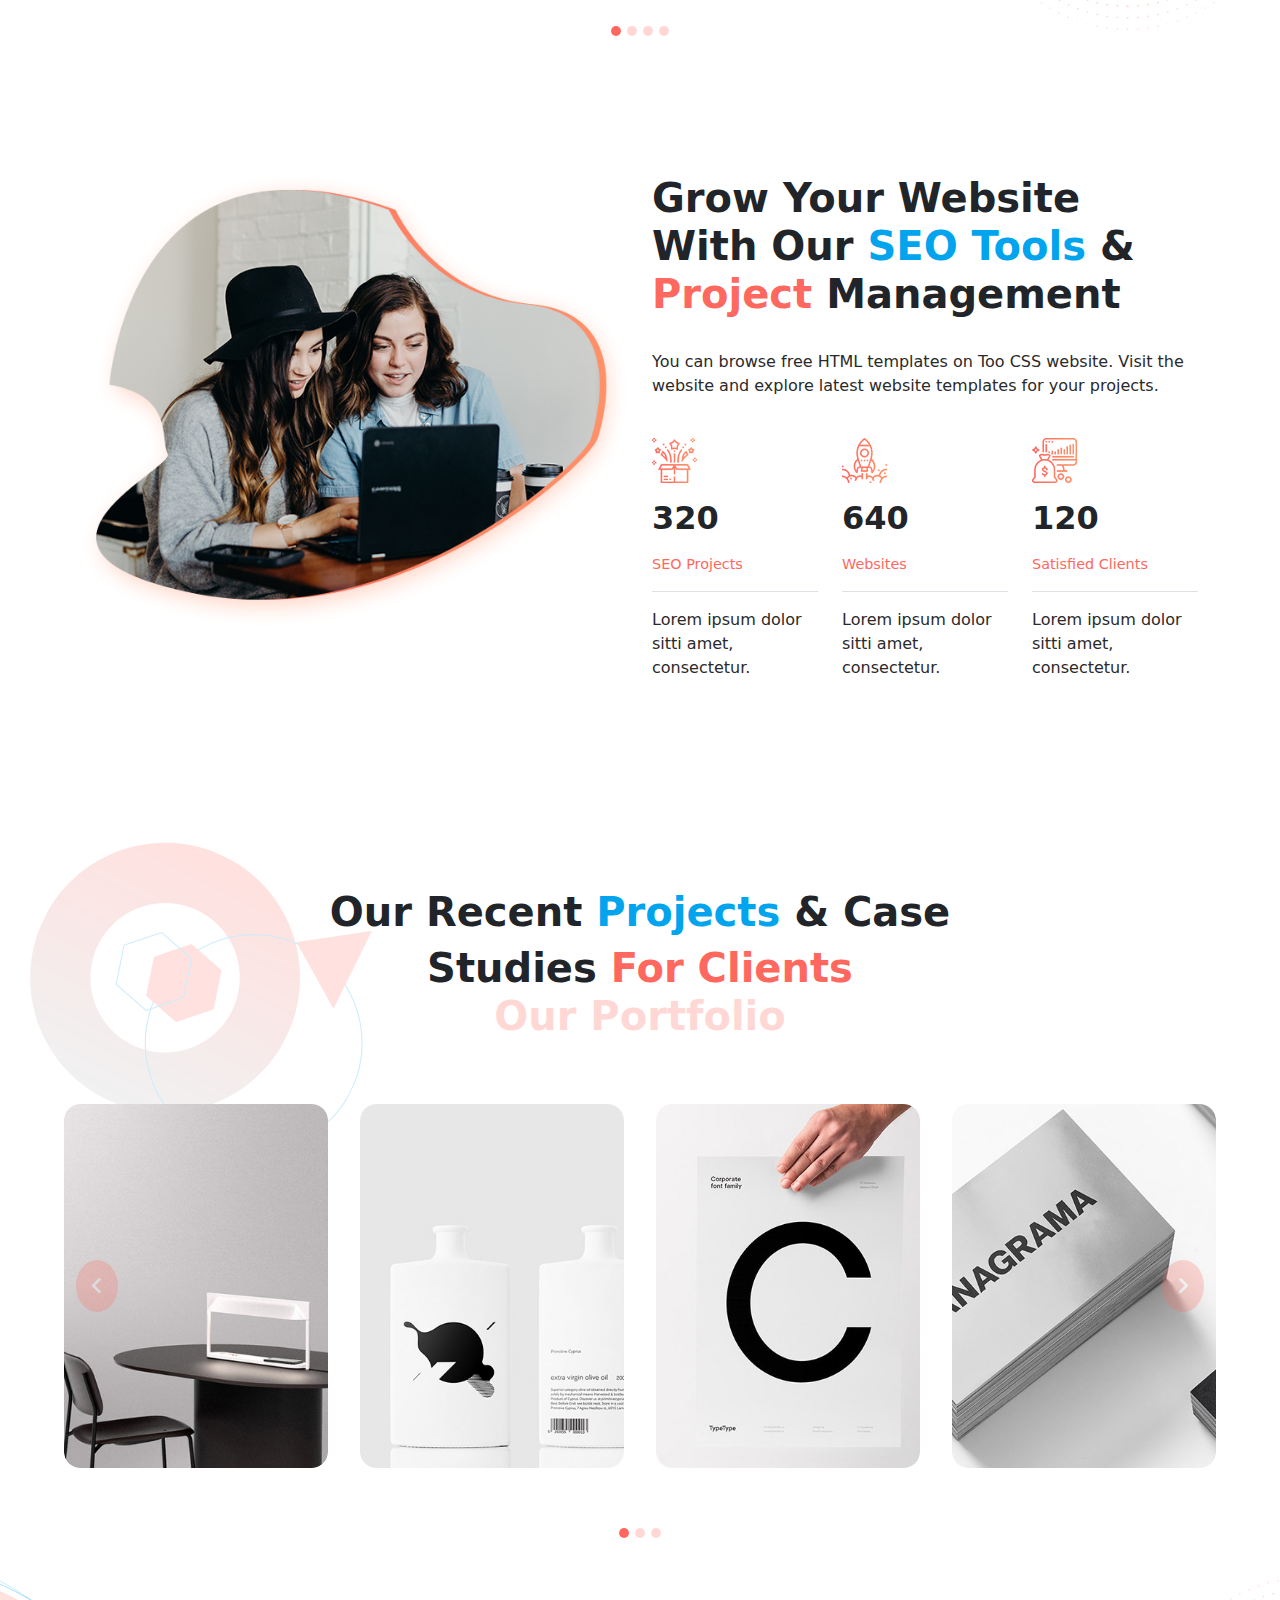
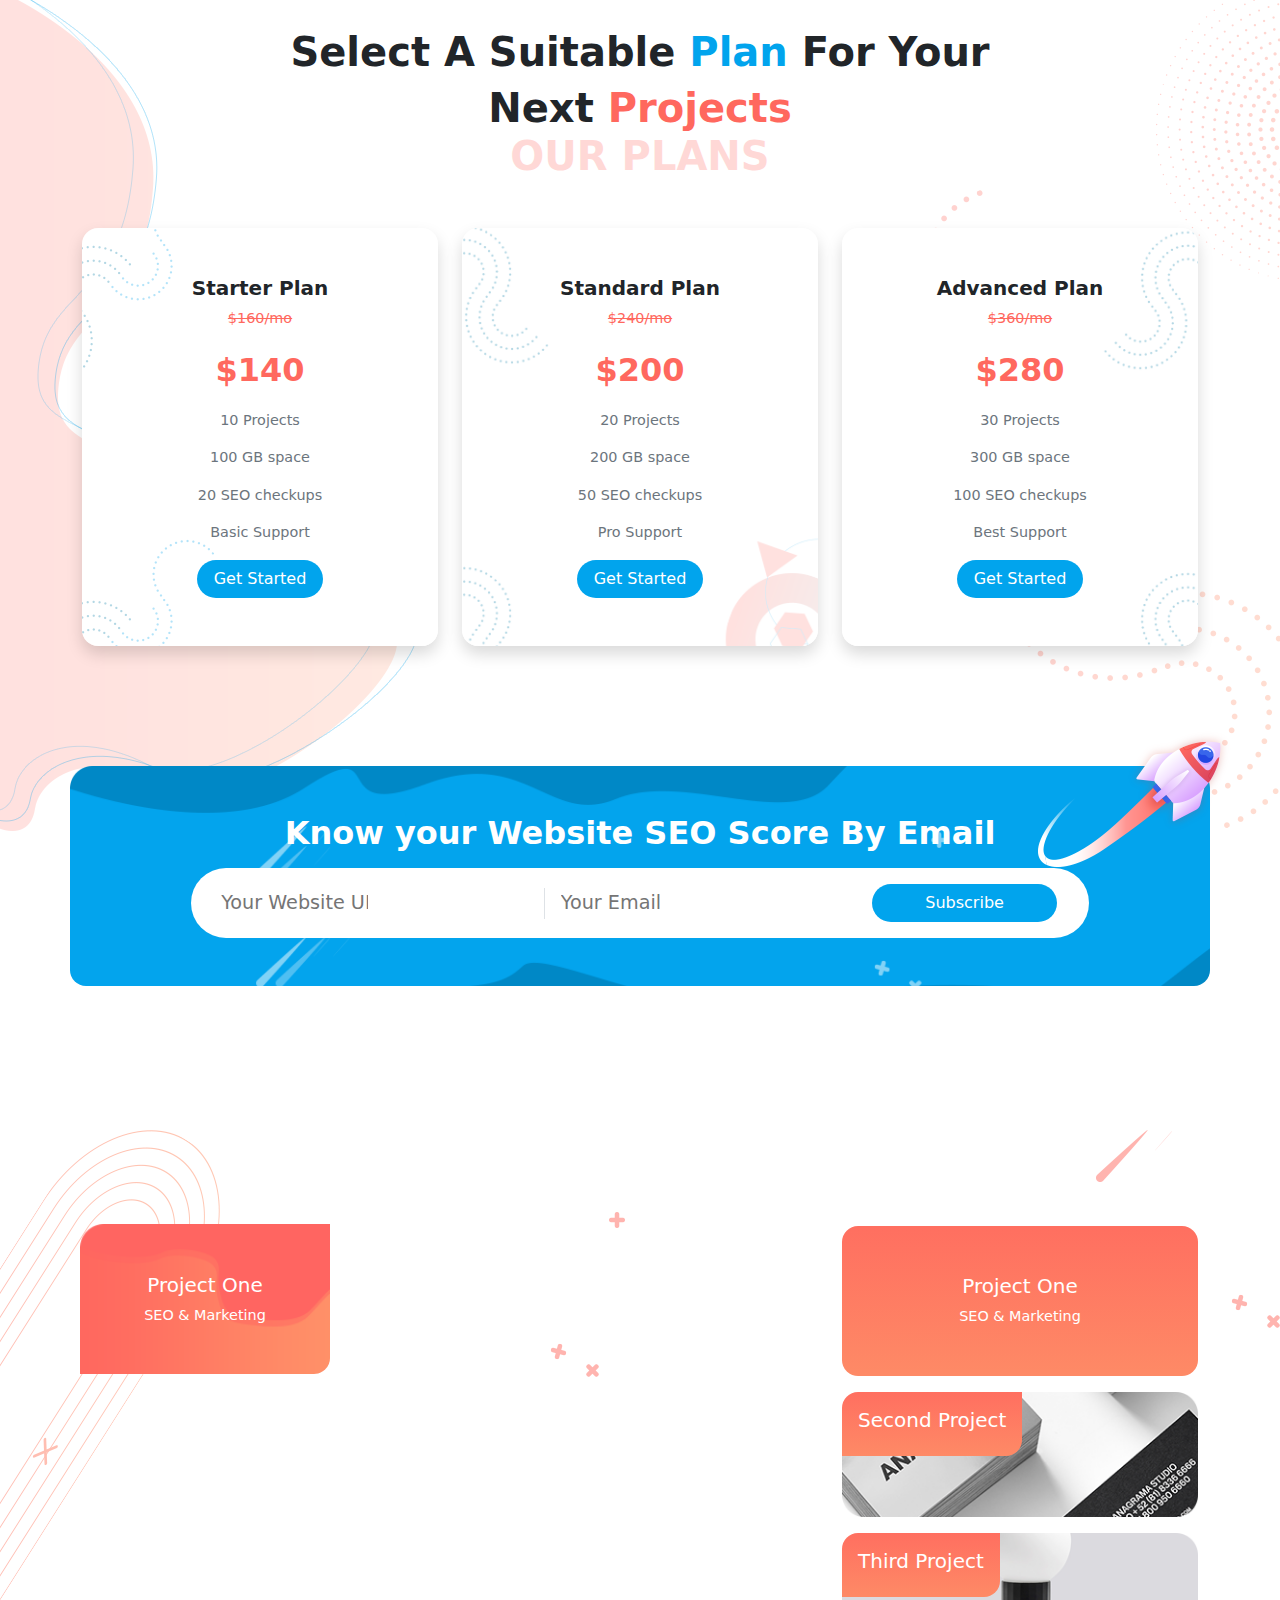
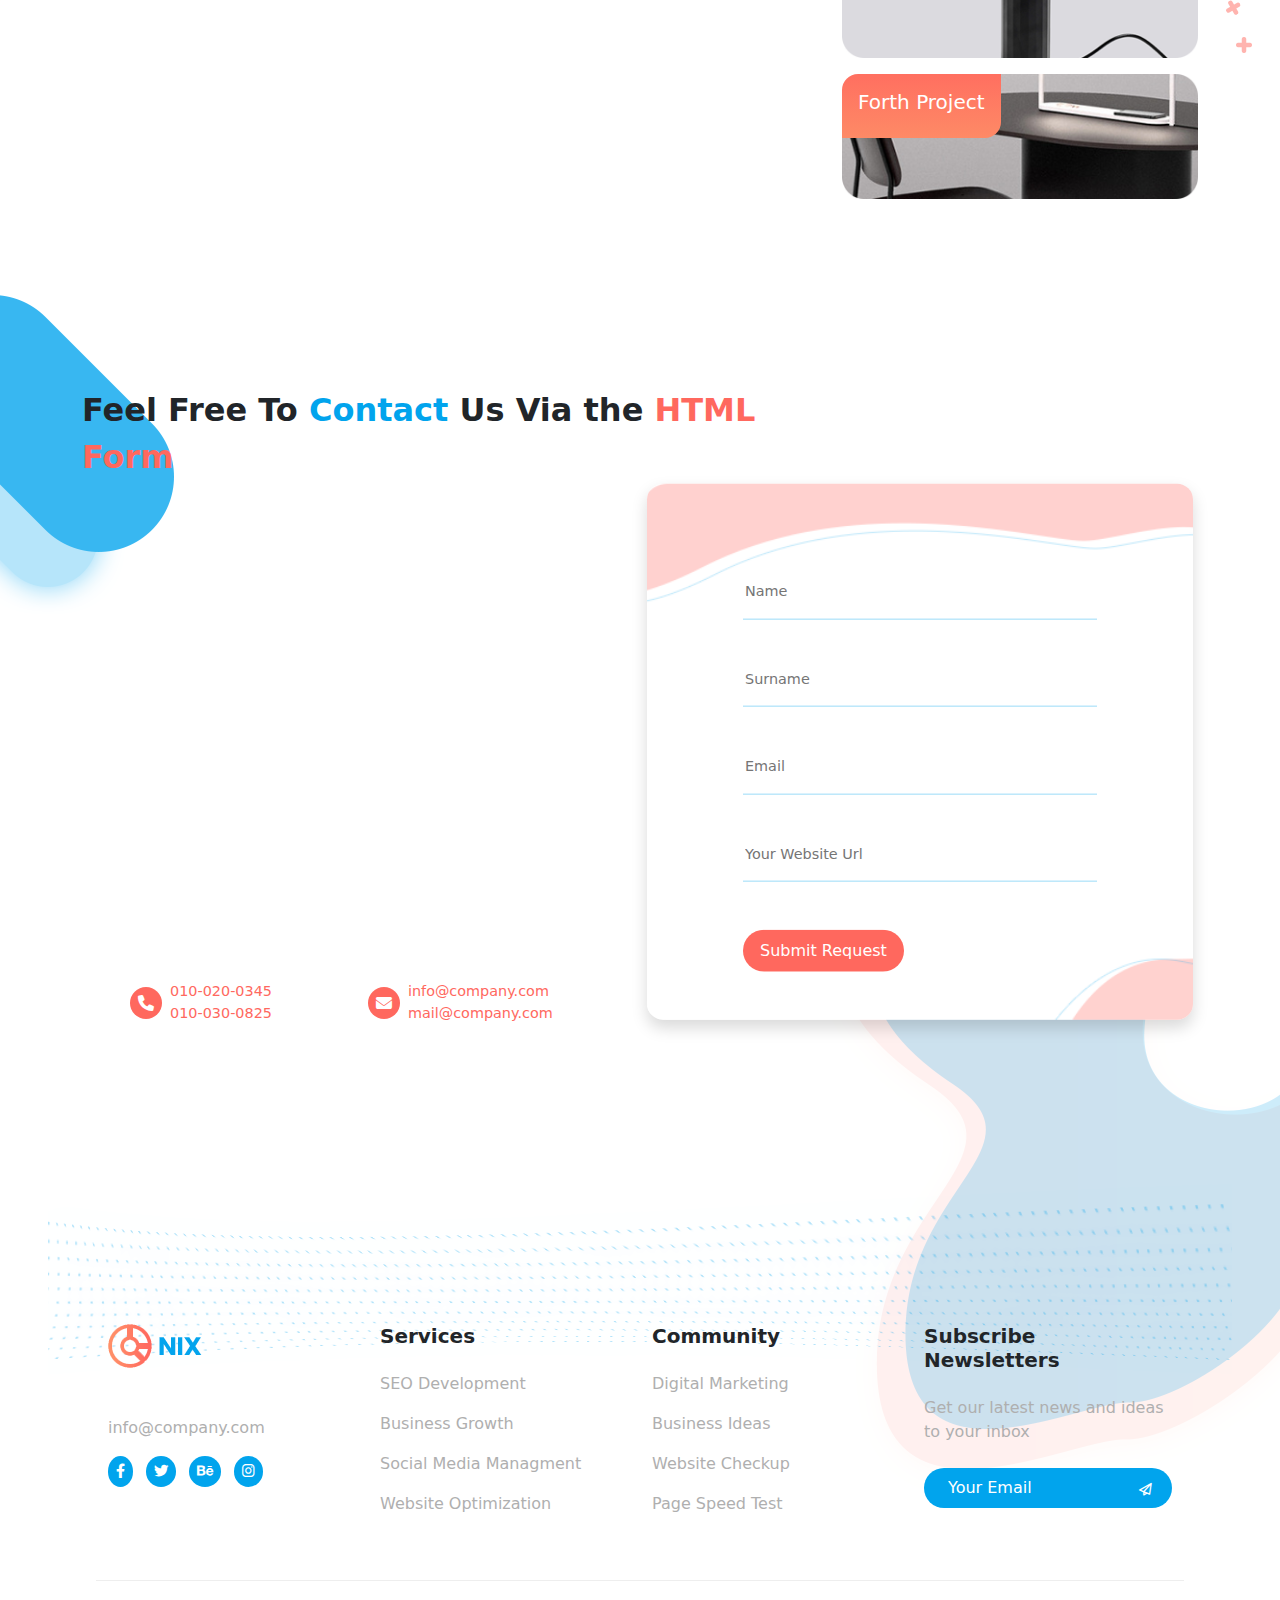
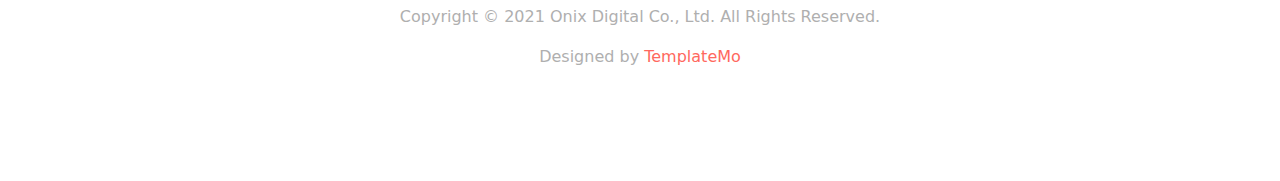
==== commit 8fe38b93: "update layout spacing" ====
--- a/index.html
+++ b/index.html
@@ -523,8 +523,8 @@
             </div>
            </div>
            <section class="Subscribe" class="rounded-medium p-5 mb-5">
-            <div class="container position-relative">
-              <div class="subscribe text-white text-center p-5 my-5 rounded-medium">
+            <div class="container-md position-relative">
+              <div class="subscribe text-white text-center  px-2 py-5 p-md-5 my-5 rounded-medium">
                    <h2 class="mb-3 fw-bolder">Know your Website SEO Score By Email</h2>
                    <div class="row bg-parent rounded-pill  m-auto align-items-center">
                     <div class="col-lg-9">
@@ -650,7 +650,7 @@
 
 
         <section id="Contact" class="p-5 mb-lg-5 mb-3 pb-0">
-          <div class="container pt-5">
+          <div class="container-md pt-5">
             <h2 class="fw-bolder">Feel Free To <span class="text-site-secondary"> Contact </span>Us Via the <span class="text-site">HTML</span></h2>
             <h2 class="fw-bolder text-site  mb-3 mb-md-4"> Form</h2>
               <div class="row py-5 flex-lg-nowrap">
@@ -659,25 +659,25 @@
                     <iframe class="w-100 h-75 rounded-medium" src="https://www.google.com/maps/embed?pb=!1m14!1m8!1m3!1d58756.918309629706!2d-43.385296!3d-23.012483!3m2!1i1024!2i768!4f13.1!3m3!1m2!1s0x9bdb695cd967b7%3A0x171cdd035a6a9d84!2sAv.%20L%C3%BAcio%20Costa%2C%20Rio%20de%20Janeiro%20-%20RJ%2C%20Brazil!5e0!3m2!1sen!2sus!4v1662481380900!5m2!1sen!2sus" style="border:0;" allowfullscreen="" loading="lazy" referrerpolicy="no-referrer-when-downgrade"></iframe>
                     <div class="d-flex justify-content-md-start justify-content-around px-md-5 align-items-center mt-4 ">
                       <div class="d-flex align-items-center ">
-                          <i class="fa-solid fa-phone text-white p-3 btn-site rounded-circle me-2"></i>                      
+                          <i class="fa-solid fa-phone text-white p-2 p-mb-3 btn-site rounded-circle me-2"></i>                      
                         <div>
-                          <p class="fw-light text-site mb-0 fs-9">010-020-0345</p>
-                          <p class="fw-light text-site mb-0 fs-9">010-030-0825</p>
+                          <p class="fw-light text-site mb-0 f-p">010-020-0345</p>
+                          <p class="fw-light text-site mb-0 f-p">010-030-0825</p>
                         </div>
                       </div>
-                      <div class="d-flex align-items-center ms-md-5 ps-mds-5 ">
-                        <i class="fa-solid fa-envelope text-white p-3 btn-site rounded-circle me-2"></i>
+                      <div class="d-flex align-items-center ms-md-5 ps-md-5">
+                        <i class="fa-solid fa-envelope text-white p-2 p-mb-3  btn-site rounded-circle me-2"></i>
                         <div>
-                          <p class="fw-light text-site mb-0 fs-9">info@company.com</p>
-                          <p class="fw-light text-site mb-0 fs-9">mail@company.com</p>
+                          <p class="fw-light text-site mb-0 f-p">info@company.com</p>
+                          <p class="fw-light text-site mb-0 f-p">mail@company.com</p>
                         </div>
                       </div>
                     </div>
                   </div>
               </div>
               <div class="col-lg-6">
-                    <form action="" class="contactForm shadow p-5 rounded-medium FormInfo">
-                      <div class="container-md d-flex flex-column pt-5 px-5 mx-auto">
+                    <form action="" class="contactForm shadow p-5 rounded-medium FormInfo mt-3 mt-md-0">
+                      <div class="container-md d-flex flex-column pt-5 px-2 px-md-5 mx-auto">
                         <input type="text" placeholder="Name" class="borderForm mb-5 pb-3 bg-transparent fs-9">
                         <input type="text" placeholder="Surname" class="borderForm mb-5 pb-3 bg-transparent fs-9">
                         <input type="Email" placeholder="Email" class="borderForm mb-5 pb-3 bg-transparent fs-9">
@@ -689,8 +689,8 @@
               </div>
           </div>
           
-          <footer class="p-5 mt-5 pb-0">
-            <div class="container pt-5 ">
+          <footer class=" p-2 p-md-5 mt-2 mt-md-5 pb-0">
+            <div class="container-md pt-5 ">
               <div class="row py-5 gy-4 footerBorder">
                 <div class="col-lg-3">
                   <div>
--- a/css/style.css
+++ b/css/style.css
@@ -19,6 +19,10 @@
 
 .w-88{
     width:88%;
+}
+
+.f-p{
+    font-size: .8rem;
 }
 
 /* .mb-6{
@@ -153,7 +157,6 @@
 }
 .hoverCardImage{
     border-radius:20px 0px;
-
     height:200px;
     width:200px;
     right:20px;
@@ -197,7 +200,7 @@
     background-position: center 0px;
 }
 
-.Subscribe .container{
+.Subscribe .container-md{
     background-image:url("../images/subscribe-bg.png");
     background-size:cover;
     border-radius: 1rem;
@@ -249,8 +252,9 @@
 
 .videoCard{
     border-radius: 1rem 0px;
-    width: 250px;
-    height:150px;
+    width: 180px;
+    height:80px;
+    font-size:.7rem;
     top:-2px;
     left:-2px;
 }
@@ -318,6 +322,9 @@
 } 
 
 @media screen and (min-width:768px){
+    .f-p{
+        font-size: .9rem;
+    }
 
     .navbar-expand-lg .navbar-toggler {
         display: none;
@@ -337,6 +344,13 @@
         padding-right: var(--bs-navbar-nav-link-padding-x);
         padding-left: var(--bs-navbar-nav-link-padding-x);
     }
+
+
+    .videoCard{
+        width: 220px;
+        height:120px;
+    }
+
 }
 
 
@@ -392,6 +406,11 @@
         height:100%;
     }
 
+    .videoCard{
+        width: 250px;
+        height:150px;
+    }
+
     .FormInfo{
         transform: translate(-100px,-12%);
     }
